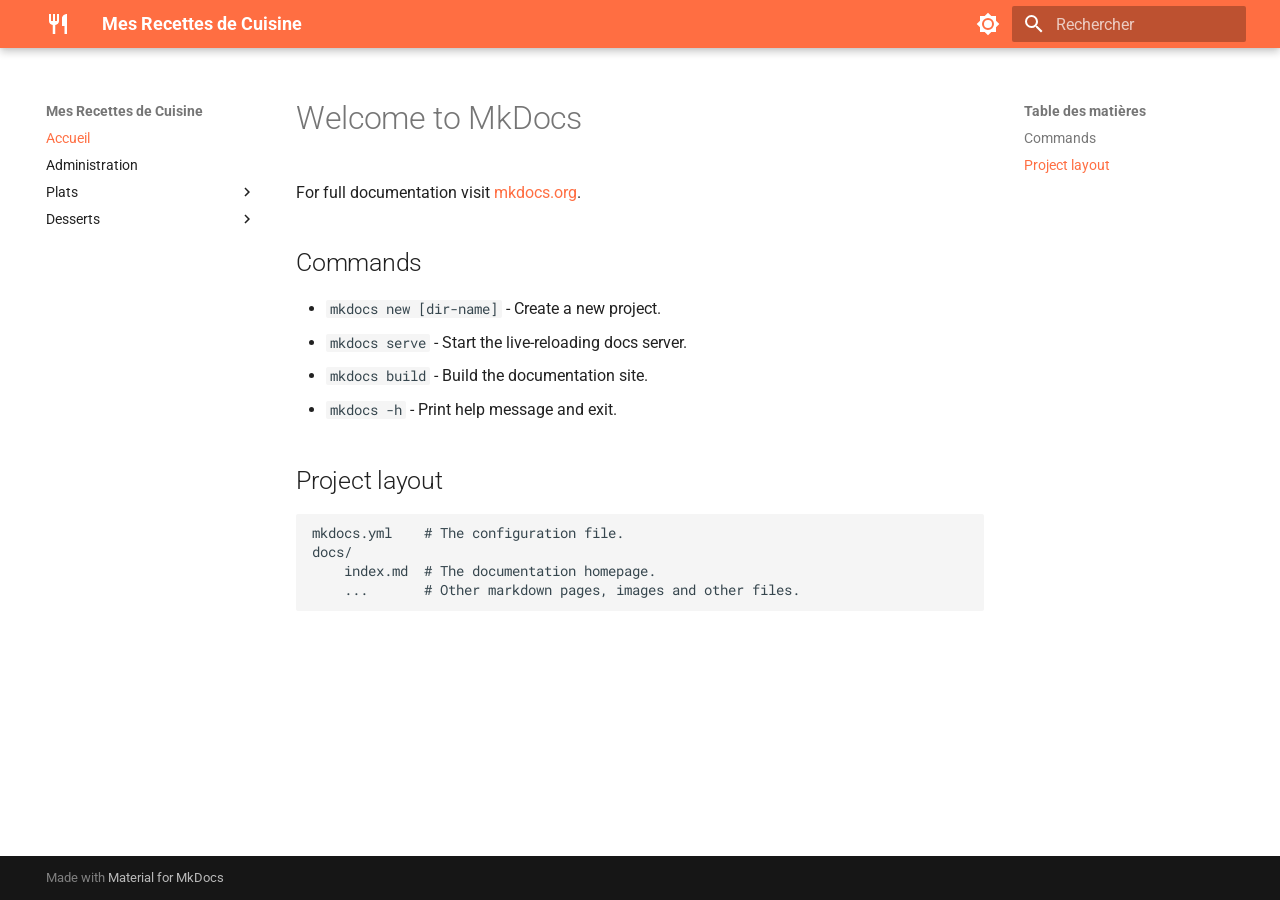
==== index.html @ 7e7dde34 "Deployed 4c33e9b with MkDocs version: 1.6.1" ====
<!doctype html>
<html lang="fr" class="no-js">
  <head>
    
      <meta charset="utf-8">
      <meta name="viewport" content="width=device-width,initial-scale=1">
      
      
      
      
      
        <link rel="next" href="plats/poulet-curry/">
      
      
        
      
      
      <link rel="icon" href="assets/images/nomega_logo_small.png">
      <meta name="generator" content="mkdocs-1.6.1, mkdocs-material-9.7.1">
    
    
      
        <title>Mes Recettes de Cuisine</title>
      
    
    
      <link rel="stylesheet" href="assets/stylesheets/main.484c7ddc.min.css">
      
        
        <link rel="stylesheet" href="assets/stylesheets/palette.ab4e12ef.min.css">
      
      


    
    
      
    
    
      
        
        
        <link rel="preconnect" href="https://fonts.gstatic.com" crossorigin>
        <link rel="stylesheet" href="https://fonts.googleapis.com/css?family=Roboto:300,300i,400,400i,700,700i%7CRoboto+Mono:400,400i,700,700i&display=fallback">
        <style>:root{--md-text-font:"Roboto";--md-code-font:"Roboto Mono"}</style>
      
    
    
    <script>__md_scope=new URL(".",location),__md_hash=e=>[...e].reduce(((e,_)=>(e<<5)-e+_.charCodeAt(0)),0),__md_get=(e,_=localStorage,t=__md_scope)=>JSON.parse(_.getItem(t.pathname+"."+e)),__md_set=(e,_,t=localStorage,a=__md_scope)=>{try{t.setItem(a.pathname+"."+e,JSON.stringify(_))}catch(e){}}</script>
    
      

    
    
  <link rel="apple-touch-icon" href="assets/images/nomega_logo_small.png">

  </head>
  
  
    
    
      
    
    
    
    
    <body dir="ltr" data-md-color-scheme="default" data-md-color-primary="deep-orange" data-md-color-accent="orange">
  
    
    <input class="md-toggle" data-md-toggle="drawer" type="checkbox" id="__drawer" autocomplete="off">
    <input class="md-toggle" data-md-toggle="search" type="checkbox" id="__search" autocomplete="off">
    <label class="md-overlay" for="__drawer"></label>
    <div data-md-component="skip">
      
        
        <a href="#welcome-to-mkdocs" class="md-skip">
          Aller au contenu
        </a>
      
    </div>
    <div data-md-component="announce">
      
    </div>
    
    
      

  

<header class="md-header md-header--shadow" data-md-component="header">
  <nav class="md-header__inner md-grid" aria-label="En-tête">
    <a href="." title="Mes Recettes de Cuisine" class="md-header__button md-logo" aria-label="Mes Recettes de Cuisine" data-md-component="logo">
      
  
  <svg xmlns="http://www.w3.org/2000/svg" viewBox="0 0 24 24"><path d="M11 9H9V2H7v7H5V2H3v7c0 2.12 1.66 3.84 3.75 3.97V22h2.5v-9.03C11.34 12.84 13 11.12 13 9V2h-2zm5-3v8h2.5v8H21V2c-2.76 0-5 2.24-5 4"/></svg>

    </a>
    <label class="md-header__button md-icon" for="__drawer">
      
      <svg xmlns="http://www.w3.org/2000/svg" viewBox="0 0 24 24"><path d="M3 6h18v2H3zm0 5h18v2H3zm0 5h18v2H3z"/></svg>
    </label>
    <div class="md-header__title" data-md-component="header-title">
      <div class="md-header__ellipsis">
        <div class="md-header__topic">
          <span class="md-ellipsis">
            Mes Recettes de Cuisine
          </span>
        </div>
        <div class="md-header__topic" data-md-component="header-topic">
          <span class="md-ellipsis">
            
              Accueil
            
          </span>
        </div>
      </div>
    </div>
    
      
        <form class="md-header__option" data-md-component="palette">
  
    
    
    
    <input class="md-option" data-md-color-media="(prefers-color-scheme: light)" data-md-color-scheme="default" data-md-color-primary="deep-orange" data-md-color-accent="orange"  aria-label="Passer au mode sombre"  type="radio" name="__palette" id="__palette_0">
    
      <label class="md-header__button md-icon" title="Passer au mode sombre" for="__palette_1" hidden>
        <svg xmlns="http://www.w3.org/2000/svg" viewBox="0 0 24 24"><path d="M12 8a4 4 0 0 0-4 4 4 4 0 0 0 4 4 4 4 0 0 0 4-4 4 4 0 0 0-4-4m0 10a6 6 0 0 1-6-6 6 6 0 0 1 6-6 6 6 0 0 1 6 6 6 6 0 0 1-6 6m8-9.31V4h-4.69L12 .69 8.69 4H4v4.69L.69 12 4 15.31V20h4.69L12 23.31 15.31 20H20v-4.69L23.31 12z"/></svg>
      </label>
    
  
    
    
    
    <input class="md-option" data-md-color-media="(prefers-color-scheme: dark)" data-md-color-scheme="slate" data-md-color-primary="deep-orange" data-md-color-accent="orange"  aria-label="Passer au mode clair"  type="radio" name="__palette" id="__palette_1">
    
      <label class="md-header__button md-icon" title="Passer au mode clair" for="__palette_0" hidden>
        <svg xmlns="http://www.w3.org/2000/svg" viewBox="0 0 24 24"><path d="M12 18c-.89 0-1.74-.2-2.5-.55C11.56 16.5 13 14.42 13 12s-1.44-4.5-3.5-5.45C10.26 6.2 11.11 6 12 6a6 6 0 0 1 6 6 6 6 0 0 1-6 6m8-9.31V4h-4.69L12 .69 8.69 4H4v4.69L.69 12 4 15.31V20h4.69L12 23.31 15.31 20H20v-4.69L23.31 12z"/></svg>
      </label>
    
  
</form>
      
    
    
      <script>var palette=__md_get("__palette");if(palette&&palette.color){if("(prefers-color-scheme)"===palette.color.media){var media=matchMedia("(prefers-color-scheme: light)"),input=document.querySelector(media.matches?"[data-md-color-media='(prefers-color-scheme: light)']":"[data-md-color-media='(prefers-color-scheme: dark)']");palette.color.media=input.getAttribute("data-md-color-media"),palette.color.scheme=input.getAttribute("data-md-color-scheme"),palette.color.primary=input.getAttribute("data-md-color-primary"),palette.color.accent=input.getAttribute("data-md-color-accent")}for(var[key,value]of Object.entries(palette.color))document.body.setAttribute("data-md-color-"+key,value)}</script>
    
    
    
      
      
        <label class="md-header__button md-icon" for="__search">
          
          <svg xmlns="http://www.w3.org/2000/svg" viewBox="0 0 24 24"><path d="M9.5 3A6.5 6.5 0 0 1 16 9.5c0 1.61-.59 3.09-1.56 4.23l.27.27h.79l5 5-1.5 1.5-5-5v-.79l-.27-.27A6.52 6.52 0 0 1 9.5 16 6.5 6.5 0 0 1 3 9.5 6.5 6.5 0 0 1 9.5 3m0 2C7 5 5 7 5 9.5S7 14 9.5 14 14 12 14 9.5 12 5 9.5 5"/></svg>
        </label>
        <div class="md-search" data-md-component="search" role="dialog">
  <label class="md-search__overlay" for="__search"></label>
  <div class="md-search__inner" role="search">
    <form class="md-search__form" name="search">
      <input type="text" class="md-search__input" name="query" aria-label="Rechercher" placeholder="Rechercher" autocapitalize="off" autocorrect="off" autocomplete="off" spellcheck="false" data-md-component="search-query" required>
      <label class="md-search__icon md-icon" for="__search">
        
        <svg xmlns="http://www.w3.org/2000/svg" viewBox="0 0 24 24"><path d="M9.5 3A6.5 6.5 0 0 1 16 9.5c0 1.61-.59 3.09-1.56 4.23l.27.27h.79l5 5-1.5 1.5-5-5v-.79l-.27-.27A6.52 6.52 0 0 1 9.5 16 6.5 6.5 0 0 1 3 9.5 6.5 6.5 0 0 1 9.5 3m0 2C7 5 5 7 5 9.5S7 14 9.5 14 14 12 14 9.5 12 5 9.5 5"/></svg>
        
        <svg xmlns="http://www.w3.org/2000/svg" viewBox="0 0 24 24"><path d="M20 11v2H8l5.5 5.5-1.42 1.42L4.16 12l7.92-7.92L13.5 5.5 8 11z"/></svg>
      </label>
      <nav class="md-search__options" aria-label="Recherche">
        
        <button type="reset" class="md-search__icon md-icon" title="Effacer" aria-label="Effacer" tabindex="-1">
          
          <svg xmlns="http://www.w3.org/2000/svg" viewBox="0 0 24 24"><path d="M19 6.41 17.59 5 12 10.59 6.41 5 5 6.41 10.59 12 5 17.59 6.41 19 12 13.41 17.59 19 19 17.59 13.41 12z"/></svg>
        </button>
      </nav>
      
    </form>
    <div class="md-search__output">
      <div class="md-search__scrollwrap" tabindex="0" data-md-scrollfix>
        <div class="md-search-result" data-md-component="search-result">
          <div class="md-search-result__meta">
            Initialisation de la recherche
          </div>
          <ol class="md-search-result__list" role="presentation"></ol>
        </div>
      </div>
    </div>
  </div>
</div>
      
    
    
  </nav>
  
</header>
    
    <div class="md-container" data-md-component="container">
      
      
        
          
        
      
      <main class="md-main" data-md-component="main">
        <div class="md-main__inner md-grid">
          
            
              
              <div class="md-sidebar md-sidebar--primary" data-md-component="sidebar" data-md-type="navigation" >
                <div class="md-sidebar__scrollwrap">
                  <div class="md-sidebar__inner">
                    



<nav class="md-nav md-nav--primary" aria-label="Navigation" data-md-level="0">
  <label class="md-nav__title" for="__drawer">
    <a href="." title="Mes Recettes de Cuisine" class="md-nav__button md-logo" aria-label="Mes Recettes de Cuisine" data-md-component="logo">
      
  
  <svg xmlns="http://www.w3.org/2000/svg" viewBox="0 0 24 24"><path d="M11 9H9V2H7v7H5V2H3v7c0 2.12 1.66 3.84 3.75 3.97V22h2.5v-9.03C11.34 12.84 13 11.12 13 9V2h-2zm5-3v8h2.5v8H21V2c-2.76 0-5 2.24-5 4"/></svg>

    </a>
    Mes Recettes de Cuisine
  </label>
  
  <ul class="md-nav__list" data-md-scrollfix>
    
      
      
  
  
    
  
  
  
    <li class="md-nav__item md-nav__item--active">
      
      <input class="md-nav__toggle md-toggle" type="checkbox" id="__toc">
      
      
        
      
      
        <label class="md-nav__link md-nav__link--active" for="__toc">
          
  
  
  <span class="md-ellipsis">
    
  
    Accueil
  

    
  </span>
  
  

          <span class="md-nav__icon md-icon"></span>
        </label>
      
      <a href="." class="md-nav__link md-nav__link--active">
        
  
  
  <span class="md-ellipsis">
    
  
    Accueil
  

    
  </span>
  
  

      </a>
      
        

<nav class="md-nav md-nav--secondary" aria-label="Table des matières">
  
  
  
    
  
  
    <label class="md-nav__title" for="__toc">
      <span class="md-nav__icon md-icon"></span>
      Table des matières
    </label>
    <ul class="md-nav__list" data-md-component="toc" data-md-scrollfix>
      
        <li class="md-nav__item">
  <a href="#commands" class="md-nav__link">
    <span class="md-ellipsis">
      
        Commands
      
    </span>
  </a>
  
</li>
      
        <li class="md-nav__item">
  <a href="#project-layout" class="md-nav__link">
    <span class="md-ellipsis">
      
        Project layout
      
    </span>
  </a>
  
</li>
      
    </ul>
  
</nav>
      
    </li>
  

    
      
      
  
  
  
  
    <li class="md-nav__item">
      <a href="assets/admin/index.html" class="md-nav__link">
        
  
  
  <span class="md-ellipsis">
    
  
    Administration
  

    
  </span>
  
  

      </a>
    </li>
  

    
      
      
  
  
  
  
    
    
    
    
    
    <li class="md-nav__item md-nav__item--nested">
      
        
        
        <input class="md-nav__toggle md-toggle " type="checkbox" id="__nav_3" >
        
          
          <label class="md-nav__link" for="__nav_3" id="__nav_3_label" tabindex="0">
            
  
  
  <span class="md-ellipsis">
    
  
    Plats
  

    
  </span>
  
  

            <span class="md-nav__icon md-icon"></span>
          </label>
        
        <nav class="md-nav" data-md-level="1" aria-labelledby="__nav_3_label" aria-expanded="false">
          <label class="md-nav__title" for="__nav_3">
            <span class="md-nav__icon md-icon"></span>
            
  
    Plats
  

          </label>
          <ul class="md-nav__list" data-md-scrollfix>
            
              
                
  
  
  
  
    <li class="md-nav__item">
      <a href="plats/poulet-curry/" class="md-nav__link">
        
  
  
  <span class="md-ellipsis">
    
  
    Poulet au curry
  

    
  </span>
  
  

      </a>
    </li>
  

              
            
          </ul>
        </nav>
      
    </li>
  

    
      
      
  
  
  
  
    
    
    
    
    
    <li class="md-nav__item md-nav__item--nested">
      
        
        
        <input class="md-nav__toggle md-toggle " type="checkbox" id="__nav_4" >
        
          
          <label class="md-nav__link" for="__nav_4" id="__nav_4_label" tabindex="0">
            
  
  
  <span class="md-ellipsis">
    
  
    Desserts
  

    
  </span>
  
  

            <span class="md-nav__icon md-icon"></span>
          </label>
        
        <nav class="md-nav" data-md-level="1" aria-labelledby="__nav_4_label" aria-expanded="false">
          <label class="md-nav__title" for="__nav_4">
            <span class="md-nav__icon md-icon"></span>
            
  
    Desserts
  

          </label>
          <ul class="md-nav__list" data-md-scrollfix>
            
              
                
  
  
  
  
    <li class="md-nav__item">
      <a href="desserts/fondant/" class="md-nav__link">
        
  
  
  <span class="md-ellipsis">
    
  
    Fondant au chocolat
  

    
  </span>
  
  

      </a>
    </li>
  

              
            
          </ul>
        </nav>
      
    </li>
  

    
  </ul>
</nav>
                  </div>
                </div>
              </div>
            
            
              
              <div class="md-sidebar md-sidebar--secondary" data-md-component="sidebar" data-md-type="toc" >
                <div class="md-sidebar__scrollwrap">
                  <div class="md-sidebar__inner">
                    

<nav class="md-nav md-nav--secondary" aria-label="Table des matières">
  
  
  
    
  
  
    <label class="md-nav__title" for="__toc">
      <span class="md-nav__icon md-icon"></span>
      Table des matières
    </label>
    <ul class="md-nav__list" data-md-component="toc" data-md-scrollfix>
      
        <li class="md-nav__item">
  <a href="#commands" class="md-nav__link">
    <span class="md-ellipsis">
      
        Commands
      
    </span>
  </a>
  
</li>
      
        <li class="md-nav__item">
  <a href="#project-layout" class="md-nav__link">
    <span class="md-ellipsis">
      
        Project layout
      
    </span>
  </a>
  
</li>
      
    </ul>
  
</nav>
                  </div>
                </div>
              </div>
            
          
          
            <div class="md-content" data-md-component="content">
              
              <article class="md-content__inner md-typeset">
                
                  



<script src="https://identity.netlify.com/v1/netlify-identity-widget.js"></script>

<h1 id="welcome-to-mkdocs">Welcome to MkDocs</h1>
<p>For full documentation visit <a href="https://www.mkdocs.org">mkdocs.org</a>.</p>
<h2 id="commands">Commands</h2>
<ul>
<li><code>mkdocs new [dir-name]</code> - Create a new project.</li>
<li><code>mkdocs serve</code> - Start the live-reloading docs server.</li>
<li><code>mkdocs build</code> - Build the documentation site.</li>
<li><code>mkdocs -h</code> - Print help message and exit.</li>
</ul>
<h2 id="project-layout">Project layout</h2>
<pre><code>mkdocs.yml    # The configuration file.
docs/
    index.md  # The documentation homepage.
    ...       # Other markdown pages, images and other files.
</code></pre>












                
              </article>
            </div>
          
          
<script>var target=document.getElementById(location.hash.slice(1));target&&target.name&&(target.checked=target.name.startsWith("__tabbed_"))</script>
        </div>
        
      </main>
      
        <footer class="md-footer">
  
  <div class="md-footer-meta md-typeset">
    <div class="md-footer-meta__inner md-grid">
      <div class="md-copyright">
  
  
    Made with
    <a href="https://squidfunk.github.io/mkdocs-material/" target="_blank" rel="noopener">
      Material for MkDocs
    </a>
  
</div>
      
    </div>
  </div>
</footer>
      
    </div>
    <div class="md-dialog" data-md-component="dialog">
      <div class="md-dialog__inner md-typeset"></div>
    </div>
    
    
    
      
      
      <script id="__config" type="application/json">{"annotate": null, "base": ".", "features": [], "search": "assets/javascripts/workers/search.2c215733.min.js", "tags": null, "translations": {"clipboard.copied": "Copi\u00e9 dans le presse-papier", "clipboard.copy": "Copier dans le presse-papier", "search.result.more.one": "1 de plus sur cette page", "search.result.more.other": "# de plus sur cette page", "search.result.none": "Aucun document trouv\u00e9", "search.result.one": "1 document trouv\u00e9", "search.result.other": "# documents trouv\u00e9s", "search.result.placeholder": "Taper pour d\u00e9marrer la recherche", "search.result.term.missing": "Non trouv\u00e9", "select.version": "S\u00e9lectionner la version"}, "version": null}</script>
    
    
      <script src="assets/javascripts/bundle.79ae519e.min.js"></script>
      
    
  </body>
</html>
---- assets/stylesheets/main.484c7ddc.min.css ----
@charset "UTF-8";html{-webkit-text-size-adjust:none;-moz-text-size-adjust:none;text-size-adjust:none;box-sizing:border-box}*,:after,:before{box-sizing:inherit}@media (prefers-reduced-motion){*,:after,:before{transition:none!important}}body{margin:0}a,button,input,label{-webkit-tap-highlight-color:transparent}a{color:inherit;text-decoration:none}hr{border:0;box-sizing:initial;display:block;height:.05rem;overflow:visible;padding:0}small{font-size:80%}sub,sup{line-height:1em}img{border-style:none}table{border-collapse:initial;border-spacing:0}td,th{font-weight:400;vertical-align:top}button{background:#0000;border:0;font-family:inherit;font-size:inherit;margin:0;padding:0}input{border:0;outline:none}:root{--md-primary-fg-color:#4051b5;--md-primary-fg-color--light:#5d6cc0;--md-primary-fg-color--dark:#303fa1;--md-primary-bg-color:#fff;--md-primary-bg-color--light:#ffffffb3;--md-accent-fg-color:#526cfe;--md-accent-fg-color--transparent:#526cfe1a;--md-accent-bg-color:#fff;--md-accent-bg-color--light:#ffffffb3}[data-md-color-scheme=default]{color-scheme:light}[data-md-color-scheme=default] img[src$="#gh-dark-mode-only"],[data-md-color-scheme=default] img[src$="#only-dark"]{display:none}:root,[data-md-color-scheme=default]{--md-hue:225deg;--md-default-fg-color:#000000de;--md-default-fg-color--light:#0000008a;--md-default-fg-color--lighter:#00000052;--md-default-fg-color--lightest:#00000012;--md-default-bg-color:#fff;--md-default-bg-color--light:#ffffffb3;--md-default-bg-color--lighter:#ffffff4d;--md-default-bg-color--lightest:#ffffff1f;--md-code-fg-color:#36464e;--md-code-bg-color:#f5f5f5;--md-code-bg-color--light:#f5f5f5b3;--md-code-bg-color--lighter:#f5f5f54d;--md-code-hl-color:#4287ff;--md-code-hl-color--light:#4287ff1a;--md-code-hl-number-color:#d52a2a;--md-code-hl-special-color:#db1457;--md-code-hl-function-color:#a846b9;--md-code-hl-constant-color:#6e59d9;--md-code-hl-keyword-color:#3f6ec6;--md-code-hl-string-color:#1c7d4d;--md-code-hl-name-color:var(--md-code-fg-color);--md-code-hl-operator-color:var(--md-default-fg-color--light);--md-code-hl-punctuation-color:var(--md-default-fg-color--light);--md-code-hl-comment-color:var(--md-default-fg-color--light);--md-code-hl-generic-color:var(--md-default-fg-color--light);--md-code-hl-variable-color:var(--md-default-fg-color--light);--md-typeset-color:var(--md-default-fg-color);--md-typeset-a-color:var(--md-primary-fg-color);--md-typeset-del-color:#f5503d26;--md-typeset-ins-color:#0bd57026;--md-typeset-kbd-color:#fafafa;--md-typeset-kbd-accent-color:#fff;--md-typeset-kbd-border-color:#b8b8b8;--md-typeset-mark-color:#ffff0080;--md-typeset-table-color:#0000001f;--md-typeset-table-color--light:rgba(0,0,0,.035);--md-admonition-fg-color:var(--md-default-fg-color);--md-admonition-bg-color:var(--md-default-bg-color);--md-warning-fg-color:#000000de;--md-warning-bg-color:#ff9;--md-footer-fg-color:#fff;--md-footer-fg-color--light:#ffffffb3;--md-footer-fg-color--lighter:#ffffff73;--md-footer-bg-color:#000000de;--md-footer-bg-color--dark:#00000052;--md-shadow-z1:0 0.2rem 0.5rem #0000000d,0 0 0.05rem #0000001a;--md-shadow-z2:0 0.2rem 0.5rem #0000001a,0 0 0.05rem #00000040;--md-shadow-z3:0 0.2rem 0.5rem #0003,0 0 0.05rem #00000059}.md-icon svg{fill:currentcolor;display:block;height:1.2rem;width:1.2rem}body{-webkit-font-smoothing:antialiased;-moz-osx-font-smoothing:grayscale;--md-text-font-family:var(--md-text-font,_),-apple-system,BlinkMacSystemFont,Helvetica,Arial,sans-serif;--md-code-font-family:var(--md-code-font,_),SFMono-Regular,Consolas,Menlo,monospace}aside,body,input{font-feature-settings:"kern","liga";color:var(--md-typeset-color);font-family:var(--md-text-font-family)}code,kbd,pre{font-feature-settings:"kern";font-family:var(--md-code-font-family)}:root{--md-typeset-table-sort-icon:url('data:image/svg+xml;charset=utf-8,<svg xmlns="http://www.w3.org/2000/svg" viewBox="0 0 24 24"><path d="m18 21-4-4h3V7h-3l4-4 4 4h-3v10h3M2 19v-2h10v2M2 13v-2h7v2M2 7V5h4v2z"/></svg>');--md-typeset-table-sort-icon--asc:url('data:image/svg+xml;charset=utf-8,<svg xmlns="http://www.w3.org/2000/svg" viewBox="0 0 24 24"><path d="M19 17h3l-4 4-4-4h3V3h2M2 17h10v2H2M6 5v2H2V5m0 6h7v2H2z"/></svg>');--md-typeset-table-sort-icon--desc:url('data:image/svg+xml;charset=utf-8,<svg xmlns="http://www.w3.org/2000/svg" viewBox="0 0 24 24"><path d="M19 7h3l-4-4-4 4h3v14h2M2 17h10v2H2M6 5v2H2V5m0 6h7v2H2z"/></svg>')}.md-typeset{-webkit-print-color-adjust:exact;color-adjust:exact;font-size:.8rem;line-height:1.6;overflow-wrap:break-word}@media print{.md-typeset{font-size:.68rem}}.md-typeset blockquote,.md-typeset dl,.md-typeset figure,.md-typeset ol,.md-typeset pre,.md-typeset ul{margin-bottom:1em;margin-top:1em}.md-typeset h1{color:var(--md-default-fg-color--light);font-size:2em;line-height:1.3;margin:0 0 1.25em}.md-typeset h1,.md-typeset h2{font-weight:300;letter-spacing:-.01em}.md-typeset h2{font-size:1.5625em;line-height:1.4;margin:1.6em 0 .64em}.md-typeset h3{font-size:1.25em;font-weight:400;letter-spacing:-.01em;line-height:1.5;margin:1.6em 0 .8em}.md-typeset h2+h3{margin-top:.8em}.md-typeset h4{font-weight:700;letter-spacing:-.01em;margin:1em 0}.md-typeset h5,.md-typeset h6{color:var(--md-default-fg-color--light);font-size:.8em;font-weight:700;letter-spacing:-.01em;margin:1.25em 0}.md-typeset h5{text-transform:uppercase}.md-typeset h5 code{text-transform:none}.md-typeset hr{border-bottom:.05rem solid var(--md-default-fg-color--lightest);display:flow-root;margin:1.5em 0}.md-typeset a{color:var(--md-typeset-a-color);word-break:break-word}.md-typeset a,.md-typeset a:before{transition:color 125ms}.md-typeset a:focus,.md-typeset a:hover{color:var(--md-accent-fg-color)}.md-typeset a:focus code,.md-typeset a:hover code{background-color:var(--md-accent-fg-color--transparent);color:var(--md-accent-fg-color)}.md-typeset a code{color:var(--md-typeset-a-color)}.md-typeset a.focus-visible{outline-color:var(--md-accent-fg-color);outline-offset:.2rem}.md-typeset code,.md-typeset kbd,.md-typeset pre{color:var(--md-code-fg-color);direction:ltr;font-variant-ligatures:none;transition:background-color 125ms}@media print{.md-typeset code,.md-typeset kbd,.md-typeset pre{white-space:pre-wrap}}.md-typeset code{background-color:var(--md-code-bg-color);border-radius:.1rem;-webkit-box-decoration-break:clone;box-decoration-break:clone;font-size:.85em;padding:0 .2941176471em;transition:color 125ms,background-color 125ms;word-break:break-word}.md-typeset code:not(.focus-visible){-webkit-tap-highlight-color:transparent;outline:none}.md-typeset pre{display:flow-root;line-height:1.4;position:relative}.md-typeset pre>code{-webkit-box-decoration-break:slice;box-decoration-break:slice;box-shadow:none;display:block;margin:0;outline-color:var(--md-accent-fg-color);overflow:auto;padding:.7720588235em 1.1764705882em;scrollbar-color:var(--md-default-fg-color--lighter) #0000;scrollbar-width:thin;touch-action:auto;word-break:normal}.md-typeset pre>code:hover{scrollbar-color:var(--md-accent-fg-color) #0000}.md-typeset pre>code::-webkit-scrollbar{height:.2rem;width:.2rem}.md-typeset pre>code::-webkit-scrollbar-thumb{background-color:var(--md-default-fg-color--lighter)}.md-typeset pre>code::-webkit-scrollbar-thumb:hover{background-color:var(--md-accent-fg-color)}.md-typeset kbd{background-color:var(--md-typeset-kbd-color);border-radius:.1rem;box-shadow:0 .1rem 0 .05rem var(--md-typeset-kbd-border-color),0 .1rem 0 var(--md-typeset-kbd-border-color),0 -.1rem .2rem var(--md-typeset-kbd-accent-color) inset;color:var(--md-default-fg-color);display:inline-block;font-size:.75em;padding:0 .6666666667em;vertical-align:text-top;word-break:break-word}.md-typeset mark{background-color:var(--md-typeset-mark-color);-webkit-box-decoration-break:clone;box-decoration-break:clone;color:inherit;word-break:break-word}.md-typeset abbr{cursor:help;text-decoration:none}.md-typeset [data-preview],.md-typeset abbr{border-bottom:.05rem dotted var(--md-default-fg-color--light)}.md-typeset small{opacity:.75}[dir=ltr] .md-typeset sub,[dir=ltr] .md-typeset sup{margin-left:.078125em}[dir=rtl] .md-typeset sub,[dir=rtl] .md-typeset sup{margin-right:.078125em}[dir=ltr] .md-typeset blockquote{padding-left:.6rem}[dir=rtl] .md-typeset blockquote{padding-right:.6rem}[dir=ltr] .md-typeset blockquote{border-left:.2rem solid var(--md-default-fg-color--lighter)}[dir=rtl] .md-typeset blockquote{border-right:.2rem solid var(--md-default-fg-color--lighter)}.md-typeset blockquote{color:var(--md-default-fg-color--light);margin-left:0;margin-right:0}.md-typeset ul{list-style-type:disc}.md-typeset ul[type]{list-style-type:revert-layer}[dir=ltr] .md-typeset ol,[dir=ltr] .md-typeset ul{margin-left:.625em}[dir=rtl] .md-typeset ol,[dir=rtl] .md-typeset ul{margin-right:.625em}.md-typeset ol,.md-typeset ul{padding:0}.md-typeset ol:not([hidden]),.md-typeset ul:not([hidden]){display:flow-root}.md-typeset ol ol,.md-typeset ul ol{list-style-type:lower-alpha}.md-typeset ol ol ol,.md-typeset ul ol ol{list-style-type:lower-roman}.md-typeset ol ol ol ol,.md-typeset ul ol ol ol{list-style-type:upper-alpha}.md-typeset ol ol ol ol ol,.md-typeset ul ol ol ol ol{list-style-type:upper-roman}.md-typeset ol[type],.md-typeset ul[type]{list-style-type:revert-layer}[dir=ltr] .md-typeset ol li,[dir=ltr] .md-typeset ul li{margin-left:1.25em}[dir=rtl] .md-typeset ol li,[dir=rtl] .md-typeset ul li{margin-right:1.25em}.md-typeset ol li,.md-typeset ul li{margin-bottom:.5em}.md-typeset ol li blockquote,.md-typeset ol li p,.md-typeset ul li blockquote,.md-typeset ul li p{margin:.5em 0}.md-typeset ol li:last-child,.md-typeset ul li:last-child{margin-bottom:0}[dir=ltr] .md-typeset ol li ol,[dir=ltr] .md-typeset ol li ul,[dir=ltr] .md-typeset ul li ol,[dir=ltr] .md-typeset ul li ul{margin-left:.625em}[dir=rtl] .md-typeset ol li ol,[dir=rtl] .md-typeset ol li ul,[dir=rtl] .md-typeset ul li ol,[dir=rtl] .md-typeset ul li ul{margin-right:.625em}.md-typeset ol li ol,.md-typeset ol li ul,.md-typeset ul li ol,.md-typeset ul li ul{margin-bottom:.5em;margin-top:.5em}[dir=ltr] .md-typeset dd{margin-left:1.875em}[dir=rtl] .md-typeset dd{margin-right:1.875em}.md-typeset dd{margin-bottom:1.5em;margin-top:1em}.md-typeset img,.md-typeset svg,.md-typeset video{height:auto;max-width:100%}.md-typeset img[align=left]{margin:1em 1em 1em 0}.md-typeset img[align=right]{margin:1em 0 1em 1em}.md-typeset img[align]:only-child{margin-top:0}.md-typeset figure{display:flow-root;margin:1em auto;max-width:100%;text-align:center;width:fit-content}.md-typeset figure img{display:block;margin:0 auto}.md-typeset figcaption{font-style:italic;margin:1em auto;max-width:24rem}.md-typeset iframe{max-width:100%}.md-typeset table:not([class]){background-color:var(--md-default-bg-color);border:.05rem solid var(--md-typeset-table-color);border-radius:.1rem;display:inline-block;font-size:.64rem;max-width:100%;overflow:auto;touch-action:auto}@media print{.md-typeset table:not([class]){display:table}}.md-typeset table:not([class])+*{margin-top:1.5em}.md-typeset table:not([class]) td>:first-child,.md-typeset table:not([class]) th>:first-child{margin-top:0}.md-typeset table:not([class]) td>:last-child,.md-typeset table:not([class]) th>:last-child{margin-bottom:0}.md-typeset table:not([class]) td:not([align]),.md-typeset table:not([class]) th:not([align]){text-align:left}[dir=rtl] .md-typeset table:not([class]) td:not([align]),[dir=rtl] .md-typeset table:not([class]) th:not([align]){text-align:right}.md-typeset table:not([class]) th{font-weight:700;min-width:5rem;padding:.9375em 1.25em;vertical-align:top}.md-typeset table:not([class]) td{border-top:.05rem solid var(--md-typeset-table-color);padding:.9375em 1.25em;vertical-align:top}.md-typeset table:not([class]) tbody tr{transition:background-color 125ms}.md-typeset table:not([class]) tbody tr:hover{background-color:var(--md-typeset-table-color--light);box-shadow:0 .05rem 0 var(--md-default-bg-color) inset}.md-typeset table:not([class]) a{word-break:normal}.md-typeset table th[role=columnheader]{cursor:pointer}[dir=ltr] .md-typeset table th[role=columnheader]:after{margin-left:.5em}[dir=rtl] .md-typeset table th[role=columnheader]:after{margin-right:.5em}.md-typeset table th[role=columnheader]:after{content:"";display:inline-block;height:1.2em;-webkit-mask-image:var(--md-typeset-table-sort-icon);mask-image:var(--md-typeset-table-sort-icon);-webkit-mask-repeat:no-repeat;mask-repeat:no-repeat;-webkit-mask-size:contain;mask-size:contain;transition:background-color 125ms;vertical-align:text-bottom;width:1.2em}.md-typeset table th[role=columnheader]:hover:after{background-color:var(--md-default-fg-color--lighter)}.md-typeset table th[role=columnheader][aria-sort=ascending]:after{background-color:var(--md-default-fg-color--light);-webkit-mask-image:var(--md-typeset-table-sort-icon--asc);mask-image:var(--md-typeset-table-sort-icon--asc)}.md-typeset table th[role=columnheader][aria-sort=descending]:after{background-color:var(--md-default-fg-color--light);-webkit-mask-image:var(--md-typeset-table-sort-icon--desc);mask-image:var(--md-typeset-table-sort-icon--desc)}.md-typeset__scrollwrap{margin:1em -.8rem;overflow-x:auto;touch-action:auto}.md-typeset__table{display:inline-block;margin-bottom:.5em;padding:0 .8rem}@media print{.md-typeset__table{display:block}}html .md-typeset__table table{display:table;margin:0;overflow:hidden;width:100%}@media screen and (max-width:44.984375em){.md-content__inner>pre{margin:1em -.8rem}.md-content__inner>pre code{border-radius:0}}.md-typeset .md-author{border-radius:100%;display:block;flex-shrink:0;height:1.6rem;overflow:hidden;position:relative;transition:color 125ms,transform 125ms;width:1.6rem}.md-typeset .md-author img{display:block}.md-typeset .md-author--more{background:var(--md-default-fg-color--lightest);color:var(--md-default-fg-color--lighter);font-size:.6rem;font-weight:700;line-height:1.6rem;text-align:center}.md-typeset .md-author--long{height:2.4rem;width:2.4rem}.md-typeset a.md-author{transform:scale(1)}.md-typeset a.md-author img{border-radius:100%;filter:grayscale(100%) opacity(75%);transition:filter 125ms}.md-typeset a.md-author:focus,.md-typeset a.md-author:hover{transform:scale(1.1);z-index:1}.md-typeset a.md-author:focus img,.md-typeset a.md-author:hover img{filter:grayscale(0)}.md-banner{background-color:var(--md-footer-bg-color);color:var(--md-footer-fg-color);overflow:auto}@media print{.md-banner{display:none}}.md-banner--warning{background-color:var(--md-warning-bg-color);color:var(--md-warning-fg-color)}.md-banner__inner{font-size:.7rem;margin:.6rem auto;padding:0 .8rem}[dir=ltr] .md-banner__button{float:right}[dir=rtl] .md-banner__button{float:left}.md-banner__button{color:inherit;cursor:pointer;transition:opacity .25s}.no-js .md-banner__button{display:none}.md-banner__button:hover{opacity:.7}html{font-size:125%;height:100%;overflow-x:hidden}@media screen and (min-width:100em){html{font-size:137.5%}}@media screen and (min-width:125em){html{font-size:150%}}body{background-color:var(--md-default-bg-color);display:flex;flex-direction:column;font-size:.5rem;min-height:100%;position:relative;width:100%}@media print{body{display:block}}@media screen and (max-width:59.984375em){body[data-md-scrolllock]{position:fixed}}.md-grid{margin-left:auto;margin-right:auto;max-width:61rem}.md-container{display:flex;flex-direction:column;flex-grow:1}@media print{.md-container{display:block}}.md-main{flex-grow:1}.md-main__inner{display:flex;height:100%;margin-top:1.5rem}.md-ellipsis{overflow:hidden;text-overflow:ellipsis}.md-toggle{display:none}.md-option{height:0;opacity:0;position:absolute;width:0}.md-option:checked+label:not([hidden]){display:block}.md-option.focus-visible+label{outline-color:var(--md-accent-fg-color);outline-style:auto}.md-skip{background-color:var(--md-default-fg-color);border-radius:.1rem;color:var(--md-default-bg-color);font-size:.64rem;margin:.5rem;opacity:0;outline-color:var(--md-accent-fg-color);padding:.3rem .5rem;position:fixed;transform:translateY(.4rem);z-index:-1}.md-skip:focus{opacity:1;transform:translateY(0);transition:transform .25s cubic-bezier(.4,0,.2,1),opacity 175ms 75ms;z-index:10}@page{margin:25mm}:root{--md-clipboard-icon:url('data:image/svg+xml;charset=utf-8,<svg xmlns="http://www.w3.org/2000/svg" viewBox="0 0 24 24"><path d="M19 21H8V7h11m0-2H8a2 2 0 0 0-2 2v14a2 2 0 0 0 2 2h11a2 2 0 0 0 2-2V7a2 2 0 0 0-2-2m-3-4H4a2 2 0 0 0-2 2v14h2V3h12z"/></svg>')}.md-clipboard{border-radius:.1rem;color:var(--md-default-fg-color--lightest);cursor:pointer;height:1.5em;outline-color:var(--md-accent-fg-color);outline-offset:.1rem;transition:color .25s;width:1.5em;z-index:1}@media print{.md-clipboard{display:none}}.md-clipboard:not(.focus-visible){-webkit-tap-highlight-color:transparent;outline:none}:hover>.md-clipboard{color:var(--md-default-fg-color--light)}.md-clipboard:focus,.md-clipboard:hover{color:var(--md-accent-fg-color)}.md-clipboard:after{background-color:currentcolor;content:"";display:block;height:1.125em;margin:0 auto;-webkit-mask-image:var(--md-clipboard-icon);mask-image:var(--md-clipboard-icon);-webkit-mask-position:center;mask-position:center;-webkit-mask-repeat:no-repeat;mask-repeat:no-repeat;-webkit-mask-size:contain;mask-size:contain;width:1.125em}.md-clipboard--inline{cursor:pointer}.md-clipboard--inline code{transition:color .25s,background-color .25s}.md-clipboard--inline:focus code,.md-clipboard--inline:hover code{background-color:var(--md-accent-fg-color--transparent);color:var(--md-accent-fg-color)}:root{--md-code-select-icon:url('data:image/svg+xml;charset=utf-8,<svg xmlns="http://www.w3.org/2000/svg" viewBox="0 0 24 24"><path d="M19 19h-4v2h4c1.1 0 2-.9 2-2v-4h-2m0-12h-4v2h4v4h2V5c0-1.1-.9-2-2-2M5 5h4V3H5c-1.1 0-2 .9-2 2v4h2m0 6H3v4c0 1.1.9 2 2 2h4v-2H5zm2-4h2v2H7zm4 0h2v2h-2zm4 0h2v2h-2zM7 7h2v2H7zm4 0h2v2h-2zm4 0h2v2h-2zm-8 8h2v2H7zm4 0h2v2h-2zm4 0h2v2h-2z"/></svg>');--md-code-copy-icon:url('data:image/svg+xml;charset=utf-8,<svg xmlns="http://www.w3.org/2000/svg" viewBox="0 0 24 24"><path d="M19 21H8V7h11m0-2H8a2 2 0 0 0-2 2v14a2 2 0 0 0 2 2h11a2 2 0 0 0 2-2V7a2 2 0 0 0-2-2m-3-4H4a2 2 0 0 0-2 2v14h2V3h12z"/></svg>')}.md-typeset .md-code__content{display:grid}.md-code__nav{background-color:var(--md-code-bg-color--lighter);border-radius:.1rem;display:flex;gap:.2rem;padding:.2rem;position:absolute;right:.25em;top:.25em;transition:background-color .25s;z-index:1}:hover>.md-code__nav{background-color:var(--md-code-bg-color--light)}.md-code__button{color:var(--md-default-fg-color--lightest);cursor:pointer;display:block;height:1.5em;outline-color:var(--md-accent-fg-color);outline-offset:.1rem;transition:color .25s;width:1.5em}:hover>*>.md-code__button{color:var(--md-default-fg-color--light)}.md-code__button.focus-visible,.md-code__button:hover{color:var(--md-accent-fg-color)}.md-code__button--active{color:var(--md-default-fg-color)!important}.md-code__button:after{background-color:currentcolor;content:"";display:block;height:1.125em;margin:0 auto;-webkit-mask-position:center;mask-position:center;-webkit-mask-repeat:no-repeat;mask-repeat:no-repeat;-webkit-mask-size:contain;mask-size:contain;width:1.125em}.md-code__button[data-md-type=select]:after{-webkit-mask-image:var(--md-code-select-icon);mask-image:var(--md-code-select-icon)}.md-code__button[data-md-type=copy]:after{-webkit-mask-image:var(--md-code-copy-icon);mask-image:var(--md-code-copy-icon)}@keyframes consent{0%{opacity:0;transform:translateY(100%)}to{opacity:1;transform:translateY(0)}}@keyframes overlay{0%{opacity:0}to{opacity:1}}.md-consent__overlay{animation:overlay .25s both;-webkit-backdrop-filter:blur(.1rem);backdrop-filter:blur(.1rem);background-color:#0000008a;height:100%;opacity:1;position:fixed;top:0;width:100%;z-index:5}.md-consent__inner{animation:consent .5s cubic-bezier(.1,.7,.1,1) both;background-color:var(--md-default-bg-color);border:0;border-radius:.1rem;bottom:0;box-shadow:0 0 .2rem #0000001a,0 .2rem .4rem #0003;max-height:100%;overflow:auto;padding:0;position:fixed;width:100%;z-index:5}.md-consent__form{padding:.8rem}.md-consent__settings{display:none;margin:1em 0}input:checked+.md-consent__settings{display:block}.md-consent__controls{margin-bottom:.8rem}.md-typeset .md-consent__controls .md-button{display:inline}@media screen and (max-width:44.984375em){.md-typeset .md-consent__controls .md-button{display:block;margin-top:.4rem;text-align:center;width:100%}}.md-consent label{cursor:pointer}.md-content{flex-grow:1;min-width:0}.md-content__inner{margin:0 .8rem 1.2rem;padding-top:.6rem}@media screen and (min-width:76.25em){[dir=ltr] .md-sidebar--primary:not([hidden])~.md-content>.md-content__inner{margin-left:1.2rem}[dir=ltr] .md-sidebar--secondary:not([hidden])~.md-content>.md-content__inner,[dir=rtl] .md-sidebar--primary:not([hidden])~.md-content>.md-content__inner{margin-right:1.2rem}[dir=rtl] .md-sidebar--secondary:not([hidden])~.md-content>.md-content__inner{margin-left:1.2rem}}.md-content__inner:before{content:"";display:block;height:.4rem}.md-content__inner>:last-child{margin-bottom:0}[dir=ltr] .md-content__button{float:right}[dir=rtl] .md-content__button{float:left}[dir=ltr] .md-content__button{margin-left:.4rem}[dir=rtl] .md-content__button{margin-right:.4rem}.md-content__button{margin:.4rem 0;padding:0}@media print{.md-content__button{display:none}}.md-typeset .md-content__button{color:var(--md-default-fg-color--lighter)}.md-content__button svg{display:inline;vertical-align:top}[dir=rtl] .md-content__button svg{transform:scaleX(-1)}[dir=ltr] .md-dialog{right:.8rem}[dir=rtl] .md-dialog{left:.8rem}.md-dialog{background-color:var(--md-default-fg-color);border-radius:.1rem;bottom:.8rem;box-shadow:var(--md-shadow-z3);min-width:11.1rem;opacity:0;padding:.4rem .6rem;pointer-events:none;position:fixed;transform:translateY(100%);transition:transform 0ms .4s,opacity .4s;z-index:4}@media print{.md-dialog{display:none}}.md-dialog--active{opacity:1;pointer-events:auto;transform:translateY(0);transition:transform .4s cubic-bezier(.075,.85,.175,1),opacity .4s}.md-dialog__inner{color:var(--md-default-bg-color);font-size:.7rem}.md-feedback{margin:2em 0 1em;text-align:center}.md-feedback fieldset{border:none;margin:0;padding:0}.md-feedback__title{font-weight:700;margin:1em auto}.md-feedback__inner{position:relative}.md-feedback__list{display:flex;flex-wrap:wrap;place-content:baseline center;position:relative}.md-feedback__list:hover .md-icon:not(:disabled){color:var(--md-default-fg-color--lighter)}:disabled .md-feedback__list{min-height:1.8rem}.md-feedback__icon{color:var(--md-default-fg-color--light);cursor:pointer;flex-shrink:0;margin:0 .1rem;transition:color 125ms}.md-feedback__icon:not(:disabled).md-icon:hover{color:var(--md-accent-fg-color)}.md-feedback__icon:disabled{color:var(--md-default-fg-color--lightest);pointer-events:none}.md-feedback__note{opacity:0;position:relative;transform:translateY(.4rem);transition:transform .4s cubic-bezier(.1,.7,.1,1),opacity .15s}.md-feedback__note>*{margin:0 auto;max-width:16rem}:disabled .md-feedback__note{opacity:1;transform:translateY(0)}@media print{.md-feedback{display:none}}.md-footer{background-color:var(--md-footer-bg-color);color:var(--md-footer-fg-color)}@media print{.md-footer{display:none}}.md-footer__inner{justify-content:space-between;overflow:auto;padding:.2rem}.md-footer__inner:not([hidden]){display:flex}.md-footer__link{align-items:end;display:flex;flex-grow:0.01;margin-bottom:.4rem;margin-top:1rem;max-width:100%;outline-color:var(--md-accent-fg-color);overflow:hidden;transition:opacity .25s}.md-footer__link:focus,.md-footer__link:hover{opacity:.7}[dir=rtl] .md-footer__link svg{transform:scaleX(-1)}@media screen and (max-width:44.984375em){.md-footer__link--prev{flex-shrink:0}.md-footer__link--prev .md-footer__title{display:none}}[dir=ltr] .md-footer__link--next{margin-left:auto}[dir=rtl] .md-footer__link--next{margin-right:auto}.md-footer__link--next{text-align:right}[dir=rtl] .md-footer__link--next{text-align:left}.md-footer__title{flex-grow:1;font-size:.9rem;margin-bottom:.7rem;max-width:calc(100% - 2.4rem);padding:0 1rem;white-space:nowrap}.md-footer__button{margin:.2rem;padding:.4rem}.md-footer__direction{font-size:.64rem;opacity:.7}.md-footer-meta{background-color:var(--md-footer-bg-color--dark)}.md-footer-meta__inner{display:flex;flex-wrap:wrap;justify-content:space-between;padding:.2rem}html .md-footer-meta.md-typeset a{color:var(--md-footer-fg-color--light)}html .md-footer-meta.md-typeset a:focus,html .md-footer-meta.md-typeset a:hover{color:var(--md-footer-fg-color)}.md-copyright{color:var(--md-footer-fg-color--lighter);font-size:.64rem;margin:auto .6rem;padding:.4rem 0;width:100%}@media screen and (min-width:45em){.md-copyright{width:auto}}.md-copyright__highlight{color:var(--md-footer-fg-color--light)}.md-social{display:inline-flex;gap:.2rem;margin:0 .4rem;padding:.2rem 0 .6rem}@media screen and (min-width:45em){.md-social{padding:.6rem 0}}.md-social__link{display:inline-block;height:1.6rem;text-align:center;width:1.6rem}.md-social__link:before{line-height:1.9}.md-social__link svg{fill:currentcolor;max-height:.8rem;vertical-align:-25%}.md-typeset .md-button{border:.1rem solid;border-radius:.1rem;color:var(--md-primary-fg-color);cursor:pointer;display:inline-block;font-weight:700;padding:.625em 2em;transition:color 125ms,background-color 125ms,border-color 125ms}.md-typeset .md-button--primary{background-color:var(--md-primary-fg-color);border-color:var(--md-primary-fg-color);color:var(--md-primary-bg-color)}.md-typeset .md-button:focus,.md-typeset .md-button:hover{background-color:var(--md-accent-fg-color);border-color:var(--md-accent-fg-color);color:var(--md-accent-bg-color)}[dir=ltr] .md-typeset .md-input{border-top-left-radius:.1rem}[dir=ltr] .md-typeset .md-input,[dir=rtl] .md-typeset .md-input{border-top-right-radius:.1rem}[dir=rtl] .md-typeset .md-input{border-top-left-radius:.1rem}.md-typeset .md-input{border-bottom:.1rem solid var(--md-default-fg-color--lighter);box-shadow:var(--md-shadow-z1);font-size:.8rem;height:1.8rem;padding:0 .6rem;transition:border .25s,box-shadow .25s}.md-typeset .md-input:focus,.md-typeset .md-input:hover{border-bottom-color:var(--md-accent-fg-color);box-shadow:var(--md-shadow-z2)}.md-typeset .md-input--stretch{width:100%}.md-header{background-color:var(--md-primary-fg-color);box-shadow:0 0 .2rem #0000,0 .2rem .4rem #0000;color:var(--md-primary-bg-color);display:block;left:0;position:sticky;right:0;top:0;z-index:4}@media print{.md-header{display:none}}.md-header[hidden]{transform:translateY(-100%);transition:transform .25s cubic-bezier(.8,0,.6,1),box-shadow .25s}.md-header--shadow{box-shadow:0 0 .2rem #0000001a,0 .2rem .4rem #0003;transition:transform .25s cubic-bezier(.1,.7,.1,1),box-shadow .25s}.md-header__inner{align-items:center;display:flex;padding:0 .2rem}.md-header__button{color:currentcolor;cursor:pointer;margin:.2rem;outline-color:var(--md-accent-fg-color);padding:.4rem;position:relative;transition:opacity .25s;vertical-align:middle;z-index:1}.md-header__button:hover{opacity:.7}.md-header__button:not([hidden]){display:inline-block}.md-header__button:not(.focus-visible){-webkit-tap-highlight-color:transparent;outline:none}.md-header__button.md-logo{margin:.2rem;padding:.4rem}@media screen and (max-width:76.234375em){.md-header__button.md-logo{display:none}}.md-header__button.md-logo img,.md-header__button.md-logo svg{fill:currentcolor;display:block;height:1.2rem;width:auto}@media screen and (min-width:60em){.md-header__button[for=__search]{display:none}}.no-js .md-header__button[for=__search]{display:none}[dir=rtl] .md-header__button[for=__search] svg{transform:scaleX(-1)}@media screen and (min-width:76.25em){.md-header__button[for=__drawer]{display:none}}.md-header__topic{display:flex;max-width:100%;position:absolute;transition:transform .4s cubic-bezier(.1,.7,.1,1),opacity .15s;white-space:nowrap}.md-header__topic+.md-header__topic{opacity:0;pointer-events:none;transform:translateX(1.25rem);transition:transform .4s cubic-bezier(1,.7,.1,.1),opacity .15s;z-index:-1}[dir=rtl] .md-header__topic+.md-header__topic{transform:translateX(-1.25rem)}.md-header__topic:first-child{font-weight:700}[dir=ltr] .md-header__title{margin-left:1rem;margin-right:.4rem}[dir=rtl] .md-header__title{margin-left:.4rem;margin-right:1rem}.md-header__title{flex-grow:1;font-size:.9rem;height:2.4rem;line-height:2.4rem}.md-header__title--active .md-header__topic{opacity:0;pointer-events:none;transform:translateX(-1.25rem);transition:transform .4s cubic-bezier(1,.7,.1,.1),opacity .15s;z-index:-1}[dir=rtl] .md-header__title--active .md-header__topic{transform:translateX(1.25rem)}.md-header__title--active .md-header__topic+.md-header__topic{opacity:1;pointer-events:auto;transform:translateX(0);transition:transform .4s cubic-bezier(.1,.7,.1,1),opacity .15s;z-index:0}.md-header__title>.md-header__ellipsis{height:100%;position:relative;width:100%}.md-header__option{display:flex;flex-shrink:0;max-width:100%;transition:max-width 0ms .25s,opacity .25s .25s;white-space:nowrap}[data-md-toggle=search]:checked~.md-header .md-header__option{max-width:0;opacity:0;transition:max-width 0ms,opacity 0ms}.md-header__option>input{bottom:0}.md-header__source{display:none}@media screen and (min-width:60em){[dir=ltr] .md-header__source{margin-left:1rem}[dir=rtl] .md-header__source{margin-right:1rem}.md-header__source{display:block;max-width:11.7rem;width:11.7rem}}@media screen and (min-width:76.25em){[dir=ltr] .md-header__source{margin-left:1.4rem}[dir=rtl] .md-header__source{margin-right:1.4rem}}.md-meta{color:var(--md-default-fg-color--light);font-size:.7rem;line-height:1.3}.md-meta__list{display:inline-flex;flex-wrap:wrap;list-style:none;margin:0;padding:0}.md-meta__item:not(:last-child):after{content:"·";margin-left:.2rem;margin-right:.2rem}.md-meta__link{color:var(--md-typeset-a-color)}.md-meta__link:focus,.md-meta__link:hover{color:var(--md-accent-fg-color)}.md-draft{background-color:#ff1744;border-radius:.125em;color:#fff;display:inline-block;font-weight:700;padding-left:.5714285714em;padding-right:.5714285714em}:root{--md-nav-icon--prev:url('data:image/svg+xml;charset=utf-8,<svg xmlns="http://www.w3.org/2000/svg" viewBox="0 0 24 24"><path d="M20 11v2H8l5.5 5.5-1.42 1.42L4.16 12l7.92-7.92L13.5 5.5 8 11z"/></svg>');--md-nav-icon--next:url('data:image/svg+xml;charset=utf-8,<svg xmlns="http://www.w3.org/2000/svg" viewBox="0 0 24 24"><path d="M8.59 16.58 13.17 12 8.59 7.41 10 6l6 6-6 6z"/></svg>');--md-toc-icon:url('data:image/svg+xml;charset=utf-8,<svg xmlns="http://www.w3.org/2000/svg" viewBox="0 0 24 24"><path d="M3 9h14V7H3zm0 4h14v-2H3zm0 4h14v-2H3zm16 0h2v-2h-2zm0-10v2h2V7zm0 6h2v-2h-2z"/></svg>')}.md-nav{font-size:.7rem;line-height:1.3}.md-nav__title{color:var(--md-default-fg-color--light);display:block;font-weight:700;overflow:hidden;padding:0 .6rem;text-overflow:ellipsis}.md-nav__title .md-nav__button{display:none}.md-nav__title .md-nav__button img{height:100%;width:auto}.md-nav__title .md-nav__button.md-logo img,.md-nav__title .md-nav__button.md-logo svg{fill:currentcolor;display:block;height:2.4rem;max-width:100%;object-fit:contain;width:auto}.md-nav__list{list-style:none;margin:0;padding:0}.md-nav__link{align-items:flex-start;display:flex;gap:.4rem;margin-top:.625em;scroll-snap-align:start;transition:color 125ms}.md-nav__link--passed,.md-nav__link--passed code{color:var(--md-default-fg-color--light)}.md-nav__item .md-nav__link--active,.md-nav__item .md-nav__link--active code{color:var(--md-typeset-a-color)}.md-nav__link .md-ellipsis{position:relative}.md-nav__link .md-ellipsis code{word-break:normal}[dir=ltr] .md-nav__link .md-icon:last-child{margin-left:auto}[dir=rtl] .md-nav__link .md-icon:last-child{margin-right:auto}.md-nav__link .md-typeset{font-size:.7rem;line-height:1.3}.md-nav__link svg{fill:currentcolor;flex-shrink:0;height:1.3em;position:relative}.md-nav__link[for]:focus,.md-nav__link[for]:hover,.md-nav__link[href]:focus,.md-nav__link[href]:hover{color:var(--md-accent-fg-color);cursor:pointer}.md-nav__link[for]:focus code,.md-nav__link[for]:hover code,.md-nav__link[href]:focus code,.md-nav__link[href]:hover code{background-color:var(--md-accent-fg-color--transparent);color:var(--md-accent-fg-color)}.md-nav__link.focus-visible{outline-color:var(--md-accent-fg-color);outline-offset:.2rem}.md-nav--primary .md-nav__link[for=__toc]{display:none}.md-nav--primary .md-nav__link[for=__toc] .md-icon:after{background-color:currentcolor;display:block;height:100%;-webkit-mask-image:var(--md-toc-icon);mask-image:var(--md-toc-icon);width:100%}.md-nav--primary .md-nav__link[for=__toc]~.md-nav{display:none}.md-nav__container>.md-nav__link{margin-top:0}.md-nav__container>.md-nav__link:first-child{flex-grow:1;min-width:0}.md-nav__icon{flex-shrink:0}.md-nav__source{display:none}@media screen and (max-width:76.234375em){.md-nav--primary,.md-nav--primary .md-nav{background-color:var(--md-default-bg-color);display:flex;flex-direction:column;height:100%;left:0;position:absolute;right:0;top:0;z-index:1}.md-nav--primary .md-nav__item,.md-nav--primary .md-nav__title{font-size:.8rem;line-height:1.5}.md-nav--primary .md-nav__title{background-color:var(--md-default-fg-color--lightest);color:var(--md-default-fg-color--light);cursor:pointer;height:5.6rem;line-height:2.4rem;padding:3rem .8rem .2rem;position:relative;white-space:nowrap}[dir=ltr] .md-nav--primary .md-nav__title .md-nav__icon{left:.4rem}[dir=rtl] .md-nav--primary .md-nav__title .md-nav__icon{right:.4rem}.md-nav--primary .md-nav__title .md-nav__icon{display:block;height:1.2rem;margin:.2rem;position:absolute;top:.4rem;width:1.2rem}.md-nav--primary .md-nav__title .md-nav__icon:after{background-color:currentcolor;content:"";display:block;height:100%;-webkit-mask-image:var(--md-nav-icon--prev);mask-image:var(--md-nav-icon--prev);-webkit-mask-position:center;mask-position:center;-webkit-mask-repeat:no-repeat;mask-repeat:no-repeat;-webkit-mask-size:contain;mask-size:contain;width:100%}.md-nav--primary .md-nav__title~.md-nav__list{background-color:var(--md-default-bg-color);box-shadow:0 .05rem 0 var(--md-default-fg-color--lightest) inset;overflow-y:auto;scroll-snap-type:y mandatory;touch-action:pan-y}.md-nav--primary .md-nav__title~.md-nav__list>:first-child{border-top:0}.md-nav--primary .md-nav__title[for=__drawer]{background-color:var(--md-primary-fg-color);color:var(--md-primary-bg-color);font-weight:700}.md-nav--primary .md-nav__title .md-logo{display:block;left:.2rem;margin:.2rem;padding:.4rem;position:absolute;right:.2rem;top:.2rem}.md-nav--primary .md-nav__list{flex:1}.md-nav--primary .md-nav__item{border-top:.05rem solid var(--md-default-fg-color--lightest)}.md-nav--primary .md-nav__item--active>.md-nav__link{color:var(--md-typeset-a-color)}.md-nav--primary .md-nav__item--active>.md-nav__link:focus,.md-nav--primary .md-nav__item--active>.md-nav__link:hover{color:var(--md-accent-fg-color)}.md-nav--primary .md-nav__link{margin-top:0;padding:.6rem .8rem}.md-nav--primary .md-nav__link svg{margin-top:.1em}.md-nav--primary .md-nav__link>.md-nav__link{padding:0}[dir=ltr] .md-nav--primary .md-nav__link .md-nav__icon{margin-right:-.2rem}[dir=rtl] .md-nav--primary .md-nav__link .md-nav__icon{margin-left:-.2rem}.md-nav--primary .md-nav__link .md-nav__icon{font-size:1.2rem;height:1.2rem;width:1.2rem}.md-nav--primary .md-nav__link .md-nav__icon:after{background-color:currentcolor;content:"";display:block;height:100%;-webkit-mask-image:var(--md-nav-icon--next);mask-image:var(--md-nav-icon--next);-webkit-mask-position:center;mask-position:center;-webkit-mask-repeat:no-repeat;mask-repeat:no-repeat;-webkit-mask-size:contain;mask-size:contain;width:100%}[dir=rtl] .md-nav--primary .md-nav__icon:after{transform:scale(-1)}.md-nav--primary .md-nav--secondary .md-nav{background-color:initial;position:static}[dir=ltr] .md-nav--primary .md-nav--secondary .md-nav .md-nav__link{padding-left:1.4rem}[dir=rtl] .md-nav--primary .md-nav--secondary .md-nav .md-nav__link{padding-right:1.4rem}[dir=ltr] .md-nav--primary .md-nav--secondary .md-nav .md-nav .md-nav__link{padding-left:2rem}[dir=rtl] .md-nav--primary .md-nav--secondary .md-nav .md-nav .md-nav__link{padding-right:2rem}[dir=ltr] .md-nav--primary .md-nav--secondary .md-nav .md-nav .md-nav .md-nav__link{padding-left:2.6rem}[dir=rtl] .md-nav--primary .md-nav--secondary .md-nav .md-nav .md-nav .md-nav__link{padding-right:2.6rem}[dir=ltr] .md-nav--primary .md-nav--secondary .md-nav .md-nav .md-nav .md-nav .md-nav__link{padding-left:3.2rem}[dir=rtl] .md-nav--primary .md-nav--secondary .md-nav .md-nav .md-nav .md-nav .md-nav__link{padding-right:3.2rem}.md-nav--secondary{background-color:initial}.md-nav__toggle~.md-nav{display:flex;opacity:0;transform:translateX(100%);transition:transform .25s cubic-bezier(.8,0,.6,1),opacity 125ms 50ms}[dir=rtl] .md-nav__toggle~.md-nav{transform:translateX(-100%)}.md-nav__toggle:checked~.md-nav{opacity:1;transform:translateX(0);transition:transform .25s cubic-bezier(.4,0,.2,1),opacity 125ms 125ms}.md-nav__toggle:checked~.md-nav>.md-nav__list{backface-visibility:hidden}}@media screen and (max-width:59.984375em){.md-nav--primary .md-nav__link[for=__toc]{display:flex}.md-nav--primary .md-nav__link[for=__toc] .md-icon:after{content:""}.md-nav--primary .md-nav__link[for=__toc]+.md-nav__link{display:none}.md-nav--primary .md-nav__link[for=__toc]~.md-nav{display:flex}.md-nav__source{background-color:var(--md-primary-fg-color--dark);color:var(--md-primary-bg-color);display:block;padding:0 .2rem}}@media screen and (min-width:60em) and (max-width:76.234375em){.md-nav--integrated .md-nav__link[for=__toc]{display:flex}.md-nav--integrated .md-nav__link[for=__toc] .md-icon:after{content:""}.md-nav--integrated .md-nav__link[for=__toc]+.md-nav__link{display:none}.md-nav--integrated .md-nav__link[for=__toc]~.md-nav{display:flex}}@media screen and (min-width:60em){.md-nav{margin-bottom:-.4rem}.md-nav--secondary .md-nav__title{background:var(--md-default-bg-color);box-shadow:0 0 .4rem .4rem var(--md-default-bg-color);position:sticky;top:0;z-index:1}.md-nav--secondary .md-nav__title[for=__toc]{scroll-snap-align:start}.md-nav--secondary .md-nav__title .md-nav__icon{display:none}[dir=ltr] .md-nav--secondary .md-nav__list{padding-left:.6rem}[dir=rtl] .md-nav--secondary .md-nav__list{padding-right:.6rem}.md-nav--secondary .md-nav__list{padding-bottom:.4rem}[dir=ltr] .md-nav--secondary .md-nav__item>.md-nav__link{margin-right:.4rem}[dir=rtl] .md-nav--secondary .md-nav__item>.md-nav__link{margin-left:.4rem}}@media screen and (min-width:76.25em){.md-nav{margin-bottom:-.4rem;transition:max-height .25s cubic-bezier(.86,0,.07,1)}.md-nav--primary .md-nav__title{background:var(--md-default-bg-color);box-shadow:0 0 .4rem .4rem var(--md-default-bg-color);position:sticky;top:0;z-index:1}.md-nav--primary .md-nav__title[for=__drawer]{scroll-snap-align:start}.md-nav--primary .md-nav__title .md-nav__icon{display:none}[dir=ltr] .md-nav--primary .md-nav__list{padding-left:.6rem}[dir=rtl] .md-nav--primary .md-nav__list{padding-right:.6rem}.md-nav--primary .md-nav__list{padding-bottom:.4rem}[dir=ltr] .md-nav--primary .md-nav__item>.md-nav__link{margin-right:.4rem}[dir=rtl] .md-nav--primary .md-nav__item>.md-nav__link{margin-left:.4rem}.md-nav__toggle~.md-nav{display:grid;grid-template-rows:minmax(.4rem,0fr);opacity:0;transition:grid-template-rows .25s cubic-bezier(.86,0,.07,1),opacity .25s,visibility 0ms .25s;visibility:collapse}.md-nav__toggle~.md-nav>.md-nav__list{overflow:hidden}.md-nav__toggle.md-toggle--indeterminate~.md-nav,.md-nav__toggle:checked~.md-nav{grid-template-rows:minmax(.4rem,1fr);opacity:1;transition:grid-template-rows .25s cubic-bezier(.86,0,.07,1),opacity .15s .1s,visibility 0ms;visibility:visible}.md-nav__toggle.md-toggle--indeterminate~.md-nav{transition:none}.md-nav__item--nested>.md-nav>.md-nav__title{display:none}.md-nav__item--section{display:block;margin:1.25em 0}.md-nav__item--section:last-child{margin-bottom:0}.md-nav__item--section>.md-nav__link{font-weight:700}.md-nav__item--section>.md-nav__link[for]{color:var(--md-default-fg-color--light)}.md-nav__item--section>.md-nav__link:not(.md-nav__container){pointer-events:none}.md-nav__item--section>.md-nav__link .md-icon,.md-nav__item--section>.md-nav__link>[for]{display:none}[dir=ltr] .md-nav__item--section>.md-nav{margin-left:-.6rem}[dir=rtl] .md-nav__item--section>.md-nav{margin-right:-.6rem}.md-nav__item--section>.md-nav{display:block;opacity:1;visibility:visible}.md-nav__item--section>.md-nav>.md-nav__list>.md-nav__item{padding:0}.md-nav__icon{border-radius:100%;height:.9rem;transition:background-color .25s;width:.9rem}.md-nav__icon:hover{background-color:var(--md-accent-fg-color--transparent)}.md-nav__icon:after{background-color:currentcolor;border-radius:100%;content:"";display:inline-block;height:100%;-webkit-mask-image:var(--md-nav-icon--next);mask-image:var(--md-nav-icon--next);-webkit-mask-position:center;mask-position:center;-webkit-mask-repeat:no-repeat;mask-repeat:no-repeat;-webkit-mask-size:contain;mask-size:contain;transition:transform .25s;vertical-align:-.1rem;width:100%}[dir=rtl] .md-nav__icon:after{transform:rotate(180deg)}.md-nav__item--nested .md-nav__toggle:checked~.md-nav__link .md-nav__icon:after,.md-nav__item--nested .md-toggle--indeterminate~.md-nav__link .md-nav__icon:after{transform:rotate(90deg)}.md-nav--lifted>.md-nav__list>.md-nav__item,.md-nav--lifted>.md-nav__title{display:none}.md-nav--lifted>.md-nav__list>.md-nav__item--active{display:block}.md-nav--lifted>.md-nav__list>.md-nav__item--active>.md-nav__link{background:var(--md-default-bg-color);box-shadow:0 0 .4rem .4rem var(--md-default-bg-color);margin-top:0;position:sticky;top:0;z-index:1}.md-nav--lifted>.md-nav__list>.md-nav__item--active>.md-nav__link:not(.md-nav__container){pointer-events:none}.md-nav--lifted>.md-nav__list>.md-nav__item--active.md-nav__item--section{margin:0}[dir=ltr] .md-nav--lifted>.md-nav__list>.md-nav__item>.md-nav:not(.md-nav--secondary){margin-left:-.6rem}[dir=rtl] .md-nav--lifted>.md-nav__list>.md-nav__item>.md-nav:not(.md-nav--secondary){margin-right:-.6rem}.md-nav--lifted>.md-nav__list>.md-nav__item>[for]{color:var(--md-default-fg-color--light)}.md-nav--lifted .md-nav[data-md-level="1"]{grid-template-rows:minmax(.4rem,1fr);opacity:1;visibility:visible}[dir=ltr] .md-nav--integrated>.md-nav__list>.md-nav__item--active .md-nav--secondary{border-left:.05rem solid var(--md-primary-fg-color)}[dir=rtl] .md-nav--integrated>.md-nav__list>.md-nav__item--active .md-nav--secondary{border-right:.05rem solid var(--md-primary-fg-color)}.md-nav--integrated>.md-nav__list>.md-nav__item--active .md-nav--secondary{display:block;margin-bottom:1.25em;opacity:1;visibility:visible}.md-nav--integrated>.md-nav__list>.md-nav__item--active .md-nav--secondary>.md-nav__list{overflow:visible;padding-bottom:0}.md-nav--integrated>.md-nav__list>.md-nav__item--active .md-nav--secondary>.md-nav__title{display:none}}.md-pagination{font-size:.8rem;font-weight:700;gap:.4rem}.md-pagination,.md-pagination>*{align-items:center;display:flex;justify-content:center}.md-pagination>*{border-radius:.2rem;height:1.8rem;min-width:1.8rem;text-align:center}.md-pagination__current{background-color:var(--md-default-fg-color--lightest);color:var(--md-default-fg-color--light)}.md-pagination__link{transition:color 125ms,background-color 125ms}.md-pagination__link:focus,.md-pagination__link:hover{background-color:var(--md-accent-fg-color--transparent);color:var(--md-accent-fg-color)}.md-pagination__link:focus svg,.md-pagination__link:hover svg{color:var(--md-accent-fg-color)}.md-pagination__link.focus-visible{outline-color:var(--md-accent-fg-color);outline-offset:.2rem}.md-pagination__link svg{fill:currentcolor;color:var(--md-default-fg-color--lighter);display:block;max-height:100%;width:1.2rem}:root{--md-path-icon:url('data:image/svg+xml;charset=utf-8,<svg xmlns="http://www.w3.org/2000/svg" viewBox="0 0 24 24"><path d="M8.59 16.58 13.17 12 8.59 7.41 10 6l6 6-6 6z"/></svg>')}.md-path{font-size:.7rem;margin:0 .8rem;overflow:auto;padding-top:1.2rem}.md-path:not([hidden]){display:block}@media screen and (min-width:76.25em){.md-path{margin:0 1.2rem}}.md-path__list{align-items:center;display:flex;gap:.2rem;list-style:none;margin:0;padding:0}.md-path__item:not(:first-child){display:inline-flex;gap:.2rem;white-space:nowrap}.md-path__item:not(:first-child):before{background-color:var(--md-default-fg-color--lighter);content:"";display:inline;height:.8rem;-webkit-mask-image:var(--md-path-icon);mask-image:var(--md-path-icon);width:.8rem}.md-path__link{align-items:center;color:var(--md-default-fg-color--light);display:flex}.md-path__link:focus,.md-path__link:hover{color:var(--md-accent-fg-color)}:root{--md-post-pin-icon:url('data:image/svg+xml;charset=utf-8,<svg xmlns="http://www.w3.org/2000/svg" viewBox="0 0 24 24"><path d="M16 12V4h1V2H7v2h1v8l-2 2v2h5.2v6h1.6v-6H18v-2z"/></svg>')}.md-post__back{border-bottom:.05rem solid var(--md-default-fg-color--lightest);margin-bottom:1.2rem;padding-bottom:1.2rem}@media screen and (max-width:76.234375em){.md-post__back{display:none}}[dir=rtl] .md-post__back svg{transform:scaleX(-1)}.md-post__authors{display:flex;flex-direction:column;gap:.6rem;margin:0 .6rem 1.2rem}.md-post .md-post__meta a{transition:color 125ms}.md-post .md-post__meta a:focus,.md-post .md-post__meta a:hover{color:var(--md-accent-fg-color)}.md-post__title{color:var(--md-default-fg-color--light);font-weight:700}.md-post--excerpt{margin-bottom:3.2rem}.md-post--excerpt .md-post__header{align-items:center;display:flex;gap:.6rem;min-height:1.6rem}.md-post--excerpt .md-post__authors{align-items:center;display:inline-flex;flex-direction:row;gap:.2rem;margin:0;min-height:2.4rem}[dir=ltr] .md-post--excerpt .md-post__meta .md-meta__list{margin-right:.4rem}[dir=rtl] .md-post--excerpt .md-post__meta .md-meta__list{margin-left:.4rem}.md-post--excerpt .md-post__content>:first-child{--md-scroll-margin:6rem;margin-top:0}.md-post>.md-nav--secondary{margin:1em 0}.md-pin{background:var(--md-default-fg-color--lightest);border-radius:1rem;margin-top:-.05rem;padding:.2rem}.md-pin:after{background-color:currentcolor;content:"";display:block;height:.6rem;margin:0 auto;-webkit-mask-image:var(--md-post-pin-icon);mask-image:var(--md-post-pin-icon);-webkit-mask-position:center;mask-position:center;-webkit-mask-repeat:no-repeat;mask-repeat:no-repeat;-webkit-mask-size:contain;mask-size:contain;width:.6rem}.md-profile{align-items:center;display:flex;font-size:.7rem;gap:.6rem;line-height:1.4;width:100%}.md-profile__description{flex-grow:1}.md-content--post{display:flex}@media screen and (max-width:76.234375em){.md-content--post{flex-flow:column-reverse}}.md-content--post>.md-content__inner{flex-grow:1;min-width:0}@media screen and (min-width:76.25em){[dir=ltr] .md-content--post>.md-content__inner{margin-left:1.2rem}[dir=rtl] .md-content--post>.md-content__inner{margin-right:1.2rem}}@media screen and (max-width:76.234375em){.md-sidebar.md-sidebar--post{padding:0;position:static;width:100%}.md-sidebar.md-sidebar--post .md-sidebar__scrollwrap{overflow:visible}.md-sidebar.md-sidebar--post .md-sidebar__inner{padding:0}.md-sidebar.md-sidebar--post .md-post__meta{margin-left:.6rem;margin-right:.6rem}.md-sidebar.md-sidebar--post .md-nav__item{border:none;display:inline}.md-sidebar.md-sidebar--post .md-nav__list{display:inline-flex;flex-wrap:wrap;gap:.6rem;padding-bottom:.6rem;padding-top:.6rem}.md-sidebar.md-sidebar--post .md-nav__link{padding:0}.md-sidebar.md-sidebar--post .md-nav{height:auto;margin-bottom:0;position:static}}:root{--md-progress-value:0;--md-progress-delay:400ms}.md-progress{background:var(--md-primary-bg-color);height:.075rem;opacity:min(clamp(0,var(--md-progress-value),1),clamp(0,100 - var(--md-progress-value),1));position:fixed;top:0;transform:scaleX(calc(var(--md-progress-value)*1%));transform-origin:left;transition:transform .5s cubic-bezier(.19,1,.22,1),opacity .25s var(--md-progress-delay);width:100%;z-index:4}:root{--md-search-result-icon:url('data:image/svg+xml;charset=utf-8,<svg xmlns="http://www.w3.org/2000/svg" viewBox="0 0 24 24"><path d="M14 2H6a2 2 0 0 0-2 2v16a2 2 0 0 0 2 2h7c-.41-.25-.8-.56-1.14-.9-.33-.33-.61-.7-.86-1.1H6V4h7v5h5v1.18c.71.16 1.39.43 2 .82V8zm6.31 16.9c1.33-2.11.69-4.9-1.4-6.22-2.11-1.33-4.91-.68-6.22 1.4-1.34 2.11-.69 4.89 1.4 6.22 1.46.93 3.32.93 4.79.02L22 23.39 23.39 22zm-3.81.1a2.5 2.5 0 0 1-2.5-2.5 2.5 2.5 0 0 1 2.5-2.5 2.5 2.5 0 0 1 2.5 2.5 2.5 2.5 0 0 1-2.5 2.5"/></svg>')}.md-search{position:relative}@media screen and (min-width:60em){.md-search{padding:.2rem 0}}.no-js .md-search{display:none}.md-search__overlay{opacity:0;z-index:1}@media screen and (max-width:59.984375em){[dir=ltr] .md-search__overlay{left:-2.2rem}[dir=rtl] .md-search__overlay{right:-2.2rem}.md-search__overlay{background-color:var(--md-default-bg-color);border-radius:1rem;height:2rem;overflow:hidden;pointer-events:none;position:absolute;top:-1rem;transform-origin:center;transition:transform .3s .1s,opacity .2s .2s;width:2rem}[data-md-toggle=search]:checked~.md-header .md-search__overlay{opacity:1;transition:transform .4s,opacity .1s}}@media screen and (min-width:60em){[dir=ltr] .md-search__overlay{left:0}[dir=rtl] .md-search__overlay{right:0}.md-search__overlay{background-color:#0000008a;cursor:pointer;height:0;position:fixed;top:0;transition:width 0ms .25s,height 0ms .25s,opacity .25s;width:0}[data-md-toggle=search]:checked~.md-header .md-search__overlay{height:200vh;opacity:1;transition:width 0ms,height 0ms,opacity .25s;width:100%}}@media screen and (max-width:29.984375em){[data-md-toggle=search]:checked~.md-header .md-search__overlay{transform:scale(45)}}@media screen and (min-width:30em) and (max-width:44.984375em){[data-md-toggle=search]:checked~.md-header .md-search__overlay{transform:scale(60)}}@media screen and (min-width:45em) and (max-width:59.984375em){[data-md-toggle=search]:checked~.md-header .md-search__overlay{transform:scale(75)}}.md-search__inner{backface-visibility:hidden}@media screen and (max-width:59.984375em){[dir=ltr] .md-search__inner{left:0}[dir=rtl] .md-search__inner{right:0}.md-search__inner{height:0;opacity:0;overflow:hidden;position:fixed;top:0;transform:translateX(5%);transition:width 0ms .3s,height 0ms .3s,transform .15s cubic-bezier(.4,0,.2,1) .15s,opacity .15s .15s;width:0;z-index:2}[dir=rtl] .md-search__inner{transform:translateX(-5%)}[data-md-toggle=search]:checked~.md-header .md-search__inner{height:100%;opacity:1;transform:translateX(0);transition:width 0ms 0ms,height 0ms 0ms,transform .15s cubic-bezier(.1,.7,.1,1) .15s,opacity .15s .15s;width:100%}}@media screen and (min-width:60em){[dir=ltr] .md-search__inner{float:right}[dir=rtl] .md-search__inner{float:left}.md-search__inner{padding:.1rem 0;position:relative;transition:width .25s cubic-bezier(.1,.7,.1,1);width:11.7rem}}@media screen and (min-width:60em) and (max-width:76.234375em){[data-md-toggle=search]:checked~.md-header .md-search__inner{width:23.4rem}}@media screen and (min-width:76.25em){[data-md-toggle=search]:checked~.md-header .md-search__inner{width:34.4rem}}.md-search__form{background-color:var(--md-default-bg-color);box-shadow:0 0 .6rem #0000;height:2.4rem;position:relative;transition:color .25s,background-color .25s;z-index:2}@media screen and (min-width:60em){.md-search__form{background-color:#00000042;border-radius:.1rem;height:1.8rem}.md-search__form:hover{background-color:#ffffff1f}}[data-md-toggle=search]:checked~.md-header .md-search__form{background-color:var(--md-default-bg-color);border-radius:.1rem .1rem 0 0;box-shadow:0 0 .6rem #00000012;color:var(--md-default-fg-color)}[dir=ltr] .md-search__input{padding-left:3.6rem;padding-right:2.2rem}[dir=rtl] .md-search__input{padding-left:2.2rem;padding-right:3.6rem}.md-search__input{background:#0000;font-size:.9rem;height:100%;position:relative;text-overflow:ellipsis;width:100%;z-index:2}.md-search__input::placeholder{transition:color .25s}.md-search__input::placeholder,.md-search__input~.md-search__icon{color:var(--md-default-fg-color--light)}.md-search__input::-ms-clear{display:none}@media screen and (max-width:59.984375em){.md-search__input{font-size:.9rem;height:2.4rem;width:100%}}@media screen and (min-width:60em){[dir=ltr] .md-search__input{padding-left:2.2rem}[dir=rtl] .md-search__input{padding-right:2.2rem}.md-search__input{color:inherit;font-size:.8rem}.md-search__input::placeholder{color:var(--md-primary-bg-color--light)}.md-search__input+.md-search__icon{color:var(--md-primary-bg-color)}[data-md-toggle=search]:checked~.md-header .md-search__input{text-overflow:clip}[data-md-toggle=search]:checked~.md-header .md-search__input+.md-search__icon{color:var(--md-default-fg-color--light)}[data-md-toggle=search]:checked~.md-header .md-search__input::placeholder{color:#0000}}.md-search__icon{cursor:pointer;display:inline-block;height:1.2rem;transition:color .25s,opacity .25s;width:1.2rem}.md-search__icon:hover{opacity:.7}[dir=ltr] .md-search__icon[for=__search]{left:.5rem}[dir=rtl] .md-search__icon[for=__search]{right:.5rem}.md-search__icon[for=__search]{position:absolute;top:.3rem;z-index:2}[dir=rtl] .md-search__icon[for=__search] svg{transform:scaleX(-1)}@media screen and (max-width:59.984375em){[dir=ltr] .md-search__icon[for=__search]{left:.8rem}[dir=rtl] .md-search__icon[for=__search]{right:.8rem}.md-search__icon[for=__search]{top:.6rem}.md-search__icon[for=__search] svg:first-child{display:none}}@media screen and (min-width:60em){.md-search__icon[for=__search]{pointer-events:none}.md-search__icon[for=__search] svg:last-child{display:none}}[dir=ltr] .md-search__options{right:.5rem}[dir=rtl] .md-search__options{left:.5rem}.md-search__options{pointer-events:none;position:absolute;top:.3rem;z-index:2}@media screen and (max-width:59.984375em){[dir=ltr] .md-search__options{right:.8rem}[dir=rtl] .md-search__options{left:.8rem}.md-search__options{top:.6rem}}[dir=ltr] .md-search__options>.md-icon{margin-left:.2rem}[dir=rtl] .md-search__options>.md-icon{margin-right:.2rem}.md-search__options>.md-icon{color:var(--md-default-fg-color--light);opacity:0;transform:scale(.75);transition:transform .15s cubic-bezier(.1,.7,.1,1),opacity .15s}.md-search__options>.md-icon:not(.focus-visible){-webkit-tap-highlight-color:transparent;outline:none}[data-md-toggle=search]:checked~.md-header .md-search__input:valid~.md-search__options>.md-icon{opacity:1;pointer-events:auto;transform:scale(1)}[data-md-toggle=search]:checked~.md-header .md-search__input:valid~.md-search__options>.md-icon:hover{opacity:.7}[dir=ltr] .md-search__suggest{padding-left:3.6rem;padding-right:2.2rem}[dir=rtl] .md-search__suggest{padding-left:2.2rem;padding-right:3.6rem}.md-search__suggest{align-items:center;color:var(--md-default-fg-color--lighter);display:flex;font-size:.9rem;height:100%;opacity:0;position:absolute;top:0;transition:opacity 50ms;white-space:nowrap;width:100%}@media screen and (min-width:60em){[dir=ltr] .md-search__suggest{padding-left:2.2rem}[dir=rtl] .md-search__suggest{padding-right:2.2rem}.md-search__suggest{font-size:.8rem}}[data-md-toggle=search]:checked~.md-header .md-search__suggest{opacity:1;transition:opacity .3s .1s}[dir=ltr] .md-search__output{border-bottom-left-radius:.1rem}[dir=ltr] .md-search__output,[dir=rtl] .md-search__output{border-bottom-right-radius:.1rem}[dir=rtl] .md-search__output{border-bottom-left-radius:.1rem}.md-search__output{overflow:hidden;position:absolute;width:100%;z-index:1}@media screen and (max-width:59.984375em){.md-search__output{bottom:0;top:2.4rem}}@media screen and (min-width:60em){.md-search__output{opacity:0;top:1.9rem;transition:opacity .4s}[data-md-toggle=search]:checked~.md-header .md-search__output{box-shadow:var(--md-shadow-z3);opacity:1}}.md-search__scrollwrap{backface-visibility:hidden;background-color:var(--md-default-bg-color);height:100%;overflow-y:auto;touch-action:pan-y}@media (-webkit-max-device-pixel-ratio:1),(max-resolution:1dppx){.md-search__scrollwrap{transform:translateZ(0)}}@media screen and (min-width:60em) and (max-width:76.234375em){.md-search__scrollwrap{width:23.4rem}}@media screen and (min-width:76.25em){.md-search__scrollwrap{width:34.4rem}}@media screen and (min-width:60em){.md-search__scrollwrap{max-height:0;scrollbar-color:var(--md-default-fg-color--lighter) #0000;scrollbar-width:thin}[data-md-toggle=search]:checked~.md-header .md-search__scrollwrap{max-height:75vh}.md-search__scrollwrap:hover{scrollbar-color:var(--md-accent-fg-color) #0000}.md-search__scrollwrap::-webkit-scrollbar{height:.2rem;width:.2rem}.md-search__scrollwrap::-webkit-scrollbar-thumb{background-color:var(--md-default-fg-color--lighter)}.md-search__scrollwrap::-webkit-scrollbar-thumb:hover{background-color:var(--md-accent-fg-color)}}.md-search-result{color:var(--md-default-fg-color);word-break:break-word}.md-search-result__meta{background-color:var(--md-default-fg-color--lightest);color:var(--md-default-fg-color--light);font-size:.64rem;line-height:1.8rem;padding:0 .8rem;scroll-snap-align:start}@media screen and (min-width:60em){[dir=ltr] .md-search-result__meta{padding-left:2.2rem}[dir=rtl] .md-search-result__meta{padding-right:2.2rem}}.md-search-result__list{list-style:none;margin:0;padding:0;-webkit-user-select:none;user-select:none}.md-search-result__item{box-shadow:0 -.05rem var(--md-default-fg-color--lightest)}.md-search-result__item:first-child{box-shadow:none}.md-search-result__link{display:block;outline:none;scroll-snap-align:start;transition:background-color .25s}.md-search-result__link:focus,.md-search-result__link:hover{background-color:var(--md-accent-fg-color--transparent)}.md-search-result__link:last-child p:last-child{margin-bottom:.6rem}.md-search-result__more>summary{cursor:pointer;display:block;outline:none;position:sticky;scroll-snap-align:start;top:0;z-index:1}.md-search-result__more>summary::marker{display:none}.md-search-result__more>summary::-webkit-details-marker{display:none}.md-search-result__more>summary>div{color:var(--md-typeset-a-color);font-size:.64rem;padding:.75em .8rem;transition:color .25s,background-color .25s}@media screen and (min-width:60em){[dir=ltr] .md-search-result__more>summary>div{padding-left:2.2rem}[dir=rtl] .md-search-result__more>summary>div{padding-right:2.2rem}}.md-search-result__more>summary:focus>div,.md-search-result__more>summary:hover>div{background-color:var(--md-accent-fg-color--transparent);color:var(--md-accent-fg-color)}.md-search-result__more[open]>summary{background-color:var(--md-default-bg-color)}.md-search-result__article{overflow:hidden;padding:0 .8rem;position:relative}@media screen and (min-width:60em){[dir=ltr] .md-search-result__article{padding-left:2.2rem}[dir=rtl] .md-search-result__article{padding-right:2.2rem}}[dir=ltr] .md-search-result__icon{left:0}[dir=rtl] .md-search-result__icon{right:0}.md-search-result__icon{color:var(--md-default-fg-color--light);height:1.2rem;margin:.5rem;position:absolute;width:1.2rem}@media screen and (max-width:59.984375em){.md-search-result__icon{display:none}}.md-search-result__icon:after{background-color:currentcolor;content:"";display:inline-block;height:100%;-webkit-mask-image:var(--md-search-result-icon);mask-image:var(--md-search-result-icon);-webkit-mask-position:center;mask-position:center;-webkit-mask-repeat:no-repeat;mask-repeat:no-repeat;-webkit-mask-size:contain;mask-size:contain;width:100%}[dir=rtl] .md-search-result__icon:after{transform:scaleX(-1)}.md-search-result .md-typeset{color:var(--md-default-fg-color--light);font-size:.64rem;line-height:1.6}.md-search-result .md-typeset h1{color:var(--md-default-fg-color);font-size:.8rem;font-weight:400;line-height:1.4;margin:.55rem 0}.md-search-result .md-typeset h1 mark{text-decoration:none}.md-search-result .md-typeset h2{color:var(--md-default-fg-color);font-size:.64rem;font-weight:700;line-height:1.6;margin:.5em 0}.md-search-result .md-typeset h2 mark{text-decoration:none}.md-search-result__terms{color:var(--md-default-fg-color);display:block;font-size:.64rem;font-style:italic;margin:.5em 0}.md-search-result mark{background-color:initial;color:var(--md-accent-fg-color);text-decoration:underline}.md-select{position:relative;z-index:1}.md-select__inner{background-color:var(--md-default-bg-color);border-radius:.1rem;box-shadow:var(--md-shadow-z2);color:var(--md-default-fg-color);left:50%;margin-top:.2rem;max-height:0;opacity:0;position:absolute;top:calc(100% - .2rem);transform:translate3d(-50%,.3rem,0);transition:transform .25s 375ms,opacity .25s .25s,max-height 0ms .5s}.md-select:focus-within .md-select__inner,.md-select:hover .md-select__inner{max-height:10rem;opacity:1;transform:translate3d(-50%,0,0);transition:transform .25s cubic-bezier(.1,.7,.1,1),opacity .25s,max-height 0ms}.md-select__inner:after{border-bottom:.2rem solid #0000;border-bottom-color:var(--md-default-bg-color);border-left:.2rem solid #0000;border-right:.2rem solid #0000;border-top:0;content:"";height:0;left:50%;margin-left:-.2rem;margin-top:-.2rem;position:absolute;top:0;width:0}.md-select__list{border-radius:.1rem;font-size:.8rem;list-style-type:none;margin:0;max-height:inherit;overflow:auto;padding:0}.md-select__item{line-height:1.8rem}[dir=ltr] .md-select__link{padding-left:.6rem;padding-right:1.2rem}[dir=rtl] .md-select__link{padding-left:1.2rem;padding-right:.6rem}.md-select__link{cursor:pointer;display:block;outline:none;scroll-snap-align:start;transition:background-color .25s,color .25s;width:100%}.md-select__link:focus,.md-select__link:hover{color:var(--md-accent-fg-color)}.md-select__link:focus{background-color:var(--md-default-fg-color--lightest)}.md-sidebar{align-self:flex-start;flex-shrink:0;padding:1.2rem 0;position:sticky;top:2.4rem;width:12.1rem}@media print{.md-sidebar{display:none}}@media screen and (max-width:76.234375em){[dir=ltr] .md-sidebar--primary{left:-12.1rem}[dir=rtl] .md-sidebar--primary{right:-12.1rem}.md-sidebar--primary{background-color:var(--md-default-bg-color);display:block;height:100%;position:fixed;top:0;transform:translateX(0);transition:transform .25s cubic-bezier(.4,0,.2,1),box-shadow .25s;width:12.1rem;z-index:5}[data-md-toggle=drawer]:checked~.md-container .md-sidebar--primary{box-shadow:var(--md-shadow-z3);transform:translateX(12.1rem)}[dir=rtl] [data-md-toggle=drawer]:checked~.md-container .md-sidebar--primary{transform:translateX(-12.1rem)}.md-sidebar--primary .md-sidebar__scrollwrap{bottom:0;left:0;margin:0;overflow:hidden;position:absolute;right:0;scroll-snap-type:none;top:0}}@media screen and (min-width:76.25em){.md-sidebar{height:0}.no-js .md-sidebar{height:auto}.md-header--lifted~.md-container .md-sidebar{top:4.8rem}}.md-sidebar--secondary{display:none;order:2}@media screen and (min-width:60em){.md-sidebar--secondary{height:0}.no-js .md-sidebar--secondary{height:auto}.md-sidebar--secondary:not([hidden]){display:block}.md-sidebar--secondary .md-sidebar__scrollwrap{touch-action:pan-y}}.md-sidebar__scrollwrap{backface-visibility:hidden;margin:0 .2rem;overflow-y:auto;scrollbar-color:var(--md-default-fg-color--lighter) #0000}@media screen and (min-width:60em){.md-sidebar__scrollwrap{scrollbar-gutter:stable;scrollbar-width:thin}}.md-sidebar__scrollwrap::-webkit-scrollbar{height:.2rem;width:.2rem}.md-sidebar__scrollwrap:focus-within,.md-sidebar__scrollwrap:hover{scrollbar-color:var(--md-accent-fg-color) #0000}.md-sidebar__scrollwrap:focus-within::-webkit-scrollbar-thumb,.md-sidebar__scrollwrap:hover::-webkit-scrollbar-thumb{background-color:var(--md-default-fg-color--lighter)}.md-sidebar__scrollwrap:focus-within::-webkit-scrollbar-thumb:hover,.md-sidebar__scrollwrap:hover::-webkit-scrollbar-thumb:hover{background-color:var(--md-accent-fg-color)}@supports selector(::-webkit-scrollbar){.md-sidebar__scrollwrap{scrollbar-gutter:auto}[dir=ltr] .md-sidebar__inner{padding-right:calc(100% - 11.5rem)}[dir=rtl] .md-sidebar__inner{padding-left:calc(100% - 11.5rem)}}@media screen and (max-width:76.234375em){.md-overlay{background-color:#0000008a;height:0;opacity:0;position:fixed;top:0;transition:width 0ms .25s,height 0ms .25s,opacity .25s;width:0;z-index:5}[data-md-toggle=drawer]:checked~.md-overlay{height:100%;opacity:1;transition:width 0ms,height 0ms,opacity .25s;width:100%}}@keyframes facts{0%{height:0}to{height:.65rem}}@keyframes fact{0%{opacity:0;transform:translateY(100%)}50%{opacity:0}to{opacity:1;transform:translateY(0)}}:root{--md-source-forks-icon:url('data:image/svg+xml;charset=utf-8,<svg xmlns="http://www.w3.org/2000/svg" viewBox="0 0 16 16"><path d="M5 5.372v.878c0 .414.336.75.75.75h4.5a.75.75 0 0 0 .75-.75v-.878a2.25 2.25 0 1 1 1.5 0v.878a2.25 2.25 0 0 1-2.25 2.25h-1.5v2.128a2.251 2.251 0 1 1-1.5 0V8.5h-1.5A2.25 2.25 0 0 1 3.5 6.25v-.878a2.25 2.25 0 1 1 1.5 0M5 3.25a.75.75 0 1 0-1.5 0 .75.75 0 0 0 1.5 0m6.75.75a.75.75 0 1 0 0-1.5.75.75 0 0 0 0 1.5m-3 8.75a.75.75 0 1 0-1.5 0 .75.75 0 0 0 1.5 0"/></svg>');--md-source-repositories-icon:url('data:image/svg+xml;charset=utf-8,<svg xmlns="http://www.w3.org/2000/svg" viewBox="0 0 16 16"><path d="M2 2.5A2.5 2.5 0 0 1 4.5 0h8.75a.75.75 0 0 1 .75.75v12.5a.75.75 0 0 1-.75.75h-2.5a.75.75 0 0 1 0-1.5h1.75v-2h-8a1 1 0 0 0-.714 1.7.75.75 0 1 1-1.072 1.05A2.5 2.5 0 0 1 2 11.5Zm10.5-1h-8a1 1 0 0 0-1 1v6.708A2.5 2.5 0 0 1 4.5 9h8ZM5 12.25a.25.25 0 0 1 .25-.25h3.5a.25.25 0 0 1 .25.25v3.25a.25.25 0 0 1-.4.2l-1.45-1.087a.25.25 0 0 0-.3 0L5.4 15.7a.25.25 0 0 1-.4-.2Z"/></svg>');--md-source-stars-icon:url('data:image/svg+xml;charset=utf-8,<svg xmlns="http://www.w3.org/2000/svg" viewBox="0 0 16 16"><path d="M8 .25a.75.75 0 0 1 .673.418l1.882 3.815 4.21.612a.75.75 0 0 1 .416 1.279l-3.046 2.97.719 4.192a.751.751 0 0 1-1.088.791L8 12.347l-3.766 1.98a.75.75 0 0 1-1.088-.79l.72-4.194L.818 6.374a.75.75 0 0 1 .416-1.28l4.21-.611L7.327.668A.75.75 0 0 1 8 .25m0 2.445L6.615 5.5a.75.75 0 0 1-.564.41l-3.097.45 2.24 2.184a.75.75 0 0 1 .216.664l-.528 3.084 2.769-1.456a.75.75 0 0 1 .698 0l2.77 1.456-.53-3.084a.75.75 0 0 1 .216-.664l2.24-2.183-3.096-.45a.75.75 0 0 1-.564-.41z"/></svg>');--md-source-version-icon:url('data:image/svg+xml;charset=utf-8,<svg xmlns="http://www.w3.org/2000/svg" viewBox="0 0 16 16"><path d="M1 7.775V2.75C1 1.784 1.784 1 2.75 1h5.025c.464 0 .91.184 1.238.513l6.25 6.25a1.75 1.75 0 0 1 0 2.474l-5.026 5.026a1.75 1.75 0 0 1-2.474 0l-6.25-6.25A1.75 1.75 0 0 1 1 7.775m1.5 0c0 .066.026.13.073.177l6.25 6.25a.25.25 0 0 0 .354 0l5.025-5.025a.25.25 0 0 0 0-.354l-6.25-6.25a.25.25 0 0 0-.177-.073H2.75a.25.25 0 0 0-.25.25ZM6 5a1 1 0 1 1 0 2 1 1 0 0 1 0-2"/></svg>')}.md-source{backface-visibility:hidden;display:block;font-size:.65rem;line-height:1.2;outline-color:var(--md-accent-fg-color);transition:opacity .25s;white-space:nowrap}.md-source:hover{opacity:.7}.md-source__icon{display:inline-block;height:2.4rem;vertical-align:middle;width:2rem}[dir=ltr] .md-source__icon svg{margin-left:.6rem}[dir=rtl] .md-source__icon svg{margin-right:.6rem}.md-source__icon svg{margin-top:.6rem}[dir=ltr] .md-source__icon+.md-source__repository{padding-left:2rem}[dir=rtl] .md-source__icon+.md-source__repository{padding-right:2rem}[dir=ltr] .md-source__icon+.md-source__repository{margin-left:-2rem}[dir=rtl] .md-source__icon+.md-source__repository{margin-right:-2rem}[dir=ltr] .md-source__repository{margin-left:.6rem}[dir=rtl] .md-source__repository{margin-right:.6rem}.md-source__repository{display:inline-block;max-width:calc(100% - 1.2rem);overflow:hidden;text-overflow:ellipsis;vertical-align:middle}.md-source__facts{display:flex;font-size:.55rem;gap:.4rem;list-style-type:none;margin:.1rem 0 0;opacity:.75;overflow:hidden;padding:0;width:100%}.md-source__repository--active .md-source__facts{animation:facts .25s ease-in}.md-source__fact{overflow:hidden;text-overflow:ellipsis}.md-source__repository--active .md-source__fact{animation:fact .4s ease-out}[dir=ltr] .md-source__fact:before{margin-right:.1rem}[dir=rtl] .md-source__fact:before{margin-left:.1rem}.md-source__fact:before{background-color:currentcolor;content:"";display:inline-block;height:.6rem;-webkit-mask-position:center;mask-position:center;-webkit-mask-repeat:no-repeat;mask-repeat:no-repeat;-webkit-mask-size:contain;mask-size:contain;vertical-align:text-top;width:.6rem}.md-source__fact:nth-child(1n+2){flex-shrink:0}.md-source__fact--version:before{-webkit-mask-image:var(--md-source-version-icon);mask-image:var(--md-source-version-icon)}.md-source__fact--stars:before{-webkit-mask-image:var(--md-source-stars-icon);mask-image:var(--md-source-stars-icon)}.md-source__fact--forks:before{-webkit-mask-image:var(--md-source-forks-icon);mask-image:var(--md-source-forks-icon)}.md-source__fact--repositories:before{-webkit-mask-image:var(--md-source-repositories-icon);mask-image:var(--md-source-repositories-icon)}.md-source-file{margin:1em 0}[dir=ltr] .md-source-file__fact{margin-right:.6rem}[dir=rtl] .md-source-file__fact{margin-left:.6rem}.md-source-file__fact{align-items:center;color:var(--md-default-fg-color--light);display:inline-flex;font-size:.68rem;gap:.3rem}.md-source-file__fact .md-icon{flex-shrink:0;margin-bottom:.05rem}[dir=ltr] .md-source-file__fact .md-author{float:left}[dir=rtl] .md-source-file__fact .md-author{float:right}.md-source-file__fact .md-author{margin-right:.2rem}.md-source-file__fact svg{width:.9rem}:root{--md-status:url('data:image/svg+xml;charset=utf-8,<svg xmlns="http://www.w3.org/2000/svg" viewBox="0 0 24 24"><path d="M11 9h2V7h-2m1 13c-4.41 0-8-3.59-8-8s3.59-8 8-8 8 3.59 8 8-3.59 8-8 8m0-18A10 10 0 0 0 2 12a10 10 0 0 0 10 10 10 10 0 0 0 10-10A10 10 0 0 0 12 2m-1 15h2v-6h-2z"/></svg>');--md-status--new:url('data:image/svg+xml;charset=utf-8,<svg xmlns="http://www.w3.org/2000/svg" viewBox="0 0 24 24"><path d="m23 12-2.44-2.78.34-3.68-3.61-.82-1.89-3.18L12 3 8.6 1.54 6.71 4.72l-3.61.81.34 3.68L1 12l2.44 2.78-.34 3.69 3.61.82 1.89 3.18L12 21l3.4 1.46 1.89-3.18 3.61-.82-.34-3.68zm-10 5h-2v-2h2zm0-4h-2V7h2z"/></svg>');--md-status--deprecated:url('data:image/svg+xml;charset=utf-8,<svg xmlns="http://www.w3.org/2000/svg" viewBox="0 0 24 24"><path d="M9 3v1H4v2h1v13a2 2 0 0 0 2 2h10a2 2 0 0 0 2-2V6h1V4h-5V3zm0 5h2v9H9zm4 0h2v9h-2z"/></svg>');--md-status--encrypted:url('data:image/svg+xml;charset=utf-8,<svg xmlns="http://www.w3.org/2000/svg" viewBox="0 0 24 24"><path d="M12 1 3 5v6c0 5.55 3.84 10.74 9 12 5.16-1.26 9-6.45 9-12V5zm0 6c1.4 0 2.8 1.1 2.8 2.5V11c.6 0 1.2.6 1.2 1.3v3.5c0 .6-.6 1.2-1.3 1.2H9.2c-.6 0-1.2-.6-1.2-1.3v-3.5c0-.6.6-1.2 1.2-1.2V9.5C9.2 8.1 10.6 7 12 7m0 1.2c-.8 0-1.5.5-1.5 1.3V11h3V9.5c0-.8-.7-1.3-1.5-1.3"/></svg>')}.md-status:after{background-color:var(--md-default-fg-color--light);content:"";display:inline-block;height:1.125em;-webkit-mask-image:var(--md-status);mask-image:var(--md-status);-webkit-mask-position:center;mask-position:center;-webkit-mask-repeat:no-repeat;mask-repeat:no-repeat;-webkit-mask-size:contain;mask-size:contain;vertical-align:text-bottom;width:1.125em}.md-status:hover:after{background-color:currentcolor}.md-status--new:after{-webkit-mask-image:var(--md-status--new);mask-image:var(--md-status--new)}.md-status--deprecated:after{-webkit-mask-image:var(--md-status--deprecated);mask-image:var(--md-status--deprecated)}.md-status--encrypted:after{-webkit-mask-image:var(--md-status--encrypted);mask-image:var(--md-status--encrypted)}.md-tabs{background-color:var(--md-primary-fg-color);color:var(--md-primary-bg-color);display:block;line-height:1.3;overflow:auto;width:100%;z-index:3}@media print{.md-tabs{display:none}}@media screen and (max-width:76.234375em){.md-tabs{display:none}}.md-tabs[hidden]{pointer-events:none}[dir=ltr] .md-tabs__list{margin-left:.2rem}[dir=rtl] .md-tabs__list{margin-right:.2rem}.md-tabs__list{contain:content;display:flex;list-style:none;margin:0;overflow:auto;padding:0;scrollbar-width:none;white-space:nowrap}.md-tabs__list::-webkit-scrollbar{display:none}.md-tabs__item{height:2.4rem;padding-left:.6rem;padding-right:.6rem}.md-tabs__item--active .md-tabs__link{color:inherit;opacity:1}.md-tabs__link{backface-visibility:hidden;display:flex;font-size:.7rem;margin-top:.8rem;opacity:.7;outline-color:var(--md-accent-fg-color);outline-offset:.2rem;transition:transform .4s cubic-bezier(.1,.7,.1,1),opacity .25s}.md-tabs__link:focus,.md-tabs__link:hover{color:inherit;opacity:1}[dir=ltr] .md-tabs__link svg{margin-right:.4rem}[dir=rtl] .md-tabs__link svg{margin-left:.4rem}.md-tabs__link svg{fill:currentcolor;height:1.3em}.md-tabs__item:nth-child(2) .md-tabs__link{transition-delay:20ms}.md-tabs__item:nth-child(3) .md-tabs__link{transition-delay:40ms}.md-tabs__item:nth-child(4) .md-tabs__link{transition-delay:60ms}.md-tabs__item:nth-child(5) .md-tabs__link{transition-delay:80ms}.md-tabs__item:nth-child(6) .md-tabs__link{transition-delay:.1s}.md-tabs__item:nth-child(7) .md-tabs__link{transition-delay:.12s}.md-tabs__item:nth-child(8) .md-tabs__link{transition-delay:.14s}.md-tabs__item:nth-child(9) .md-tabs__link{transition-delay:.16s}.md-tabs__item:nth-child(10) .md-tabs__link{transition-delay:.18s}.md-tabs__item:nth-child(11) .md-tabs__link{transition-delay:.2s}.md-tabs__item:nth-child(12) .md-tabs__link{transition-delay:.22s}.md-tabs__item:nth-child(13) .md-tabs__link{transition-delay:.24s}.md-tabs__item:nth-child(14) .md-tabs__link{transition-delay:.26s}.md-tabs__item:nth-child(15) .md-tabs__link{transition-delay:.28s}.md-tabs__item:nth-child(16) .md-tabs__link{transition-delay:.3s}.md-tabs[hidden] .md-tabs__link{opacity:0;transform:translateY(50%);transition:transform 0ms .1s,opacity .1s}:root{--md-tag-icon:url('data:image/svg+xml;charset=utf-8,<svg xmlns="http://www.w3.org/2000/svg" viewBox="0 0 24 24"><path d="m5.41 21 .71-4h-4l.35-2h4l1.06-6h-4l.35-2h4l.71-4h2l-.71 4h6l.71-4h2l-.71 4h4l-.35 2h-4l-1.06 6h4l-.35 2h-4l-.71 4h-2l.71-4h-6l-.71 4zM9.53 9l-1.06 6h6l1.06-6z"/></svg>')}.md-typeset .md-tags:not([hidden]){display:inline-flex;flex-wrap:wrap;gap:.5em;margin-bottom:.75em;margin-top:-.125em}.md-typeset .md-tag{align-items:center;background:var(--md-default-fg-color--lightest);border-radius:2.4rem;display:inline-flex;font-size:.64rem;font-size:min(.8em,.64rem);font-weight:700;gap:.5em;letter-spacing:normal;line-height:1.6;padding:.3125em .78125em}.md-typeset .md-tag[href]{-webkit-tap-highlight-color:transparent;color:inherit;outline:none;transition:color 125ms,background-color 125ms}.md-typeset .md-tag[href]:focus,.md-typeset .md-tag[href]:hover{background-color:var(--md-accent-fg-color);color:var(--md-accent-bg-color)}[id]>.md-typeset .md-tag{vertical-align:text-top}.md-typeset .md-tag-shadow{opacity:.5}.md-typeset .md-tag-icon:before{background-color:var(--md-default-fg-color--lighter);content:"";display:inline-block;height:1.2em;-webkit-mask-image:var(--md-tag-icon);mask-image:var(--md-tag-icon);-webkit-mask-position:center;mask-position:center;-webkit-mask-repeat:no-repeat;mask-repeat:no-repeat;-webkit-mask-size:contain;mask-size:contain;transition:background-color 125ms;vertical-align:text-bottom;width:1.2em}.md-typeset .md-tag-icon[href]:focus:before,.md-typeset .md-tag-icon[href]:hover:before{background-color:var(--md-accent-bg-color)}@keyframes pulse{0%{transform:scale(.95)}75%{transform:scale(1)}to{transform:scale(.95)}}:root{--md-annotation-bg-icon:url('data:image/svg+xml;charset=utf-8,<svg xmlns="http://www.w3.org/2000/svg" viewBox="0 0 24 24"><path d="M12 2A10 10 0 0 0 2 12a10 10 0 0 0 10 10 10 10 0 0 0 10-10A10 10 0 0 0 12 2"/></svg>');--md-annotation-icon:url('data:image/svg+xml;charset=utf-8,<svg xmlns="http://www.w3.org/2000/svg" viewBox="0 0 24 24"><path d="M17 13h-4v4h-2v-4H7v-2h4V7h2v4h4m-5-9A10 10 0 0 0 2 12a10 10 0 0 0 10 10 10 10 0 0 0 10-10A10 10 0 0 0 12 2"/></svg>')}.md-tooltip{backface-visibility:hidden;background-color:var(--md-default-bg-color);border-radius:.1rem;box-shadow:var(--md-shadow-z2);color:var(--md-default-fg-color);font-family:var(--md-text-font-family);left:clamp(var(--md-tooltip-0,0rem) + .8rem,var(--md-tooltip-x),100vw + var(--md-tooltip-0,0rem) + .8rem - var(--md-tooltip-width) - 2 * .8rem);max-width:calc(100vw - 1.6rem);opacity:0;position:absolute;top:var(--md-tooltip-y);transform:translateY(-.4rem);transition:transform 0ms .25s,opacity .25s,z-index .25s;width:var(--md-tooltip-width);z-index:0}.md-tooltip--active{opacity:1;transform:translateY(0);transition:transform .25s cubic-bezier(.1,.7,.1,1),opacity .25s,z-index 0ms;z-index:2}.md-tooltip--inline{font-weight:700;-webkit-user-select:none;user-select:none;width:auto}.md-tooltip--inline:not(.md-tooltip--active){transform:translateY(.2rem) scale(.9)}.md-tooltip--inline .md-tooltip__inner{font-size:.5rem;padding:.2rem .4rem}[hidden]+.md-tooltip--inline{display:none}.focus-visible>.md-tooltip,.md-tooltip:target{outline:var(--md-accent-fg-color) auto}.md-tooltip__inner{font-size:.64rem;padding:.8rem}.md-tooltip__inner.md-typeset>:first-child{margin-top:0}.md-tooltip__inner.md-typeset>:last-child{margin-bottom:0}.md-annotation{font-style:normal;font-weight:400;outline:none;text-align:initial;vertical-align:text-bottom;white-space:normal}[dir=rtl] .md-annotation{direction:rtl}code .md-annotation{font-family:var(--md-code-font-family);font-size:inherit}.md-annotation:not([hidden]){display:inline-block;line-height:1.25}.md-annotation__index{border-radius:.01px;cursor:pointer;display:inline-block;margin-left:.4ch;margin-right:.4ch;outline:none;overflow:hidden;position:relative;-webkit-user-select:none;user-select:none;vertical-align:text-top;z-index:0}.md-annotation .md-annotation__index{transition:z-index .25s}@media screen{.md-annotation__index{width:2.2ch}[data-md-visible]>.md-annotation__index{animation:pulse 2s infinite}.md-annotation__index:before{background:var(--md-default-bg-color);-webkit-mask-image:var(--md-annotation-bg-icon);mask-image:var(--md-annotation-bg-icon)}.md-annotation__index:after,.md-annotation__index:before{content:"";height:2.2ch;-webkit-mask-position:center;mask-position:center;-webkit-mask-repeat:no-repeat;mask-repeat:no-repeat;-webkit-mask-size:contain;mask-size:contain;position:absolute;top:-.1ch;width:2.2ch;z-index:-1}.md-annotation__index:after{background-color:var(--md-default-fg-color--lighter);-webkit-mask-image:var(--md-annotation-icon);mask-image:var(--md-annotation-icon);transform:scale(1.0001);transition:background-color .25s,transform .25s}.md-tooltip--active+.md-annotation__index:after{transform:rotate(45deg)}.md-tooltip--active+.md-annotation__index:after,:hover>.md-annotation__index:after{background-color:var(--md-accent-fg-color)}}.md-tooltip--active+.md-annotation__index{animation-play-state:paused;transition-duration:0ms;z-index:2}.md-annotation__index [data-md-annotation-id]{display:inline-block}@media print{.md-annotation__index [data-md-annotation-id]{background:var(--md-default-fg-color--lighter);border-radius:2ch;color:var(--md-default-bg-color);font-weight:700;padding:0 .6ch;white-space:nowrap}.md-annotation__index [data-md-annotation-id]:after{content:attr(data-md-annotation-id)}}.md-typeset .md-annotation-list{counter-reset:annotation;list-style:none!important}.md-typeset .md-annotation-list li{position:relative}[dir=ltr] .md-typeset .md-annotation-list li:before{left:-2.125em}[dir=rtl] .md-typeset .md-annotation-list li:before{right:-2.125em}.md-typeset .md-annotation-list li:before{background:var(--md-default-fg-color--lighter);border-radius:2ch;color:var(--md-default-bg-color);content:counter(annotation);counter-increment:annotation;font-size:.8875em;font-weight:700;height:2ch;line-height:1.25;min-width:2ch;padding:0 .6ch;position:absolute;text-align:center;top:.25em}:root{--md-tooltip-width:20rem;--md-tooltip-tail:0.3rem}.md-tooltip2{backface-visibility:hidden;color:var(--md-default-fg-color);font-family:var(--md-text-font-family);opacity:0;pointer-events:none;position:absolute;top:calc(var(--md-tooltip-host-y) + var(--md-tooltip-y));transform:translateY(-.4rem);transform-origin:calc(var(--md-tooltip-host-x) + var(--md-tooltip-x)) 0;transition:transform 0ms .25s,opacity .25s,z-index .25s;width:100%;z-index:0}.md-tooltip2:before{border-left:var(--md-tooltip-tail) solid #0000;border-right:var(--md-tooltip-tail) solid #0000;content:"";display:block;left:clamp(1.5 * .8rem,var(--md-tooltip-host-x) + var(--md-tooltip-x) - var(--md-tooltip-tail),100vw - 2 * var(--md-tooltip-tail) - 1.5 * .8rem);position:absolute;z-index:1}.md-tooltip2--top:before{border-top:var(--md-tooltip-tail) solid var(--md-default-bg-color);bottom:calc(var(--md-tooltip-tail)*-1 + .025rem);filter:drop-shadow(0 1px 0 hsla(0,0%,0%,.05))}.md-tooltip2--bottom:before{border-bottom:var(--md-tooltip-tail) solid var(--md-default-bg-color);filter:drop-shadow(0 -1px 0 hsla(0,0%,0%,.05));top:calc(var(--md-tooltip-tail)*-1 + .025rem)}.md-tooltip2--active{opacity:1;transform:translateY(0);transition:transform .4s cubic-bezier(0,1,.5,1),opacity .25s,z-index 0ms;z-index:2}.md-tooltip2__inner{scrollbar-gutter:stable;background-color:var(--md-default-bg-color);border-radius:.1rem;box-shadow:var(--md-shadow-z2);left:clamp(.8rem,var(--md-tooltip-host-x) - .8rem,100vw - var(--md-tooltip-width) - .8rem);max-height:40vh;max-width:calc(100vw - 1.6rem);position:relative;scrollbar-width:thin}.md-tooltip2__inner::-webkit-scrollbar{height:.2rem;width:.2rem}.md-tooltip2__inner::-webkit-scrollbar-thumb{background-color:var(--md-default-fg-color--lighter)}.md-tooltip2__inner::-webkit-scrollbar-thumb:hover{background-color:var(--md-accent-fg-color)}[role=dialog]>.md-tooltip2__inner{font-size:.64rem;overflow:auto;padding:0 .8rem;pointer-events:auto;width:var(--md-tooltip-width)}[role=dialog]>.md-tooltip2__inner:after,[role=dialog]>.md-tooltip2__inner:before{content:"";display:block;height:.8rem;position:sticky;width:100%;z-index:10}[role=dialog]>.md-tooltip2__inner:before{background:linear-gradient(var(--md-default-bg-color),#0000 75%);top:0}[role=dialog]>.md-tooltip2__inner:after{background:linear-gradient(#0000,var(--md-default-bg-color) 75%);bottom:0}[role=tooltip]>.md-tooltip2__inner{font-size:.5rem;font-weight:700;left:clamp(.8rem,var(--md-tooltip-host-x) + var(--md-tooltip-x) - var(--md-tooltip-width)/2,100vw - var(--md-tooltip-width) - .8rem);max-width:min(100vw - 2 * .8rem,400px);padding:.2rem .4rem;-webkit-user-select:none;user-select:none;width:fit-content}.md-tooltip2__inner.md-typeset>:first-child{margin-top:0}.md-tooltip2__inner.md-typeset>:last-child{margin-bottom:0}[dir=ltr] .md-top{margin-left:50%}[dir=rtl] .md-top{margin-right:50%}.md-top{background-color:var(--md-default-bg-color);border-radius:1.6rem;box-shadow:var(--md-shadow-z2);color:var(--md-default-fg-color--light);cursor:pointer;display:block;font-size:.7rem;outline:none;padding:.4rem .8rem;position:fixed;top:3.2rem;transform:translate(-50%);transition:color 125ms,background-color 125ms,transform 125ms cubic-bezier(.4,0,.2,1),opacity 125ms;z-index:2}@media print{.md-top{display:none}}[dir=rtl] .md-top{transform:translate(50%)}.md-top[hidden]{opacity:0;pointer-events:none;transform:translate(-50%,.2rem);transition-duration:0ms}[dir=rtl] .md-top[hidden]{transform:translate(50%,.2rem)}.md-top:focus,.md-top:hover{background-color:var(--md-accent-fg-color);color:var(--md-accent-bg-color)}.md-top svg{display:inline-block;vertical-align:-.5em}@keyframes hoverfix{0%{pointer-events:none}}:root{--md-version-icon:url('data:image/svg+xml;charset=utf-8,<svg xmlns="http://www.w3.org/2000/svg" viewBox="0 0 320 512"><!--! Font Awesome Free 7.1.0 by @fontawesome - https://fontawesome.com License - https://fontawesome.com/license/free (Icons: CC BY 4.0, Fonts: SIL OFL 1.1, Code: MIT License) Copyright 2025 Fonticons, Inc.--><path d="M140.3 376.8c12.6 10.2 31.1 9.5 42.8-2.2l128-128c9.2-9.2 11.9-22.9 6.9-34.9S301.4 192 288.5 192h-256c-12.9 0-24.6 7.8-29.6 19.8s-2.2 25.7 7 34.8l128 128z"/></svg>')}.md-version{flex-shrink:0;font-size:.8rem;height:2.4rem}[dir=ltr] .md-version__current{margin-left:1.4rem;margin-right:.4rem}[dir=rtl] .md-version__current{margin-left:.4rem;margin-right:1.4rem}.md-version__current{color:inherit;cursor:pointer;outline:none;position:relative;top:.05rem}[dir=ltr] .md-version__current:after{margin-left:.4rem}[dir=rtl] .md-version__current:after{margin-right:.4rem}.md-version__current:after{background-color:currentcolor;content:"";display:inline-block;height:.6rem;-webkit-mask-image:var(--md-version-icon);mask-image:var(--md-version-icon);-webkit-mask-position:center;mask-position:center;-webkit-mask-repeat:no-repeat;mask-repeat:no-repeat;-webkit-mask-size:contain;mask-size:contain;width:.4rem}.md-version__alias{margin-left:.3rem;opacity:.7}.md-version__list{background-color:var(--md-default-bg-color);border-radius:.1rem;box-shadow:var(--md-shadow-z2);color:var(--md-default-fg-color);list-style-type:none;margin:.2rem .8rem;max-height:0;opacity:0;overflow:auto;padding:0;position:absolute;scroll-snap-type:y mandatory;top:.15rem;transition:max-height 0ms .5s,opacity .25s .25s;z-index:3}.md-version:focus-within .md-version__list,.md-version:hover .md-version__list{max-height:10rem;opacity:1;transition:max-height 0ms,opacity .25s}@media (hover:none),(pointer:coarse){.md-version:hover .md-version__list{animation:hoverfix .25s forwards}.md-version:focus-within .md-version__list{animation:none}}.md-version__item{line-height:1.8rem}[dir=ltr] .md-version__link{padding-left:.6rem;padding-right:1.2rem}[dir=rtl] .md-version__link{padding-left:1.2rem;padding-right:.6rem}.md-version__link{cursor:pointer;display:block;outline:none;scroll-snap-align:start;transition:color .25s,background-color .25s;white-space:nowrap;width:100%}.md-version__link:focus,.md-version__link:hover{color:var(--md-accent-fg-color)}.md-version__link:focus{background-color:var(--md-default-fg-color--lightest)}:root{--md-admonition-icon--note:url('data:image/svg+xml;charset=utf-8,<svg xmlns="http://www.w3.org/2000/svg" viewBox="0 0 24 24"><path d="M12 2C6.47 2 2 6.47 2 12s4.47 10 10 10 10-4.47 10-10S17.53 2 12 2m3.1 5.07c.14 0 .28.05.4.16l1.27 1.27c.23.22.23.57 0 .78l-1 1-2.05-2.05 1-1c.1-.11.24-.16.38-.16m-1.97 1.74 2.06 2.06-6.06 6.06H7.07v-2.06z"/></svg>');--md-admonition-icon--abstract:url('data:image/svg+xml;charset=utf-8,<svg xmlns="http://www.w3.org/2000/svg" viewBox="0 0 24 24"><path d="M17 9H7V7h10m0 6H7v-2h10m-3 6H7v-2h7M12 3a1 1 0 0 1 1 1 1 1 0 0 1-1 1 1 1 0 0 1-1-1 1 1 0 0 1 1-1m7 0h-4.18C14.4 1.84 13.3 1 12 1s-2.4.84-2.82 2H5a2 2 0 0 0-2 2v14a2 2 0 0 0 2 2h14a2 2 0 0 0 2-2V5a2 2 0 0 0-2-2"/></svg>');--md-admonition-icon--info:url('data:image/svg+xml;charset=utf-8,<svg xmlns="http://www.w3.org/2000/svg" viewBox="0 0 24 24"><path d="M13 9h-2V7h2m0 10h-2v-6h2m-1-9A10 10 0 0 0 2 12a10 10 0 0 0 10 10 10 10 0 0 0 10-10A10 10 0 0 0 12 2"/></svg>');--md-admonition-icon--tip:url('data:image/svg+xml;charset=utf-8,<svg xmlns="http://www.w3.org/2000/svg" viewBox="0 0 24 24"><path d="M17.66 11.2c-.23-.3-.51-.56-.77-.82-.67-.6-1.43-1.03-2.07-1.66C13.33 7.26 13 4.85 13.95 3c-.95.23-1.78.75-2.49 1.32-2.59 2.08-3.61 5.75-2.39 8.9.04.1.08.2.08.33 0 .22-.15.42-.35.5-.23.1-.47.04-.66-.12a.6.6 0 0 1-.14-.17c-1.13-1.43-1.31-3.48-.55-5.12C5.78 10 4.87 12.3 5 14.47c.06.5.12 1 .29 1.5.14.6.41 1.2.71 1.73 1.08 1.73 2.95 2.97 4.96 3.22 2.14.27 4.43-.12 6.07-1.6 1.83-1.66 2.47-4.32 1.53-6.6l-.13-.26c-.21-.46-.77-1.26-.77-1.26m-3.16 6.3c-.28.24-.74.5-1.1.6-1.12.4-2.24-.16-2.9-.82 1.19-.28 1.9-1.16 2.11-2.05.17-.8-.15-1.46-.28-2.23-.12-.74-.1-1.37.17-2.06.19.38.39.76.63 1.06.77 1 1.98 1.44 2.24 2.8.04.14.06.28.06.43.03.82-.33 1.72-.93 2.27"/></svg>');--md-admonition-icon--success:url('data:image/svg+xml;charset=utf-8,<svg xmlns="http://www.w3.org/2000/svg" viewBox="0 0 24 24"><path d="M21 7 9 19l-5.5-5.5 1.41-1.41L9 16.17 19.59 5.59z"/></svg>');--md-admonition-icon--question:url('data:image/svg+xml;charset=utf-8,<svg xmlns="http://www.w3.org/2000/svg" viewBox="0 0 24 24"><path d="m15.07 11.25-.9.92C13.45 12.89 13 13.5 13 15h-2v-.5c0-1.11.45-2.11 1.17-2.83l1.24-1.26c.37-.36.59-.86.59-1.41a2 2 0 0 0-2-2 2 2 0 0 0-2 2H8a4 4 0 0 1 4-4 4 4 0 0 1 4 4 3.2 3.2 0 0 1-.93 2.25M13 19h-2v-2h2M12 2A10 10 0 0 0 2 12a10 10 0 0 0 10 10 10 10 0 0 0 10-10c0-5.53-4.5-10-10-10"/></svg>');--md-admonition-icon--warning:url('data:image/svg+xml;charset=utf-8,<svg xmlns="http://www.w3.org/2000/svg" viewBox="0 0 24 24"><path d="M13 14h-2V9h2m0 9h-2v-2h2M1 21h22L12 2z"/></svg>');--md-admonition-icon--failure:url('data:image/svg+xml;charset=utf-8,<svg xmlns="http://www.w3.org/2000/svg" viewBox="0 0 24 24"><path d="M19 6.41 17.59 5 12 10.59 6.41 5 5 6.41 10.59 12 5 17.59 6.41 19 12 13.41 17.59 19 19 17.59 13.41 12z"/></svg>');--md-admonition-icon--danger:url('data:image/svg+xml;charset=utf-8,<svg xmlns="http://www.w3.org/2000/svg" viewBox="0 0 24 24"><path d="m11.5 20 4.86-9.73H13V4l-5 9.73h3.5zM12 2c2.75 0 5.1 1 7.05 2.95S22 9.25 22 12s-1 5.1-2.95 7.05S14.75 22 12 22s-5.1-1-7.05-2.95S2 14.75 2 12s1-5.1 2.95-7.05S9.25 2 12 2"/></svg>');--md-admonition-icon--bug:url('data:image/svg+xml;charset=utf-8,<svg xmlns="http://www.w3.org/2000/svg" viewBox="0 0 24 24"><path d="M11 13h2v1h-2zm10-8v6c0 5.5-3.8 10.7-9 12-5.2-1.3-9-6.5-9-12V5l9-4zm-4 5h-2.2c-.2-.6-.6-1.1-1.1-1.5l1.2-1.2-.7-.7L12.8 8H12c-.2 0-.5 0-.7.1L9.9 6.6l-.8.8 1.2 1.2c-.5.3-.9.8-1.1 1.4H7v1h2v1H7v1h2v1H7v1h2.2c.4 1.2 1.5 2 2.8 2s2.4-.8 2.8-2H17v-1h-2v-1h2v-1h-2v-1h2zm-6 2h2v-1h-2z"/></svg>');--md-admonition-icon--example:url('data:image/svg+xml;charset=utf-8,<svg xmlns="http://www.w3.org/2000/svg" viewBox="0 0 24 24"><path d="M7 2v2h1v14a4 4 0 0 0 4 4 4 4 0 0 0 4-4V4h1V2zm4 14c-.6 0-1-.4-1-1s.4-1 1-1 1 .4 1 1-.4 1-1 1m2-4c-.6 0-1-.4-1-1s.4-1 1-1 1 .4 1 1-.4 1-1 1m1-5h-4V4h4z"/></svg>');--md-admonition-icon--quote:url('data:image/svg+xml;charset=utf-8,<svg xmlns="http://www.w3.org/2000/svg" viewBox="0 0 24 24"><path d="M14 17h3l2-4V7h-6v6h3M6 17h3l2-4V7H5v6h3z"/></svg>')}.md-typeset .admonition,.md-typeset details{background-color:var(--md-admonition-bg-color);border:.075rem solid #448aff;border-radius:.2rem;box-shadow:var(--md-shadow-z1);color:var(--md-admonition-fg-color);display:flow-root;font-size:.64rem;margin:1.5625em 0;padding:0 .6rem;page-break-inside:avoid;transition:box-shadow 125ms}@media print{.md-typeset .admonition,.md-typeset details{box-shadow:none}}.md-typeset .admonition:focus-within,.md-typeset details:focus-within{box-shadow:0 0 0 .2rem #448aff1a}.md-typeset .admonition>*,.md-typeset details>*{box-sizing:border-box}.md-typeset .admonition .admonition,.md-typeset .admonition details,.md-typeset details .admonition,.md-typeset details details{margin-bottom:1em;margin-top:1em}.md-typeset .admonition .md-typeset__scrollwrap,.md-typeset details .md-typeset__scrollwrap{margin:1em -.6rem}.md-typeset .admonition .md-typeset__table,.md-typeset details .md-typeset__table{padding:0 .6rem}.md-typeset .admonition>.tabbed-set:only-child,.md-typeset details>.tabbed-set:only-child{margin-top:0}html .md-typeset .admonition>:last-child,html .md-typeset details>:last-child{margin-bottom:.6rem}[dir=ltr] .md-typeset .admonition-title,[dir=ltr] .md-typeset summary{padding-left:2rem;padding-right:.6rem}[dir=rtl] .md-typeset .admonition-title,[dir=rtl] .md-typeset summary{padding-left:.6rem;padding-right:2rem}[dir=ltr] .md-typeset .admonition-title,[dir=ltr] .md-typeset summary{border-left-width:.2rem}[dir=rtl] .md-typeset .admonition-title,[dir=rtl] .md-typeset summary{border-right-width:.2rem}[dir=ltr] .md-typeset .admonition-title,[dir=ltr] .md-typeset summary{border-top-left-radius:.1rem}[dir=ltr] .md-typeset .admonition-title,[dir=ltr] .md-typeset summary,[dir=rtl] .md-typeset .admonition-title,[dir=rtl] .md-typeset summary{border-top-right-radius:.1rem}[dir=rtl] .md-typeset .admonition-title,[dir=rtl] .md-typeset summary{border-top-left-radius:.1rem}.md-typeset .admonition-title,.md-typeset summary{background-color:#448aff1a;border:none;font-weight:700;margin:0 -.6rem;padding-bottom:.4rem;padding-top:.4rem;position:relative}html .md-typeset .admonition-title:last-child,html .md-typeset summary:last-child{margin-bottom:0}[dir=ltr] .md-typeset .admonition-title:before,[dir=ltr] .md-typeset summary:before{left:.6rem}[dir=rtl] .md-typeset .admonition-title:before,[dir=rtl] .md-typeset summary:before{right:.6rem}.md-typeset .admonition-title:before,.md-typeset summary:before{background-color:#448aff;content:"";height:1rem;-webkit-mask-image:var(--md-admonition-icon--note);mask-image:var(--md-admonition-icon--note);-webkit-mask-position:center;mask-position:center;-webkit-mask-repeat:no-repeat;mask-repeat:no-repeat;-webkit-mask-size:contain;mask-size:contain;position:absolute;top:.625em;width:1rem}.md-typeset .admonition-title code,.md-typeset summary code{box-shadow:0 0 0 .05rem var(--md-default-fg-color--lightest)}.md-typeset .admonition.note,.md-typeset details.note{border-color:#448aff}.md-typeset .admonition.note:focus-within,.md-typeset details.note:focus-within{box-shadow:0 0 0 .2rem #448aff1a}.md-typeset .note>.admonition-title,.md-typeset .note>summary{background-color:#448aff1a}.md-typeset .note>.admonition-title:before,.md-typeset .note>summary:before{background-color:#448aff;-webkit-mask-image:var(--md-admonition-icon--note);mask-image:var(--md-admonition-icon--note)}.md-typeset .note>.admonition-title:after,.md-typeset .note>summary:after{color:#448aff}.md-typeset .admonition.abstract,.md-typeset details.abstract{border-color:#00b0ff}.md-typeset .admonition.abstract:focus-within,.md-typeset details.abstract:focus-within{box-shadow:0 0 0 .2rem #00b0ff1a}.md-typeset .abstract>.admonition-title,.md-typeset .abstract>summary{background-color:#00b0ff1a}.md-typeset .abstract>.admonition-title:before,.md-typeset .abstract>summary:before{background-color:#00b0ff;-webkit-mask-image:var(--md-admonition-icon--abstract);mask-image:var(--md-admonition-icon--abstract)}.md-typeset .abstract>.admonition-title:after,.md-typeset .abstract>summary:after{color:#00b0ff}.md-typeset .admonition.info,.md-typeset details.info{border-color:#00b8d4}.md-typeset .admonition.info:focus-within,.md-typeset details.info:focus-within{box-shadow:0 0 0 .2rem #00b8d41a}.md-typeset .info>.admonition-title,.md-typeset .info>summary{background-color:#00b8d41a}.md-typeset .info>.admonition-title:before,.md-typeset .info>summary:before{background-color:#00b8d4;-webkit-mask-image:var(--md-admonition-icon--info);mask-image:var(--md-admonition-icon--info)}.md-typeset .info>.admonition-title:after,.md-typeset .info>summary:after{color:#00b8d4}.md-typeset .admonition.tip,.md-typeset details.tip{border-color:#00bfa5}.md-typeset .admonition.tip:focus-within,.md-typeset details.tip:focus-within{box-shadow:0 0 0 .2rem #00bfa51a}.md-typeset .tip>.admonition-title,.md-typeset .tip>summary{background-color:#00bfa51a}.md-typeset .tip>.admonition-title:before,.md-typeset .tip>summary:before{background-color:#00bfa5;-webkit-mask-image:var(--md-admonition-icon--tip);mask-image:var(--md-admonition-icon--tip)}.md-typeset .tip>.admonition-title:after,.md-typeset .tip>summary:after{color:#00bfa5}.md-typeset .admonition.success,.md-typeset details.success{border-color:#00c853}.md-typeset .admonition.success:focus-within,.md-typeset details.success:focus-within{box-shadow:0 0 0 .2rem #00c8531a}.md-typeset .success>.admonition-title,.md-typeset .success>summary{background-color:#00c8531a}.md-typeset .success>.admonition-title:before,.md-typeset .success>summary:before{background-color:#00c853;-webkit-mask-image:var(--md-admonition-icon--success);mask-image:var(--md-admonition-icon--success)}.md-typeset .success>.admonition-title:after,.md-typeset .success>summary:after{color:#00c853}.md-typeset .admonition.question,.md-typeset details.question{border-color:#64dd17}.md-typeset .admonition.question:focus-within,.md-typeset details.question:focus-within{box-shadow:0 0 0 .2rem #64dd171a}.md-typeset .question>.admonition-title,.md-typeset .question>summary{background-color:#64dd171a}.md-typeset .question>.admonition-title:before,.md-typeset .question>summary:before{background-color:#64dd17;-webkit-mask-image:var(--md-admonition-icon--question);mask-image:var(--md-admonition-icon--question)}.md-typeset .question>.admonition-title:after,.md-typeset .question>summary:after{color:#64dd17}.md-typeset .admonition.warning,.md-typeset details.warning{border-color:#ff9100}.md-typeset .admonition.warning:focus-within,.md-typeset details.warning:focus-within{box-shadow:0 0 0 .2rem #ff91001a}.md-typeset .warning>.admonition-title,.md-typeset .warning>summary{background-color:#ff91001a}.md-typeset .warning>.admonition-title:before,.md-typeset .warning>summary:before{background-color:#ff9100;-webkit-mask-image:var(--md-admonition-icon--warning);mask-image:var(--md-admonition-icon--warning)}.md-typeset .warning>.admonition-title:after,.md-typeset .warning>summary:after{color:#ff9100}.md-typeset .admonition.failure,.md-typeset details.failure{border-color:#ff5252}.md-typeset .admonition.failure:focus-within,.md-typeset details.failure:focus-within{box-shadow:0 0 0 .2rem #ff52521a}.md-typeset .failure>.admonition-title,.md-typeset .failure>summary{background-color:#ff52521a}.md-typeset .failure>.admonition-title:before,.md-typeset .failure>summary:before{background-color:#ff5252;-webkit-mask-image:var(--md-admonition-icon--failure);mask-image:var(--md-admonition-icon--failure)}.md-typeset .failure>.admonition-title:after,.md-typeset .failure>summary:after{color:#ff5252}.md-typeset .admonition.danger,.md-typeset details.danger{border-color:#ff1744}.md-typeset .admonition.danger:focus-within,.md-typeset details.danger:focus-within{box-shadow:0 0 0 .2rem #ff17441a}.md-typeset .danger>.admonition-title,.md-typeset .danger>summary{background-color:#ff17441a}.md-typeset .danger>.admonition-title:before,.md-typeset .danger>summary:before{background-color:#ff1744;-webkit-mask-image:var(--md-admonition-icon--danger);mask-image:var(--md-admonition-icon--danger)}.md-typeset .danger>.admonition-title:after,.md-typeset .danger>summary:after{color:#ff1744}.md-typeset .admonition.bug,.md-typeset details.bug{border-color:#f50057}.md-typeset .admonition.bug:focus-within,.md-typeset details.bug:focus-within{box-shadow:0 0 0 .2rem #f500571a}.md-typeset .bug>.admonition-title,.md-typeset .bug>summary{background-color:#f500571a}.md-typeset .bug>.admonition-title:before,.md-typeset .bug>summary:before{background-color:#f50057;-webkit-mask-image:var(--md-admonition-icon--bug);mask-image:var(--md-admonition-icon--bug)}.md-typeset .bug>.admonition-title:after,.md-typeset .bug>summary:after{color:#f50057}.md-typeset .admonition.example,.md-typeset details.example{border-color:#7c4dff}.md-typeset .admonition.example:focus-within,.md-typeset details.example:focus-within{box-shadow:0 0 0 .2rem #7c4dff1a}.md-typeset .example>.admonition-title,.md-typeset .example>summary{background-color:#7c4dff1a}.md-typeset .example>.admonition-title:before,.md-typeset .example>summary:before{background-color:#7c4dff;-webkit-mask-image:var(--md-admonition-icon--example);mask-image:var(--md-admonition-icon--example)}.md-typeset .example>.admonition-title:after,.md-typeset .example>summary:after{color:#7c4dff}.md-typeset .admonition.quote,.md-typeset details.quote{border-color:#9e9e9e}.md-typeset .admonition.quote:focus-within,.md-typeset details.quote:focus-within{box-shadow:0 0 0 .2rem #9e9e9e1a}.md-typeset .quote>.admonition-title,.md-typeset .quote>summary{background-color:#9e9e9e1a}.md-typeset .quote>.admonition-title:before,.md-typeset .quote>summary:before{background-color:#9e9e9e;-webkit-mask-image:var(--md-admonition-icon--quote);mask-image:var(--md-admonition-icon--quote)}.md-typeset .quote>.admonition-title:after,.md-typeset .quote>summary:after{color:#9e9e9e}:root{--md-footnotes-icon:url('data:image/svg+xml;charset=utf-8,<svg xmlns="http://www.w3.org/2000/svg" viewBox="0 0 24 24"><path d="M19 7v4H5.83l3.58-3.59L8 6l-6 6 6 6 1.41-1.42L5.83 13H21V7z"/></svg>')}.md-typeset .footnote{color:var(--md-default-fg-color--light);font-size:.64rem}[dir=ltr] .md-typeset .footnote>ol{margin-left:0}[dir=rtl] .md-typeset .footnote>ol{margin-right:0}.md-typeset .footnote>ol>li{transition:color 125ms}.md-typeset .footnote>ol>li:target{color:var(--md-default-fg-color)}.md-typeset .footnote>ol>li:focus-within .footnote-backref{opacity:1;transform:translateX(0);transition:none}.md-typeset .footnote>ol>li:hover .footnote-backref,.md-typeset .footnote>ol>li:target .footnote-backref{opacity:1;transform:translateX(0)}.md-typeset .footnote>ol>li>:first-child{margin-top:0}.md-typeset .footnote-ref{font-size:.75em;font-weight:700}html .md-typeset .footnote-ref{outline-offset:.1rem}.md-typeset [id^="fnref:"]:target>.footnote-ref{outline:auto}.md-typeset .footnote-backref{color:var(--md-typeset-a-color);display:inline-block;font-size:0;opacity:0;transform:translateX(.25rem);transition:color .25s,transform .25s .25s,opacity 125ms .25s;vertical-align:text-bottom}@media print{.md-typeset .footnote-backref{color:var(--md-typeset-a-color);opacity:1;transform:translateX(0)}}[dir=rtl] .md-typeset .footnote-backref{transform:translateX(-.25rem)}.md-typeset .footnote-backref:hover{color:var(--md-accent-fg-color)}.md-typeset .footnote-backref:before{background-color:currentcolor;content:"";display:inline-block;height:.8rem;-webkit-mask-image:var(--md-footnotes-icon);mask-image:var(--md-footnotes-icon);-webkit-mask-position:center;mask-position:center;-webkit-mask-repeat:no-repeat;mask-repeat:no-repeat;-webkit-mask-size:contain;mask-size:contain;width:.8rem}[dir=rtl] .md-typeset .footnote-backref:before{transform:scaleX(-1)}[dir=ltr] .md-typeset .headerlink{margin-left:.5rem}[dir=rtl] .md-typeset .headerlink{margin-right:.5rem}.md-typeset .headerlink{color:var(--md-default-fg-color--lighter);display:inline-block;opacity:0;transition:color .25s,opacity 125ms}@media print{.md-typeset .headerlink{display:none}}.md-typeset .headerlink:focus,.md-typeset :hover>.headerlink,.md-typeset :target>.headerlink{opacity:1;transition:color .25s,opacity 125ms}.md-typeset .headerlink:focus,.md-typeset .headerlink:hover,.md-typeset :target>.headerlink{color:var(--md-accent-fg-color)}.md-typeset :target{--md-scroll-margin:3.6rem;--md-scroll-offset:0rem;scroll-margin-top:calc(var(--md-scroll-margin) - var(--md-scroll-offset))}@media screen and (min-width:76.25em){.md-header--lifted~.md-container .md-typeset :target{--md-scroll-margin:6rem}}.md-typeset h1:target,.md-typeset h2:target,.md-typeset h3:target{--md-scroll-offset:0.2rem}.md-typeset h4:target{--md-scroll-offset:0.15rem}.md-typeset div.arithmatex{overflow:auto}@media screen and (max-width:44.984375em){.md-typeset div.arithmatex{margin:0 -.8rem}.md-typeset div.arithmatex>*{width:min-content}}.md-typeset div.arithmatex>*{margin-left:auto!important;margin-right:auto!important;padding:0 .8rem;touch-action:auto}.md-typeset div.arithmatex>* mjx-container{margin:0!important}.md-typeset div.arithmatex mjx-assistive-mml{height:0}.md-typeset .katex-html svg{max-width:revert}.md-typeset del.critic{background-color:var(--md-typeset-del-color)}.md-typeset del.critic,.md-typeset ins.critic{-webkit-box-decoration-break:clone;box-decoration-break:clone}.md-typeset ins.critic{background-color:var(--md-typeset-ins-color)}.md-typeset .critic.comment{-webkit-box-decoration-break:clone;box-decoration-break:clone;color:var(--md-code-hl-comment-color)}.md-typeset .critic.comment:before{content:"/* "}.md-typeset .critic.comment:after{content:" */"}.md-typeset .critic.block{box-shadow:none;display:block;margin:1em 0;overflow:auto;padding-left:.8rem;padding-right:.8rem}.md-typeset .critic.block>:first-child{margin-top:.5em}.md-typeset .critic.block>:last-child{margin-bottom:.5em}:root{--md-details-icon:url('data:image/svg+xml;charset=utf-8,<svg xmlns="http://www.w3.org/2000/svg" viewBox="0 0 24 24"><path d="M8.59 16.58 13.17 12 8.59 7.41 10 6l6 6-6 6z"/></svg>')}.md-typeset details{display:flow-root;overflow:visible;padding-top:0}.md-typeset details[open]>summary:after{transform:rotate(90deg)}.md-typeset details:not([open]){box-shadow:none;padding-bottom:0}.md-typeset details:not([open])>summary{border-radius:.1rem}[dir=ltr] .md-typeset summary{padding-right:1.8rem}[dir=rtl] .md-typeset summary{padding-left:1.8rem}[dir=ltr] .md-typeset summary{border-top-left-radius:.1rem}[dir=ltr] .md-typeset summary,[dir=rtl] .md-typeset summary{border-top-right-radius:.1rem}[dir=rtl] .md-typeset summary{border-top-left-radius:.1rem}.md-typeset summary{cursor:pointer;display:block;min-height:1rem;overflow:hidden}.md-typeset summary.focus-visible{outline-color:var(--md-accent-fg-color);outline-offset:.2rem}.md-typeset summary:not(.focus-visible){-webkit-tap-highlight-color:transparent;outline:none}[dir=ltr] .md-typeset summary:after{right:.4rem}[dir=rtl] .md-typeset summary:after{left:.4rem}.md-typeset summary:after{background-color:currentcolor;content:"";height:1rem;-webkit-mask-image:var(--md-details-icon);mask-image:var(--md-details-icon);-webkit-mask-position:center;mask-position:center;-webkit-mask-repeat:no-repeat;mask-repeat:no-repeat;-webkit-mask-size:contain;mask-size:contain;position:absolute;top:.625em;transform:rotate(0deg);transition:transform .25s;width:1rem}[dir=rtl] .md-typeset summary:after{transform:rotate(180deg)}.md-typeset summary::marker{display:none}.md-typeset summary::-webkit-details-marker{display:none}.md-typeset .emojione,.md-typeset .gemoji,.md-typeset .twemoji{--md-icon-size:1.125em;display:inline-flex;height:var(--md-icon-size);vertical-align:text-top}.md-typeset .emojione svg,.md-typeset .gemoji svg,.md-typeset .twemoji svg{fill:currentcolor;max-height:100%;width:var(--md-icon-size)}.md-typeset .lg,.md-typeset .xl,.md-typeset .xxl,.md-typeset .xxxl{vertical-align:text-bottom}.md-typeset .middle{vertical-align:middle}.md-typeset .lg{--md-icon-size:1.5em}.md-typeset .xl{--md-icon-size:2.25em}.md-typeset .xxl{--md-icon-size:3em}.md-typeset .xxxl{--md-icon-size:4em}.highlight .o,.highlight .ow{color:var(--md-code-hl-operator-color)}.highlight .p{color:var(--md-code-hl-punctuation-color)}.highlight .cpf,.highlight .l,.highlight .s,.highlight .s1,.highlight .s2,.highlight .sb,.highlight .sc,.highlight .si,.highlight .ss{color:var(--md-code-hl-string-color)}.highlight .cp,.highlight .se,.highlight .sh,.highlight .sr,.highlight .sx{color:var(--md-code-hl-special-color)}.highlight .il,.highlight .m,.highlight .mb,.highlight .mf,.highlight .mh,.highlight .mi,.highlight .mo{color:var(--md-code-hl-number-color)}.highlight .k,.highlight .kd,.highlight .kn,.highlight .kp,.highlight .kr,.highlight .kt{color:var(--md-code-hl-keyword-color)}.highlight .kc,.highlight .n{color:var(--md-code-hl-name-color)}.highlight .bp,.highlight .nb,.highlight .no{color:var(--md-code-hl-constant-color)}.highlight .nc,.highlight .ne,.highlight .nf,.highlight .nn{color:var(--md-code-hl-function-color)}.highlight .nd,.highlight .ni,.highlight .nl,.highlight .nt{color:var(--md-code-hl-keyword-color)}.highlight .c,.highlight .c1,.highlight .ch,.highlight .cm,.highlight .cs,.highlight .sd{color:var(--md-code-hl-comment-color)}.highlight .na,.highlight .nv,.highlight .vc,.highlight .vg,.highlight .vi{color:var(--md-code-hl-variable-color)}.highlight .ge,.highlight .gh,.highlight .go,.highlight .gp,.highlight .gr,.highlight .gs,.highlight .gt,.highlight .gu{color:var(--md-code-hl-generic-color)}.highlight .gd,.highlight .gi{border-radius:.1rem;margin:0 -.125em;padding:0 .125em}.highlight .gd{background-color:var(--md-typeset-del-color)}.highlight .gi{background-color:var(--md-typeset-ins-color)}.highlight .hll{background-color:var(--md-code-hl-color--light);box-shadow:2px 0 0 0 var(--md-code-hl-color) inset;display:block;margin:0 -1.1764705882em;padding:0 1.1764705882em}.highlight span.filename{background-color:var(--md-code-bg-color);border-bottom:.05rem solid var(--md-default-fg-color--lightest);border-top-left-radius:.1rem;border-top-right-radius:.1rem;display:flow-root;font-size:.85em;font-weight:700;margin-top:1em;padding:.6617647059em 1.1764705882em;position:relative}.highlight span.filename+pre{margin-top:0}.highlight span.filename+pre>code{border-top-left-radius:0;border-top-right-radius:0}.highlight [data-linenos]:before{background-color:var(--md-code-bg-color);box-shadow:-.05rem 0 var(--md-default-fg-color--lightest) inset;color:var(--md-default-fg-color--light);content:attr(data-linenos);float:left;left:-1.1764705882em;margin-left:-1.1764705882em;margin-right:1.1764705882em;padding-left:1.1764705882em;position:sticky;-webkit-user-select:none;user-select:none;z-index:3}.highlight code a[id]{position:absolute;visibility:hidden}.highlight code[data-md-copying]{display:initial}.highlight code[data-md-copying] .hll{display:contents}.highlight code[data-md-copying] .md-annotation{display:none}.highlighttable{display:flow-root}.highlighttable tbody,.highlighttable td{display:block;padding:0}.highlighttable tr{display:flex}.highlighttable pre{margin:0}.highlighttable th.filename{flex-grow:1;padding:0;text-align:left}.highlighttable th.filename span.filename{margin-top:0}.highlighttable .linenos{background-color:var(--md-code-bg-color);border-bottom-left-radius:.1rem;border-top-left-radius:.1rem;font-size:.85em;padding:.7720588235em 0 .7720588235em 1.1764705882em;-webkit-user-select:none;user-select:none}.highlighttable .linenodiv{box-shadow:-.05rem 0 var(--md-default-fg-color--lightest) inset}.highlighttable .linenodiv pre{color:var(--md-default-fg-color--light);text-align:right}.highlighttable .linenodiv span[class]{padding-right:.5882352941em}.highlighttable .code{flex:1;min-width:0}.linenodiv a{color:inherit}.md-typeset .highlighttable{direction:ltr;margin:1em 0}.md-typeset .highlighttable>tbody>tr>.code>div>pre>code{border-bottom-left-radius:0;border-top-left-radius:0}.md-typeset .highlight+.result{border:.05rem solid var(--md-code-bg-color);border-bottom-left-radius:.1rem;border-bottom-right-radius:.1rem;border-top-width:.1rem;margin-top:-1.125em;overflow:visible;padding:0 1em}.md-typeset .highlight+.result:after{clear:both;content:"";display:block}@media screen and (max-width:44.984375em){.md-content__inner>.highlight{margin:1em -.8rem}.md-content__inner>.highlight>.filename,.md-content__inner>.highlight>.highlighttable>tbody>tr>.code>div>pre>code,.md-content__inner>.highlight>.highlighttable>tbody>tr>.filename span.filename,.md-content__inner>.highlight>.highlighttable>tbody>tr>.linenos,.md-content__inner>.highlight>pre>code{border-radius:0}.md-content__inner>.highlight+.result{border-left-width:0;border-radius:0;border-right-width:0;margin-left:-.8rem;margin-right:-.8rem}}.md-typeset .keys kbd:after,.md-typeset .keys kbd:before{-moz-osx-font-smoothing:initial;-webkit-font-smoothing:initial;color:inherit;margin:0;position:relative}.md-typeset .keys span{color:var(--md-default-fg-color--light);padding:0 .2em}.md-typeset .keys .key-alt:before,.md-typeset .keys .key-left-alt:before,.md-typeset .keys .key-right-alt:before{content:"⎇";padding-right:.4em}.md-typeset .keys .key-command:before,.md-typeset .keys .key-left-command:before,.md-typeset .keys .key-right-command:before{content:"⌘";padding-right:.4em}.md-typeset .keys .key-control:before,.md-typeset .keys .key-left-control:before,.md-typeset .keys .key-right-control:before{content:"⌃";padding-right:.4em}.md-typeset .keys .key-left-meta:before,.md-typeset .keys .key-meta:before,.md-typeset .keys .key-right-meta:before{content:"◆";padding-right:.4em}.md-typeset .keys .key-left-option:before,.md-typeset .keys .key-option:before,.md-typeset .keys .key-right-option:before{content:"⌥";padding-right:.4em}.md-typeset .keys .key-left-shift:before,.md-typeset .keys .key-right-shift:before,.md-typeset .keys .key-shift:before{content:"⇧";padding-right:.4em}.md-typeset .keys .key-left-super:before,.md-typeset .keys .key-right-super:before,.md-typeset .keys .key-super:before{content:"❖";padding-right:.4em}.md-typeset .keys .key-left-windows:before,.md-typeset .keys .key-right-windows:before,.md-typeset .keys .key-windows:before{content:"⊞";padding-right:.4em}.md-typeset .keys .key-arrow-down:before{content:"↓";padding-right:.4em}.md-typeset .keys .key-arrow-left:before{content:"←";padding-right:.4em}.md-typeset .keys .key-arrow-right:before{content:"→";padding-right:.4em}.md-typeset .keys .key-arrow-up:before{content:"↑";padding-right:.4em}.md-typeset .keys .key-backspace:before{content:"⌫";padding-right:.4em}.md-typeset .keys .key-backtab:before{content:"⇤";padding-right:.4em}.md-typeset .keys .key-caps-lock:before{content:"⇪";padding-right:.4em}.md-typeset .keys .key-clear:before{content:"⌧";padding-right:.4em}.md-typeset .keys .key-context-menu:before{content:"☰";padding-right:.4em}.md-typeset .keys .key-delete:before{content:"⌦";padding-right:.4em}.md-typeset .keys .key-eject:before{content:"⏏";padding-right:.4em}.md-typeset .keys .key-end:before{content:"⤓";padding-right:.4em}.md-typeset .keys .key-escape:before{content:"⎋";padding-right:.4em}.md-typeset .keys .key-home:before{content:"⤒";padding-right:.4em}.md-typeset .keys .key-insert:before{content:"⎀";padding-right:.4em}.md-typeset .keys .key-page-down:before{content:"⇟";padding-right:.4em}.md-typeset .keys .key-page-up:before{content:"⇞";padding-right:.4em}.md-typeset .keys .key-print-screen:before{content:"⎙";padding-right:.4em}.md-typeset .keys .key-tab:after{content:"⇥";padding-left:.4em}.md-typeset .keys .key-num-enter:after{content:"⌤";padding-left:.4em}.md-typeset .keys .key-enter:after{content:"⏎";padding-left:.4em}:root{--md-tabbed-icon--prev:url('data:image/svg+xml;charset=utf-8,<svg xmlns="http://www.w3.org/2000/svg" viewBox="0 0 24 24"><path d="M15.41 16.58 10.83 12l4.58-4.59L14 6l-6 6 6 6z"/></svg>');--md-tabbed-icon--next:url('data:image/svg+xml;charset=utf-8,<svg xmlns="http://www.w3.org/2000/svg" viewBox="0 0 24 24"><path d="M8.59 16.58 13.17 12 8.59 7.41 10 6l6 6-6 6z"/></svg>')}.md-typeset .tabbed-set{border-radius:.1rem;display:flex;flex-flow:column wrap;margin:1em 0;position:relative}.md-typeset .tabbed-set>input{height:0;opacity:0;position:absolute;width:0}.md-typeset .tabbed-set>input:target{--md-scroll-offset:0.625em}.md-typeset .tabbed-set>input.focus-visible~.tabbed-labels:before{background-color:var(--md-accent-fg-color)}.md-typeset .tabbed-labels{-ms-overflow-style:none;box-shadow:0 -.05rem var(--md-default-fg-color--lightest) inset;display:flex;max-width:100%;overflow:auto;scrollbar-width:none}@media print{.md-typeset .tabbed-labels{display:contents}}@media screen{.js .md-typeset .tabbed-labels{position:relative}.js .md-typeset .tabbed-labels:before{background:var(--md-default-fg-color);bottom:0;content:"";display:block;height:2px;left:0;position:absolute;transform:translateX(var(--md-indicator-x));transition:width 225ms,background-color .25s,transform .25s;transition-timing-function:cubic-bezier(.4,0,.2,1);width:var(--md-indicator-width)}}.md-typeset .tabbed-labels::-webkit-scrollbar{display:none}.md-typeset .tabbed-labels>label{border-bottom:.1rem solid #0000;border-radius:.1rem .1rem 0 0;color:var(--md-default-fg-color--light);cursor:pointer;flex-shrink:0;font-size:.64rem;font-weight:700;padding:.78125em 1.25em .625em;scroll-margin-inline-start:1rem;transition:background-color .25s,color .25s;white-space:nowrap;width:auto}@media print{.md-typeset .tabbed-labels>label:first-child{order:1}.md-typeset .tabbed-labels>label:nth-child(2){order:2}.md-typeset .tabbed-labels>label:nth-child(3){order:3}.md-typeset .tabbed-labels>label:nth-child(4){order:4}.md-typeset .tabbed-labels>label:nth-child(5){order:5}.md-typeset .tabbed-labels>label:nth-child(6){order:6}.md-typeset .tabbed-labels>label:nth-child(7){order:7}.md-typeset .tabbed-labels>label:nth-child(8){order:8}.md-typeset .tabbed-labels>label:nth-child(9){order:9}.md-typeset .tabbed-labels>label:nth-child(10){order:10}.md-typeset .tabbed-labels>label:nth-child(11){order:11}.md-typeset .tabbed-labels>label:nth-child(12){order:12}.md-typeset .tabbed-labels>label:nth-child(13){order:13}.md-typeset .tabbed-labels>label:nth-child(14){order:14}.md-typeset .tabbed-labels>label:nth-child(15){order:15}.md-typeset .tabbed-labels>label:nth-child(16){order:16}.md-typeset .tabbed-labels>label:nth-child(17){order:17}.md-typeset .tabbed-labels>label:nth-child(18){order:18}.md-typeset .tabbed-labels>label:nth-child(19){order:19}.md-typeset .tabbed-labels>label:nth-child(20){order:20}}.md-typeset .tabbed-labels>label:hover{color:var(--md-default-fg-color)}.md-typeset .tabbed-labels>label>[href]:first-child{color:inherit}.md-typeset .tabbed-labels--linked>label{padding:0}.md-typeset .tabbed-labels--linked>label>a{display:block;padding:.78125em 1.25em .625em}.md-typeset .tabbed-content{width:100%}@media print{.md-typeset .tabbed-content{display:contents}}.md-typeset .tabbed-block{display:none}@media print{.md-typeset .tabbed-block{display:block}.md-typeset .tabbed-block:first-child{order:1}.md-typeset .tabbed-block:nth-child(2){order:2}.md-typeset .tabbed-block:nth-child(3){order:3}.md-typeset .tabbed-block:nth-child(4){order:4}.md-typeset .tabbed-block:nth-child(5){order:5}.md-typeset .tabbed-block:nth-child(6){order:6}.md-typeset .tabbed-block:nth-child(7){order:7}.md-typeset .tabbed-block:nth-child(8){order:8}.md-typeset .tabbed-block:nth-child(9){order:9}.md-typeset .tabbed-block:nth-child(10){order:10}.md-typeset .tabbed-block:nth-child(11){order:11}.md-typeset .tabbed-block:nth-child(12){order:12}.md-typeset .tabbed-block:nth-child(13){order:13}.md-typeset .tabbed-block:nth-child(14){order:14}.md-typeset .tabbed-block:nth-child(15){order:15}.md-typeset .tabbed-block:nth-child(16){order:16}.md-typeset .tabbed-block:nth-child(17){order:17}.md-typeset .tabbed-block:nth-child(18){order:18}.md-typeset .tabbed-block:nth-child(19){order:19}.md-typeset .tabbed-block:nth-child(20){order:20}}.md-typeset .tabbed-block>.highlight:first-child>pre,.md-typeset .tabbed-block>pre:first-child{margin:0}.md-typeset .tabbed-block>.highlight:first-child>pre>code,.md-typeset .tabbed-block>pre:first-child>code{border-top-left-radius:0;border-top-right-radius:0}.md-typeset .tabbed-block>.highlight:first-child>.filename{border-top-left-radius:0;border-top-right-radius:0;margin:0}.md-typeset .tabbed-block>.highlight:first-child>.highlighttable{margin:0}.md-typeset .tabbed-block>.highlight:first-child>.highlighttable>tbody>tr>.filename span.filename,.md-typeset .tabbed-block>.highlight:first-child>.highlighttable>tbody>tr>.linenos{border-top-left-radius:0;border-top-right-radius:0;margin:0}.md-typeset .tabbed-block>.highlight:first-child>.highlighttable>tbody>tr>.code>div>pre>code{border-top-left-radius:0;border-top-right-radius:0}.md-typeset .tabbed-block>.highlight:first-child+.result{margin-top:-.125em}.md-typeset .tabbed-block>.tabbed-set{margin:0}.md-typeset .tabbed-button{align-self:center;border-radius:100%;color:var(--md-default-fg-color--light);cursor:pointer;display:block;height:.9rem;margin-top:.1rem;pointer-events:auto;transition:background-color .25s;width:.9rem}.md-typeset .tabbed-button:hover{background-color:var(--md-accent-fg-color--transparent);color:var(--md-accent-fg-color)}.md-typeset .tabbed-button:after{background-color:currentcolor;content:"";display:block;height:100%;-webkit-mask-image:var(--md-tabbed-icon--prev);mask-image:var(--md-tabbed-icon--prev);-webkit-mask-position:center;mask-position:center;-webkit-mask-repeat:no-repeat;mask-repeat:no-repeat;-webkit-mask-size:contain;mask-size:contain;transition:background-color .25s,transform .25s;width:100%}.md-typeset .tabbed-control{background:linear-gradient(to right,var(--md-default-bg-color) 60%,#0000);display:flex;height:1.9rem;justify-content:start;pointer-events:none;position:absolute;transition:opacity 125ms;width:1.2rem}[dir=rtl] .md-typeset .tabbed-control{transform:rotate(180deg)}.md-typeset .tabbed-control[hidden]{opacity:0}.md-typeset .tabbed-control--next{background:linear-gradient(to left,var(--md-default-bg-color) 60%,#0000);justify-content:end;right:0}.md-typeset .tabbed-control--next .tabbed-button:after{-webkit-mask-image:var(--md-tabbed-icon--next);mask-image:var(--md-tabbed-icon--next)}@media screen and (max-width:44.984375em){[dir=ltr] .md-content__inner>.tabbed-set .tabbed-labels{padding-left:.8rem}[dir=rtl] .md-content__inner>.tabbed-set .tabbed-labels{padding-right:.8rem}.md-content__inner>.tabbed-set .tabbed-labels{margin:0 -.8rem;max-width:100vw;scroll-padding-inline-start:.8rem}[dir=ltr] .md-content__inner>.tabbed-set .tabbed-labels:after{padding-right:.8rem}[dir=rtl] .md-content__inner>.tabbed-set .tabbed-labels:after{padding-left:.8rem}.md-content__inner>.tabbed-set .tabbed-labels:after{content:""}[dir=ltr] .md-content__inner>.tabbed-set .tabbed-labels~.tabbed-control--prev{padding-left:.8rem}[dir=rtl] .md-content__inner>.tabbed-set .tabbed-labels~.tabbed-control--prev{padding-right:.8rem}[dir=ltr] .md-content__inner>.tabbed-set .tabbed-labels~.tabbed-control--prev{margin-left:-.8rem}[dir=rtl] .md-content__inner>.tabbed-set .tabbed-labels~.tabbed-control--prev{margin-right:-.8rem}.md-content__inner>.tabbed-set .tabbed-labels~.tabbed-control--prev{width:2rem}[dir=ltr] .md-content__inner>.tabbed-set .tabbed-labels~.tabbed-control--next{padding-right:.8rem}[dir=rtl] .md-content__inner>.tabbed-set .tabbed-labels~.tabbed-control--next{padding-left:.8rem}[dir=ltr] .md-content__inner>.tabbed-set .tabbed-labels~.tabbed-control--next{margin-right:-.8rem}[dir=rtl] .md-content__inner>.tabbed-set .tabbed-labels~.tabbed-control--next{margin-left:-.8rem}.md-content__inner>.tabbed-set .tabbed-labels~.tabbed-control--next{width:2rem}}@media screen{.md-typeset .tabbed-set>input:first-child:checked~.tabbed-labels>:first-child,.md-typeset .tabbed-set>input:nth-child(10):checked~.tabbed-labels>:nth-child(10),.md-typeset .tabbed-set>input:nth-child(11):checked~.tabbed-labels>:nth-child(11),.md-typeset .tabbed-set>input:nth-child(12):checked~.tabbed-labels>:nth-child(12),.md-typeset .tabbed-set>input:nth-child(13):checked~.tabbed-labels>:nth-child(13),.md-typeset .tabbed-set>input:nth-child(14):checked~.tabbed-labels>:nth-child(14),.md-typeset .tabbed-set>input:nth-child(15):checked~.tabbed-labels>:nth-child(15),.md-typeset .tabbed-set>input:nth-child(16):checked~.tabbed-labels>:nth-child(16),.md-typeset .tabbed-set>input:nth-child(17):checked~.tabbed-labels>:nth-child(17),.md-typeset .tabbed-set>input:nth-child(18):checked~.tabbed-labels>:nth-child(18),.md-typeset .tabbed-set>input:nth-child(19):checked~.tabbed-labels>:nth-child(19),.md-typeset .tabbed-set>input:nth-child(2):checked~.tabbed-labels>:nth-child(2),.md-typeset .tabbed-set>input:nth-child(20):checked~.tabbed-labels>:nth-child(20),.md-typeset .tabbed-set>input:nth-child(3):checked~.tabbed-labels>:nth-child(3),.md-typeset .tabbed-set>input:nth-child(4):checked~.tabbed-labels>:nth-child(4),.md-typeset .tabbed-set>input:nth-child(5):checked~.tabbed-labels>:nth-child(5),.md-typeset .tabbed-set>input:nth-child(6):checked~.tabbed-labels>:nth-child(6),.md-typeset .tabbed-set>input:nth-child(7):checked~.tabbed-labels>:nth-child(7),.md-typeset .tabbed-set>input:nth-child(8):checked~.tabbed-labels>:nth-child(8),.md-typeset .tabbed-set>input:nth-child(9):checked~.tabbed-labels>:nth-child(9){color:var(--md-default-fg-color)}.md-typeset .no-js .tabbed-set>input:first-child:checked~.tabbed-labels>:first-child,.md-typeset .no-js .tabbed-set>input:nth-child(10):checked~.tabbed-labels>:nth-child(10),.md-typeset .no-js .tabbed-set>input:nth-child(11):checked~.tabbed-labels>:nth-child(11),.md-typeset .no-js .tabbed-set>input:nth-child(12):checked~.tabbed-labels>:nth-child(12),.md-typeset .no-js .tabbed-set>input:nth-child(13):checked~.tabbed-labels>:nth-child(13),.md-typeset .no-js .tabbed-set>input:nth-child(14):checked~.tabbed-labels>:nth-child(14),.md-typeset .no-js .tabbed-set>input:nth-child(15):checked~.tabbed-labels>:nth-child(15),.md-typeset .no-js .tabbed-set>input:nth-child(16):checked~.tabbed-labels>:nth-child(16),.md-typeset .no-js .tabbed-set>input:nth-child(17):checked~.tabbed-labels>:nth-child(17),.md-typeset .no-js .tabbed-set>input:nth-child(18):checked~.tabbed-labels>:nth-child(18),.md-typeset .no-js .tabbed-set>input:nth-child(19):checked~.tabbed-labels>:nth-child(19),.md-typeset .no-js .tabbed-set>input:nth-child(2):checked~.tabbed-labels>:nth-child(2),.md-typeset .no-js .tabbed-set>input:nth-child(20):checked~.tabbed-labels>:nth-child(20),.md-typeset .no-js .tabbed-set>input:nth-child(3):checked~.tabbed-labels>:nth-child(3),.md-typeset .no-js .tabbed-set>input:nth-child(4):checked~.tabbed-labels>:nth-child(4),.md-typeset .no-js .tabbed-set>input:nth-child(5):checked~.tabbed-labels>:nth-child(5),.md-typeset .no-js .tabbed-set>input:nth-child(6):checked~.tabbed-labels>:nth-child(6),.md-typeset .no-js .tabbed-set>input:nth-child(7):checked~.tabbed-labels>:nth-child(7),.md-typeset .no-js .tabbed-set>input:nth-child(8):checked~.tabbed-labels>:nth-child(8),.md-typeset .no-js .tabbed-set>input:nth-child(9):checked~.tabbed-labels>:nth-child(9),.md-typeset [role=dialog] .tabbed-set>input:first-child:checked~.tabbed-labels>:first-child,.md-typeset [role=dialog] .tabbed-set>input:nth-child(10):checked~.tabbed-labels>:nth-child(10),.md-typeset [role=dialog] .tabbed-set>input:nth-child(11):checked~.tabbed-labels>:nth-child(11),.md-typeset [role=dialog] .tabbed-set>input:nth-child(12):checked~.tabbed-labels>:nth-child(12),.md-typeset [role=dialog] .tabbed-set>input:nth-child(13):checked~.tabbed-labels>:nth-child(13),.md-typeset [role=dialog] .tabbed-set>input:nth-child(14):checked~.tabbed-labels>:nth-child(14),.md-typeset [role=dialog] .tabbed-set>input:nth-child(15):checked~.tabbed-labels>:nth-child(15),.md-typeset [role=dialog] .tabbed-set>input:nth-child(16):checked~.tabbed-labels>:nth-child(16),.md-typeset [role=dialog] .tabbed-set>input:nth-child(17):checked~.tabbed-labels>:nth-child(17),.md-typeset [role=dialog] .tabbed-set>input:nth-child(18):checked~.tabbed-labels>:nth-child(18),.md-typeset [role=dialog] .tabbed-set>input:nth-child(19):checked~.tabbed-labels>:nth-child(19),.md-typeset [role=dialog] .tabbed-set>input:nth-child(2):checked~.tabbed-labels>:nth-child(2),.md-typeset [role=dialog] .tabbed-set>input:nth-child(20):checked~.tabbed-labels>:nth-child(20),.md-typeset [role=dialog] .tabbed-set>input:nth-child(3):checked~.tabbed-labels>:nth-child(3),.md-typeset [role=dialog] .tabbed-set>input:nth-child(4):checked~.tabbed-labels>:nth-child(4),.md-typeset [role=dialog] .tabbed-set>input:nth-child(5):checked~.tabbed-labels>:nth-child(5),.md-typeset [role=dialog] .tabbed-set>input:nth-child(6):checked~.tabbed-labels>:nth-child(6),.md-typeset [role=dialog] .tabbed-set>input:nth-child(7):checked~.tabbed-labels>:nth-child(7),.md-typeset [role=dialog] .tabbed-set>input:nth-child(8):checked~.tabbed-labels>:nth-child(8),.md-typeset [role=dialog] .tabbed-set>input:nth-child(9):checked~.tabbed-labels>:nth-child(9),.no-js .md-typeset .tabbed-set>input:first-child:checked~.tabbed-labels>:first-child,.no-js .md-typeset .tabbed-set>input:nth-child(10):checked~.tabbed-labels>:nth-child(10),.no-js .md-typeset .tabbed-set>input:nth-child(11):checked~.tabbed-labels>:nth-child(11),.no-js .md-typeset .tabbed-set>input:nth-child(12):checked~.tabbed-labels>:nth-child(12),.no-js .md-typeset .tabbed-set>input:nth-child(13):checked~.tabbed-labels>:nth-child(13),.no-js .md-typeset .tabbed-set>input:nth-child(14):checked~.tabbed-labels>:nth-child(14),.no-js .md-typeset .tabbed-set>input:nth-child(15):checked~.tabbed-labels>:nth-child(15),.no-js .md-typeset .tabbed-set>input:nth-child(16):checked~.tabbed-labels>:nth-child(16),.no-js .md-typeset .tabbed-set>input:nth-child(17):checked~.tabbed-labels>:nth-child(17),.no-js .md-typeset .tabbed-set>input:nth-child(18):checked~.tabbed-labels>:nth-child(18),.no-js .md-typeset .tabbed-set>input:nth-child(19):checked~.tabbed-labels>:nth-child(19),.no-js .md-typeset .tabbed-set>input:nth-child(2):checked~.tabbed-labels>:nth-child(2),.no-js .md-typeset .tabbed-set>input:nth-child(20):checked~.tabbed-labels>:nth-child(20),.no-js .md-typeset .tabbed-set>input:nth-child(3):checked~.tabbed-labels>:nth-child(3),.no-js .md-typeset .tabbed-set>input:nth-child(4):checked~.tabbed-labels>:nth-child(4),.no-js .md-typeset .tabbed-set>input:nth-child(5):checked~.tabbed-labels>:nth-child(5),.no-js .md-typeset .tabbed-set>input:nth-child(6):checked~.tabbed-labels>:nth-child(6),.no-js .md-typeset .tabbed-set>input:nth-child(7):checked~.tabbed-labels>:nth-child(7),.no-js .md-typeset .tabbed-set>input:nth-child(8):checked~.tabbed-labels>:nth-child(8),.no-js .md-typeset .tabbed-set>input:nth-child(9):checked~.tabbed-labels>:nth-child(9),[role=dialog] .md-typeset .tabbed-set>input:first-child:checked~.tabbed-labels>:first-child,[role=dialog] .md-typeset .tabbed-set>input:nth-child(10):checked~.tabbed-labels>:nth-child(10),[role=dialog] .md-typeset .tabbed-set>input:nth-child(11):checked~.tabbed-labels>:nth-child(11),[role=dialog] .md-typeset .tabbed-set>input:nth-child(12):checked~.tabbed-labels>:nth-child(12),[role=dialog] .md-typeset .tabbed-set>input:nth-child(13):checked~.tabbed-labels>:nth-child(13),[role=dialog] .md-typeset .tabbed-set>input:nth-child(14):checked~.tabbed-labels>:nth-child(14),[role=dialog] .md-typeset .tabbed-set>input:nth-child(15):checked~.tabbed-labels>:nth-child(15),[role=dialog] .md-typeset .tabbed-set>input:nth-child(16):checked~.tabbed-labels>:nth-child(16),[role=dialog] .md-typeset .tabbed-set>input:nth-child(17):checked~.tabbed-labels>:nth-child(17),[role=dialog] .md-typeset .tabbed-set>input:nth-child(18):checked~.tabbed-labels>:nth-child(18),[role=dialog] .md-typeset .tabbed-set>input:nth-child(19):checked~.tabbed-labels>:nth-child(19),[role=dialog] .md-typeset .tabbed-set>input:nth-child(2):checked~.tabbed-labels>:nth-child(2),[role=dialog] .md-typeset .tabbed-set>input:nth-child(20):checked~.tabbed-labels>:nth-child(20),[role=dialog] .md-typeset .tabbed-set>input:nth-child(3):checked~.tabbed-labels>:nth-child(3),[role=dialog] .md-typeset .tabbed-set>input:nth-child(4):checked~.tabbed-labels>:nth-child(4),[role=dialog] .md-typeset .tabbed-set>input:nth-child(5):checked~.tabbed-labels>:nth-child(5),[role=dialog] .md-typeset .tabbed-set>input:nth-child(6):checked~.tabbed-labels>:nth-child(6),[role=dialog] .md-typeset .tabbed-set>input:nth-child(7):checked~.tabbed-labels>:nth-child(7),[role=dialog] .md-typeset .tabbed-set>input:nth-child(8):checked~.tabbed-labels>:nth-child(8),[role=dialog] .md-typeset .tabbed-set>input:nth-child(9):checked~.tabbed-labels>:nth-child(9){border-color:var(--md-default-fg-color)}}.md-typeset .tabbed-set>input:first-child.focus-visible~.tabbed-labels>:first-child,.md-typeset .tabbed-set>input:nth-child(10).focus-visible~.tabbed-labels>:nth-child(10),.md-typeset .tabbed-set>input:nth-child(11).focus-visible~.tabbed-labels>:nth-child(11),.md-typeset .tabbed-set>input:nth-child(12).focus-visible~.tabbed-labels>:nth-child(12),.md-typeset .tabbed-set>input:nth-child(13).focus-visible~.tabbed-labels>:nth-child(13),.md-typeset .tabbed-set>input:nth-child(14).focus-visible~.tabbed-labels>:nth-child(14),.md-typeset .tabbed-set>input:nth-child(15).focus-visible~.tabbed-labels>:nth-child(15),.md-typeset .tabbed-set>input:nth-child(16).focus-visible~.tabbed-labels>:nth-child(16),.md-typeset .tabbed-set>input:nth-child(17).focus-visible~.tabbed-labels>:nth-child(17),.md-typeset .tabbed-set>input:nth-child(18).focus-visible~.tabbed-labels>:nth-child(18),.md-typeset .tabbed-set>input:nth-child(19).focus-visible~.tabbed-labels>:nth-child(19),.md-typeset .tabbed-set>input:nth-child(2).focus-visible~.tabbed-labels>:nth-child(2),.md-typeset .tabbed-set>input:nth-child(20).focus-visible~.tabbed-labels>:nth-child(20),.md-typeset .tabbed-set>input:nth-child(3).focus-visible~.tabbed-labels>:nth-child(3),.md-typeset .tabbed-set>input:nth-child(4).focus-visible~.tabbed-labels>:nth-child(4),.md-typeset .tabbed-set>input:nth-child(5).focus-visible~.tabbed-labels>:nth-child(5),.md-typeset .tabbed-set>input:nth-child(6).focus-visible~.tabbed-labels>:nth-child(6),.md-typeset .tabbed-set>input:nth-child(7).focus-visible~.tabbed-labels>:nth-child(7),.md-typeset .tabbed-set>input:nth-child(8).focus-visible~.tabbed-labels>:nth-child(8),.md-typeset .tabbed-set>input:nth-child(9).focus-visible~.tabbed-labels>:nth-child(9){color:var(--md-accent-fg-color)}.md-typeset .tabbed-set>input:first-child:checked~.tabbed-content>:first-child,.md-typeset .tabbed-set>input:nth-child(10):checked~.tabbed-content>:nth-child(10),.md-typeset .tabbed-set>input:nth-child(11):checked~.tabbed-content>:nth-child(11),.md-typeset .tabbed-set>input:nth-child(12):checked~.tabbed-content>:nth-child(12),.md-typeset .tabbed-set>input:nth-child(13):checked~.tabbed-content>:nth-child(13),.md-typeset .tabbed-set>input:nth-child(14):checked~.tabbed-content>:nth-child(14),.md-typeset .tabbed-set>input:nth-child(15):checked~.tabbed-content>:nth-child(15),.md-typeset .tabbed-set>input:nth-child(16):checked~.tabbed-content>:nth-child(16),.md-typeset .tabbed-set>input:nth-child(17):checked~.tabbed-content>:nth-child(17),.md-typeset .tabbed-set>input:nth-child(18):checked~.tabbed-content>:nth-child(18),.md-typeset .tabbed-set>input:nth-child(19):checked~.tabbed-content>:nth-child(19),.md-typeset .tabbed-set>input:nth-child(2):checked~.tabbed-content>:nth-child(2),.md-typeset .tabbed-set>input:nth-child(20):checked~.tabbed-content>:nth-child(20),.md-typeset .tabbed-set>input:nth-child(3):checked~.tabbed-content>:nth-child(3),.md-typeset .tabbed-set>input:nth-child(4):checked~.tabbed-content>:nth-child(4),.md-typeset .tabbed-set>input:nth-child(5):checked~.tabbed-content>:nth-child(5),.md-typeset .tabbed-set>input:nth-child(6):checked~.tabbed-content>:nth-child(6),.md-typeset .tabbed-set>input:nth-child(7):checked~.tabbed-content>:nth-child(7),.md-typeset .tabbed-set>input:nth-child(8):checked~.tabbed-content>:nth-child(8),.md-typeset .tabbed-set>input:nth-child(9):checked~.tabbed-content>:nth-child(9){display:block}:root{--md-tasklist-icon:url('data:image/svg+xml;charset=utf-8,<svg xmlns="http://www.w3.org/2000/svg" viewBox="0 0 24 24"><path d="M1 12C1 5.925 5.925 1 12 1s11 4.925 11 11-4.925 11-11 11S1 18.075 1 12m16.28-2.72a.75.75 0 0 0-.018-1.042.75.75 0 0 0-1.042-.018l-5.97 5.97-2.47-2.47a.75.75 0 0 0-1.042.018.75.75 0 0 0-.018 1.042l3 3a.75.75 0 0 0 1.06 0Z"/></svg>');--md-tasklist-icon--checked:url('data:image/svg+xml;charset=utf-8,<svg xmlns="http://www.w3.org/2000/svg" viewBox="0 0 24 24"><path d="M1 12C1 5.925 5.925 1 12 1s11 4.925 11 11-4.925 11-11 11S1 18.075 1 12m16.28-2.72a.75.75 0 0 0-.018-1.042.75.75 0 0 0-1.042-.018l-5.97 5.97-2.47-2.47a.75.75 0 0 0-1.042.018.75.75 0 0 0-.018 1.042l3 3a.75.75 0 0 0 1.06 0Z"/></svg>')}.md-typeset .task-list-item{list-style-type:none;position:relative}[dir=ltr] .md-typeset .task-list-item [type=checkbox]{left:-2em}[dir=rtl] .md-typeset .task-list-item [type=checkbox]{right:-2em}.md-typeset .task-list-item [type=checkbox]{position:absolute;top:.45em}.md-typeset .task-list-control [type=checkbox]{opacity:0;z-index:-1}[dir=ltr] .md-typeset .task-list-indicator:before{left:-1.5em}[dir=rtl] .md-typeset .task-list-indicator:before{right:-1.5em}.md-typeset .task-list-indicator:before{background-color:var(--md-default-fg-color--lightest);content:"";height:1.25em;-webkit-mask-image:var(--md-tasklist-icon);mask-image:var(--md-tasklist-icon);-webkit-mask-position:center;mask-position:center;-webkit-mask-repeat:no-repeat;mask-repeat:no-repeat;-webkit-mask-size:contain;mask-size:contain;position:absolute;top:.15em;width:1.25em}.md-typeset [type=checkbox]:checked+.task-list-indicator:before{background-color:#00e676;-webkit-mask-image:var(--md-tasklist-icon--checked);mask-image:var(--md-tasklist-icon--checked)}@media print{.giscus,[id=__comments]{display:none}}:root>*{--md-mermaid-font-family:var(--md-text-font-family),sans-serif;--md-mermaid-edge-color:var(--md-code-fg-color);--md-mermaid-node-bg-color:var(--md-accent-fg-color--transparent);--md-mermaid-node-fg-color:var(--md-accent-fg-color);--md-mermaid-label-bg-color:var(--md-default-bg-color);--md-mermaid-label-fg-color:var(--md-code-fg-color);--md-mermaid-sequence-actor-bg-color:var(--md-mermaid-label-bg-color);--md-mermaid-sequence-actor-fg-color:var(--md-mermaid-label-fg-color);--md-mermaid-sequence-actor-border-color:var(--md-mermaid-node-fg-color);--md-mermaid-sequence-actor-line-color:var(--md-default-fg-color--lighter);--md-mermaid-sequence-actorman-bg-color:var(--md-mermaid-label-bg-color);--md-mermaid-sequence-actorman-line-color:var(--md-mermaid-node-fg-color);--md-mermaid-sequence-box-bg-color:var(--md-mermaid-node-bg-color);--md-mermaid-sequence-box-fg-color:var(--md-mermaid-edge-color);--md-mermaid-sequence-label-bg-color:var(--md-mermaid-node-bg-color);--md-mermaid-sequence-label-fg-color:var(--md-mermaid-node-fg-color);--md-mermaid-sequence-loop-bg-color:var(--md-mermaid-node-bg-color);--md-mermaid-sequence-loop-fg-color:var(--md-mermaid-edge-color);--md-mermaid-sequence-loop-border-color:var(--md-mermaid-node-fg-color);--md-mermaid-sequence-message-fg-color:var(--md-mermaid-edge-color);--md-mermaid-sequence-message-line-color:var(--md-mermaid-edge-color);--md-mermaid-sequence-note-bg-color:var(--md-mermaid-label-bg-color);--md-mermaid-sequence-note-fg-color:var(--md-mermaid-edge-color);--md-mermaid-sequence-note-border-color:var(--md-mermaid-label-fg-color);--md-mermaid-sequence-number-bg-color:var(--md-mermaid-node-fg-color);--md-mermaid-sequence-number-fg-color:var(--md-accent-bg-color)}.mermaid{line-height:normal;margin:1em 0}.md-typeset .grid{grid-gap:.4rem;display:grid;grid-template-columns:repeat(auto-fit,minmax(min(100%,16rem),1fr));margin:1em 0}.md-typeset .grid.cards>ol,.md-typeset .grid.cards>ul{display:contents}.md-typeset .grid.cards>ol>li,.md-typeset .grid.cards>ul>li,.md-typeset .grid>.card{border:.05rem solid var(--md-default-fg-color--lightest);border-radius:.1rem;display:block;margin:0;padding:.8rem;transition:border .25s,box-shadow .25s}.md-typeset .grid.cards>ol>li:focus-within,.md-typeset .grid.cards>ol>li:hover,.md-typeset .grid.cards>ul>li:focus-within,.md-typeset .grid.cards>ul>li:hover,.md-typeset .grid>.card:focus-within,.md-typeset .grid>.card:hover{border-color:#0000;box-shadow:var(--md-shadow-z2)}.md-typeset .grid.cards>ol>li>hr,.md-typeset .grid.cards>ul>li>hr,.md-typeset .grid>.card>hr{margin-bottom:1em;margin-top:1em}.md-typeset .grid.cards>ol>li>:first-child,.md-typeset .grid.cards>ul>li>:first-child,.md-typeset .grid>.card>:first-child{margin-top:0}.md-typeset .grid.cards>ol>li>:last-child,.md-typeset .grid.cards>ul>li>:last-child,.md-typeset .grid>.card>:last-child{margin-bottom:0}.md-typeset .grid>*,.md-typeset .grid>.admonition,.md-typeset .grid>.highlight>*,.md-typeset .grid>.highlighttable,.md-typeset .grid>.md-typeset details,.md-typeset .grid>details,.md-typeset .grid>pre{margin-bottom:0;margin-top:0}.md-typeset .grid>.highlight>pre:only-child,.md-typeset .grid>.highlight>pre>code,.md-typeset .grid>.highlighttable,.md-typeset .grid>.highlighttable>tbody,.md-typeset .grid>.highlighttable>tbody>tr,.md-typeset .grid>.highlighttable>tbody>tr>.code,.md-typeset .grid>.highlighttable>tbody>tr>.code>.highlight,.md-typeset .grid>.highlighttable>tbody>tr>.code>.highlight>pre,.md-typeset .grid>.highlighttable>tbody>tr>.code>.highlight>pre>code{height:100%}.md-typeset .grid>.tabbed-set{margin-bottom:0;margin-top:0}@media screen and (min-width:45em){[dir=ltr] .md-typeset .inline{float:left}[dir=rtl] .md-typeset .inline{float:right}[dir=ltr] .md-typeset .inline{margin-right:.8rem}[dir=rtl] .md-typeset .inline{margin-left:.8rem}.md-typeset .inline{margin-bottom:.8rem;margin-top:0;width:11.7rem}[dir=ltr] .md-typeset .inline.end{float:right}[dir=rtl] .md-typeset .inline.end{float:left}[dir=ltr] .md-typeset .inline.end{margin-left:.8rem;margin-right:0}[dir=rtl] .md-typeset .inline.end{margin-left:0;margin-right:.8rem}}
---- assets/stylesheets/palette.ab4e12ef.min.css ----
@media screen{[data-md-color-scheme=slate]{--md-default-fg-color:hsla(var(--md-hue),15%,90%,0.82);--md-default-fg-color--light:hsla(var(--md-hue),15%,90%,0.56);--md-default-fg-color--lighter:hsla(var(--md-hue),15%,90%,0.32);--md-default-fg-color--lightest:hsla(var(--md-hue),15%,90%,0.12);--md-default-bg-color:hsla(var(--md-hue),15%,14%,1);--md-default-bg-color--light:hsla(var(--md-hue),15%,14%,0.54);--md-default-bg-color--lighter:hsla(var(--md-hue),15%,14%,0.26);--md-default-bg-color--lightest:hsla(var(--md-hue),15%,14%,0.07);--md-code-fg-color:hsla(var(--md-hue),18%,86%,0.82);--md-code-bg-color:hsla(var(--md-hue),15%,18%,1);--md-code-bg-color--light:hsla(var(--md-hue),15%,18%,0.9);--md-code-bg-color--lighter:hsla(var(--md-hue),15%,18%,0.54);--md-code-hl-color:#2977ff;--md-code-hl-color--light:#2977ff1a;--md-code-hl-number-color:#e6695b;--md-code-hl-special-color:#f06090;--md-code-hl-function-color:#c973d9;--md-code-hl-constant-color:#9383e2;--md-code-hl-keyword-color:#6791e0;--md-code-hl-string-color:#2fb170;--md-code-hl-name-color:var(--md-code-fg-color);--md-code-hl-operator-color:var(--md-default-fg-color--light);--md-code-hl-punctuation-color:var(--md-default-fg-color--light);--md-code-hl-comment-color:var(--md-default-fg-color--light);--md-code-hl-generic-color:var(--md-default-fg-color--light);--md-code-hl-variable-color:var(--md-default-fg-color--light);--md-typeset-color:var(--md-default-fg-color);--md-typeset-a-color:var(--md-primary-fg-color);--md-typeset-kbd-color:hsla(var(--md-hue),15%,90%,0.12);--md-typeset-kbd-accent-color:hsla(var(--md-hue),15%,90%,0.2);--md-typeset-kbd-border-color:hsla(var(--md-hue),15%,14%,1);--md-typeset-mark-color:#4287ff4d;--md-typeset-table-color:hsla(var(--md-hue),15%,95%,0.12);--md-typeset-table-color--light:hsla(var(--md-hue),15%,95%,0.035);--md-admonition-fg-color:var(--md-default-fg-color);--md-admonition-bg-color:var(--md-default-bg-color);--md-footer-bg-color:hsla(var(--md-hue),15%,10%,0.87);--md-footer-bg-color--dark:hsla(var(--md-hue),15%,8%,1);--md-shadow-z1:0 0.2rem 0.5rem #0000000d,0 0 0.05rem #0000001a;--md-shadow-z2:0 0.2rem 0.5rem #00000040,0 0 0.05rem #00000040;--md-shadow-z3:0 0.2rem 0.5rem #0006,0 0 0.05rem #00000059;color-scheme:dark}[data-md-color-scheme=slate] img[src$="#gh-light-mode-only"],[data-md-color-scheme=slate] img[src$="#only-light"]{display:none}[data-md-color-scheme=slate][data-md-color-primary=pink]{--md-typeset-a-color:#ed5487}[data-md-color-scheme=slate][data-md-color-primary=purple]{--md-typeset-a-color:#c46fd3}[data-md-color-scheme=slate][data-md-color-primary=deep-purple]{--md-typeset-a-color:#a47bea}[data-md-color-scheme=slate][data-md-color-primary=indigo]{--md-typeset-a-color:#5488e8}[data-md-color-scheme=slate][data-md-color-primary=teal]{--md-typeset-a-color:#00ccb8}[data-md-color-scheme=slate][data-md-color-primary=green]{--md-typeset-a-color:#71c174}[data-md-color-scheme=slate][data-md-color-primary=deep-orange]{--md-typeset-a-color:#ff764d}[data-md-color-scheme=slate][data-md-color-primary=brown]{--md-typeset-a-color:#c1775c}[data-md-color-scheme=slate][data-md-color-primary=black],[data-md-color-scheme=slate][data-md-color-primary=blue-grey],[data-md-color-scheme=slate][data-md-color-primary=grey],[data-md-color-scheme=slate][data-md-color-primary=white]{--md-typeset-a-color:#5e8bde}[data-md-color-switching] *,[data-md-color-switching] :after,[data-md-color-switching] :before{transition-duration:0ms!important}}[data-md-color-accent=red]{--md-accent-fg-color:#ff1947;--md-accent-fg-color--transparent:#ff19471a;--md-accent-bg-color:#fff;--md-accent-bg-color--light:#ffffffb3}[data-md-color-accent=pink]{--md-accent-fg-color:#f50056;--md-accent-fg-color--transparent:#f500561a;--md-accent-bg-color:#fff;--md-accent-bg-color--light:#ffffffb3}[data-md-color-accent=purple]{--md-accent-fg-color:#df41fb;--md-accent-fg-color--transparent:#df41fb1a;--md-accent-bg-color:#fff;--md-accent-bg-color--light:#ffffffb3}[data-md-color-accent=deep-purple]{--md-accent-fg-color:#7c4dff;--md-accent-fg-color--transparent:#7c4dff1a;--md-accent-bg-color:#fff;--md-accent-bg-color--light:#ffffffb3}[data-md-color-accent=indigo]{--md-accent-fg-color:#526cfe;--md-accent-fg-color--transparent:#526cfe1a;--md-accent-bg-color:#fff;--md-accent-bg-color--light:#ffffffb3}[data-md-color-accent=blue]{--md-accent-fg-color:#4287ff;--md-accent-fg-color--transparent:#4287ff1a;--md-accent-bg-color:#fff;--md-accent-bg-color--light:#ffffffb3}[data-md-color-accent=light-blue]{--md-accent-fg-color:#0091eb;--md-accent-fg-color--transparent:#0091eb1a;--md-accent-bg-color:#fff;--md-accent-bg-color--light:#ffffffb3}[data-md-color-accent=cyan]{--md-accent-fg-color:#00bad6;--md-accent-fg-color--transparent:#00bad61a;--md-accent-bg-color:#fff;--md-accent-bg-color--light:#ffffffb3}[data-md-color-accent=teal]{--md-accent-fg-color:#00bda4;--md-accent-fg-color--transparent:#00bda41a;--md-accent-bg-color:#fff;--md-accent-bg-color--light:#ffffffb3}[data-md-color-accent=green]{--md-accent-fg-color:#00c753;--md-accent-fg-color--transparent:#00c7531a;--md-accent-bg-color:#fff;--md-accent-bg-color--light:#ffffffb3}[data-md-color-accent=light-green]{--md-accent-fg-color:#63de17;--md-accent-fg-color--transparent:#63de171a;--md-accent-bg-color:#fff;--md-accent-bg-color--light:#ffffffb3}[data-md-color-accent=lime]{--md-accent-fg-color:#b0eb00;--md-accent-fg-color--transparent:#b0eb001a;--md-accent-bg-color:#000000de;--md-accent-bg-color--light:#0000008a}[data-md-color-accent=yellow]{--md-accent-fg-color:#ffd500;--md-accent-fg-color--transparent:#ffd5001a;--md-accent-bg-color:#000000de;--md-accent-bg-color--light:#0000008a}[data-md-color-accent=amber]{--md-accent-fg-color:#fa0;--md-accent-fg-color--transparent:#ffaa001a;--md-accent-bg-color:#000000de;--md-accent-bg-color--light:#0000008a}[data-md-color-accent=orange]{--md-accent-fg-color:#ff9100;--md-accent-fg-color--transparent:#ff91001a;--md-accent-bg-color:#000000de;--md-accent-bg-color--light:#0000008a}[data-md-color-accent=deep-orange]{--md-accent-fg-color:#ff6e42;--md-accent-fg-color--transparent:#ff6e421a;--md-accent-bg-color:#fff;--md-accent-bg-color--light:#ffffffb3}[data-md-color-primary=red]{--md-primary-fg-color:#ef5552;--md-primary-fg-color--light:#e57171;--md-primary-fg-color--dark:#e53734;--md-primary-bg-color:#fff;--md-primary-bg-color--light:#ffffffb3}[data-md-color-primary=pink]{--md-primary-fg-color:#e92063;--md-primary-fg-color--light:#ec417a;--md-primary-fg-color--dark:#c3185d;--md-primary-bg-color:#fff;--md-primary-bg-color--light:#ffffffb3}[data-md-color-primary=purple]{--md-primary-fg-color:#ab47bd;--md-primary-fg-color--light:#bb69c9;--md-primary-fg-color--dark:#8c24a8;--md-primary-bg-color:#fff;--md-primary-bg-color--light:#ffffffb3}[data-md-color-primary=deep-purple]{--md-primary-fg-color:#7e56c2;--md-primary-fg-color--light:#9574cd;--md-primary-fg-color--dark:#673ab6;--md-primary-bg-color:#fff;--md-primary-bg-color--light:#ffffffb3}[data-md-color-primary=indigo]{--md-primary-fg-color:#4051b5;--md-primary-fg-color--light:#5d6cc0;--md-primary-fg-color--dark:#303fa1;--md-primary-bg-color:#fff;--md-primary-bg-color--light:#ffffffb3}[data-md-color-primary=blue]{--md-primary-fg-color:#2094f3;--md-primary-fg-color--light:#42a5f5;--md-primary-fg-color--dark:#1975d2;--md-primary-bg-color:#fff;--md-primary-bg-color--light:#ffffffb3}[data-md-color-primary=light-blue]{--md-primary-fg-color:#02a6f2;--md-primary-fg-color--light:#28b5f6;--md-primary-fg-color--dark:#0287cf;--md-primary-bg-color:#fff;--md-primary-bg-color--light:#ffffffb3}[data-md-color-primary=cyan]{--md-primary-fg-color:#00bdd6;--md-primary-fg-color--light:#25c5da;--md-primary-fg-color--dark:#0097a8;--md-primary-bg-color:#fff;--md-primary-bg-color--light:#ffffffb3}[data-md-color-primary=teal]{--md-primary-fg-color:#009485;--md-primary-fg-color--light:#26a699;--md-primary-fg-color--dark:#007a6c;--md-primary-bg-color:#fff;--md-primary-bg-color--light:#ffffffb3}[data-md-color-primary=green]{--md-primary-fg-color:#4cae4f;--md-primary-fg-color--light:#68bb6c;--md-primary-fg-color--dark:#398e3d;--md-primary-bg-color:#fff;--md-primary-bg-color--light:#ffffffb3}[data-md-color-primary=light-green]{--md-primary-fg-color:#8bc34b;--md-primary-fg-color--light:#9ccc66;--md-primary-fg-color--dark:#689f38;--md-primary-bg-color:#fff;--md-primary-bg-color--light:#ffffffb3}[data-md-color-primary=lime]{--md-primary-fg-color:#cbdc38;--md-primary-fg-color--light:#d3e156;--md-primary-fg-color--dark:#b0b52c;--md-primary-bg-color:#000000de;--md-primary-bg-color--light:#0000008a}[data-md-color-primary=yellow]{--md-primary-fg-color:#ffec3d;--md-primary-fg-color--light:#ffee57;--md-primary-fg-color--dark:#fbc02d;--md-primary-bg-color:#000000de;--md-primary-bg-color--light:#0000008a}[data-md-color-primary=amber]{--md-primary-fg-color:#ffc105;--md-primary-fg-color--light:#ffc929;--md-primary-fg-color--dark:#ffa200;--md-primary-bg-color:#000000de;--md-primary-bg-color--light:#0000008a}[data-md-color-primary=orange]{--md-primary-fg-color:#ffa724;--md-primary-fg-color--light:#ffa724;--md-primary-fg-color--dark:#fa8900;--md-primary-bg-color:#000000de;--md-primary-bg-color--light:#0000008a}[data-md-color-primary=deep-orange]{--md-primary-fg-color:#ff6e42;--md-primary-fg-color--light:#ff8a66;--md-primary-fg-color--dark:#f4511f;--md-primary-bg-color:#fff;--md-primary-bg-color--light:#ffffffb3}[data-md-color-primary=brown]{--md-primary-fg-color:#795649;--md-primary-fg-color--light:#8d6e62;--md-primary-fg-color--dark:#5d4037;--md-primary-bg-color:#fff;--md-primary-bg-color--light:#ffffffb3}[data-md-color-primary=grey]{--md-primary-fg-color:#757575;--md-primary-fg-color--light:#9e9e9e;--md-primary-fg-color--dark:#616161;--md-primary-bg-color:#fff;--md-primary-bg-color--light:#ffffffb3;--md-typeset-a-color:#4051b5}[data-md-color-primary=blue-grey]{--md-primary-fg-color:#546d78;--md-primary-fg-color--light:#607c8a;--md-primary-fg-color--dark:#455a63;--md-primary-bg-color:#fff;--md-primary-bg-color--light:#ffffffb3;--md-typeset-a-color:#4051b5}[data-md-color-primary=light-green]:not([data-md-color-scheme=slate]){--md-typeset-a-color:#72ad2e}[data-md-color-primary=lime]:not([data-md-color-scheme=slate]){--md-typeset-a-color:#8b990a}[data-md-color-primary=yellow]:not([data-md-color-scheme=slate]){--md-typeset-a-color:#b8a500}[data-md-color-primary=amber]:not([data-md-color-scheme=slate]){--md-typeset-a-color:#d19d00}[data-md-color-primary=orange]:not([data-md-color-scheme=slate]){--md-typeset-a-color:#e68a00}[data-md-color-primary=white]{--md-primary-fg-color:hsla(var(--md-hue),0%,100%,1);--md-primary-fg-color--light:hsla(var(--md-hue),0%,100%,0.7);--md-primary-fg-color--dark:hsla(var(--md-hue),0%,0%,0.07);--md-primary-bg-color:hsla(var(--md-hue),0%,0%,0.87);--md-primary-bg-color--light:hsla(var(--md-hue),0%,0%,0.54);--md-typeset-a-color:#4051b5}[data-md-color-primary=white] .md-button{color:var(--md-typeset-a-color)}[data-md-color-primary=white] .md-button--primary{background-color:var(--md-typeset-a-color);border-color:var(--md-typeset-a-color);color:hsla(var(--md-hue),0%,100%,1)}@media screen and (min-width:60em){[data-md-color-primary=white] .md-search__form{background-color:hsla(var(--md-hue),0%,0%,.07)}[data-md-color-primary=white] .md-search__form:hover{background-color:hsla(var(--md-hue),0%,0%,.32)}[data-md-color-primary=white] .md-search__input+.md-search__icon{color:hsla(var(--md-hue),0%,0%,.87)}}@media screen and (min-width:76.25em){[data-md-color-primary=white] .md-tabs{border-bottom:.05rem solid #00000012}}[data-md-color-primary=black]{--md-primary-fg-color:hsla(var(--md-hue),15%,9%,1);--md-primary-fg-color--light:hsla(var(--md-hue),15%,9%,0.54);--md-primary-fg-color--dark:hsla(var(--md-hue),15%,9%,1);--md-primary-bg-color:hsla(var(--md-hue),15%,100%,1);--md-primary-bg-color--light:hsla(var(--md-hue),15%,100%,0.7);--md-typeset-a-color:#4051b5}[data-md-color-primary=black] .md-button{color:var(--md-typeset-a-color)}[data-md-color-primary=black] .md-button--primary{background-color:var(--md-typeset-a-color);border-color:var(--md-typeset-a-color);color:hsla(var(--md-hue),0%,100%,1)}[data-md-color-primary=black] .md-header{background-color:hsla(var(--md-hue),15%,9%,1)}@media screen and (max-width:59.984375em){[data-md-color-primary=black] .md-nav__source{background-color:hsla(var(--md-hue),15%,11%,.87)}}@media screen and (max-width:76.234375em){html [data-md-color-primary=black] .md-nav--primary .md-nav__title[for=__drawer]{background-color:hsla(var(--md-hue),15%,9%,1)}}@media screen and (min-width:76.25em){[data-md-color-primary=black] .md-tabs{background-color:hsla(var(--md-hue),15%,9%,1)}}
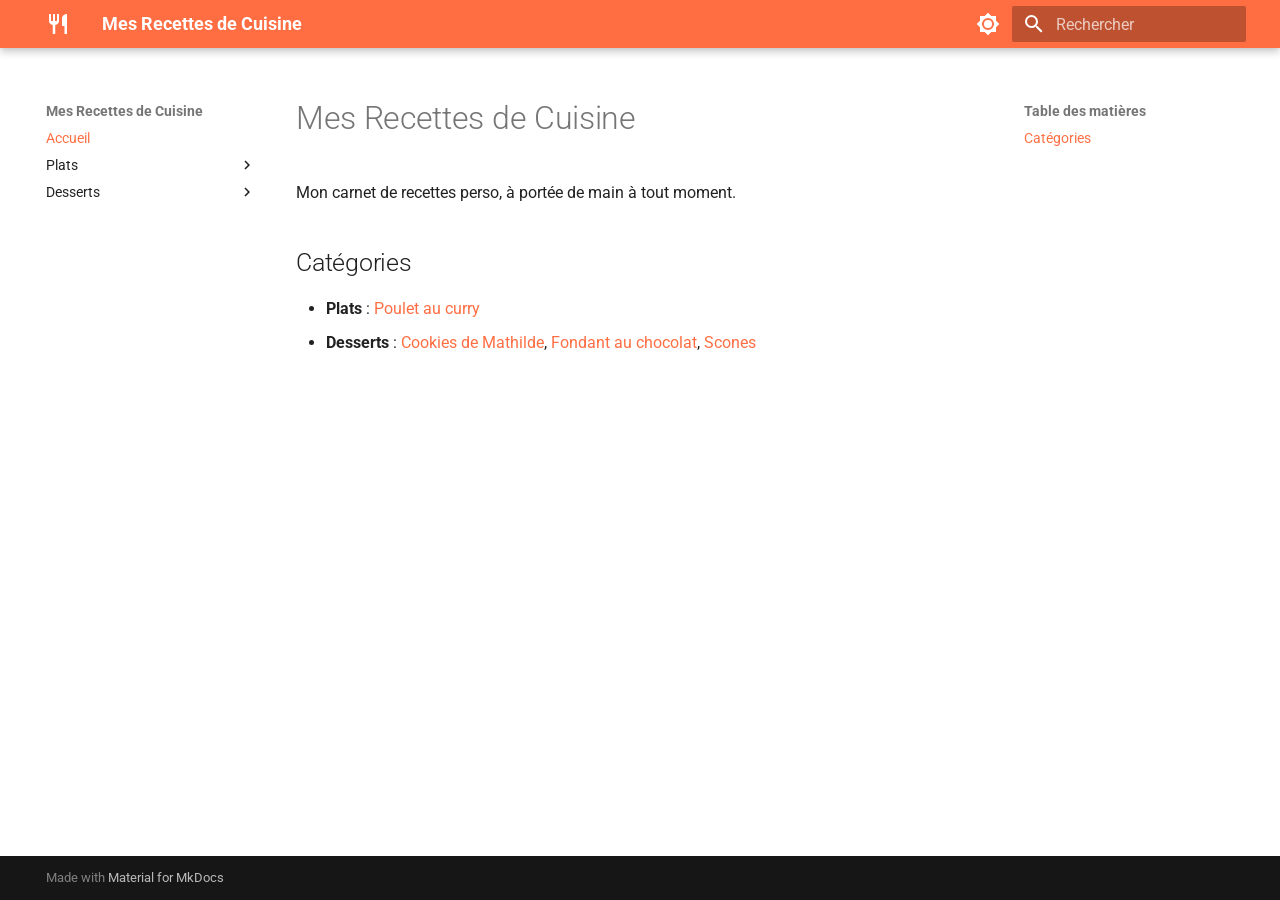
==== commit caac594d: "Deployed c2b5d01 with MkDocs version: 1.6.1" ====
--- a/index.html
+++ b/index.html
@@ -17,7 +17,7 @@
       
       
       <link rel="icon" href="assets/images/nomega_logo_small.png">
-      <meta name="generator" content="mkdocs-1.6.1, mkdocs-material-9.7.1">
+      <meta name="generator" content="mkdocs-1.6.1, mkdocs-material-9.8.2">
     
     
       
@@ -25,10 +25,10 @@
       
     
     
-      <link rel="stylesheet" href="assets/stylesheets/main.484c7ddc.min.css">
-      
-        
-        <link rel="stylesheet" href="assets/stylesheets/palette.ab4e12ef.min.css">
+      <link rel="stylesheet" href="assets/stylesheets/main.57a0d79d.min.css">
+      
+        
+        <link rel="stylesheet" href="assets/stylesheets/palette.fb2fffe2.min.css">
       
       
 
@@ -46,6 +46,8 @@
         <style>:root{--md-text-font:"Roboto";--md-code-font:"Roboto Mono"}</style>
       
     
+    
+      <link rel="stylesheet" href="stylesheets/extra.css">
     
     <script>__md_scope=new URL(".",location),__md_hash=e=>[...e].reduce(((e,_)=>(e<<5)-e+_.charCodeAt(0)),0),__md_get=(e,_=localStorage,t=__md_scope)=>JSON.parse(_.getItem(t.pathname+"."+e)),__md_set=(e,_,t=localStorage,a=__md_scope)=>{try{t.setItem(a.pathname+"."+e,JSON.stringify(_))}catch(e){}}</script>
     
@@ -74,7 +76,7 @@
     <div data-md-component="skip">
       
         
-        <a href="#welcome-to-mkdocs" class="md-skip">
+        <a href="#mes-recettes-de-cuisine" class="md-skip">
           Aller au contenu
         </a>
       
@@ -292,27 +294,16 @@
     <ul class="md-nav__list" data-md-component="toc" data-md-scrollfix>
       
         <li class="md-nav__item">
-  <a href="#commands" class="md-nav__link">
+  <a href="#categories" class="md-nav__link">
     <span class="md-ellipsis">
       
-        Commands
+        Catégories
       
     </span>
   </a>
   
 </li>
       
-        <li class="md-nav__item">
-  <a href="#project-layout" class="md-nav__link">
-    <span class="md-ellipsis">
-      
-        Project layout
-      
-    </span>
-  </a>
-  
-</li>
-      
     </ul>
   
 </nav>
@@ -327,15 +318,62 @@
   
   
   
+    
+    
+    
+    
+    
+    <li class="md-nav__item md-nav__item--nested">
+      
+        
+        
+        <input class="md-nav__toggle md-toggle " type="checkbox" id="__nav_2" >
+        
+          
+          <label class="md-nav__link" for="__nav_2" id="__nav_2_label" tabindex="0">
+            
+  
+  
+  <span class="md-ellipsis">
+    
+  
+    Plats
+  
+
+    
+  </span>
+  
+  
+
+            <span class="md-nav__icon md-icon"></span>
+          </label>
+        
+        <nav class="md-nav" data-md-level="1" aria-labelledby="__nav_2_label" aria-expanded="false">
+          <label class="md-nav__title" for="__nav_2">
+            <span class="md-nav__icon md-icon"></span>
+            
+  
+    Plats
+  
+
+          </label>
+          <ul class="md-nav__list" data-md-scrollfix>
+            
+              
+                
+  
+  
+  
+  
     <li class="md-nav__item">
-      <a href="assets/admin/index.html" class="md-nav__link">
-        
-  
-  
-  <span class="md-ellipsis">
-    
-  
-    Administration
+      <a href="plats/poulet-curry/" class="md-nav__link">
+        
+  
+  
+  <span class="md-ellipsis">
+    
+  
+    Poulet au curry
   
 
     
@@ -347,6 +385,14 @@
     </li>
   
 
+              
+            
+          </ul>
+        </nav>
+      
+    </li>
+  
+
     
       
       
@@ -373,7 +419,7 @@
   <span class="md-ellipsis">
     
   
-    Plats
+    Desserts
   
 
     
@@ -389,7 +435,7 @@
             <span class="md-nav__icon md-icon"></span>
             
   
-    Plats
+    Desserts
   
 
           </label>
@@ -402,14 +448,14 @@
   
   
     <li class="md-nav__item">
-      <a href="plats/poulet-curry/" class="md-nav__link">
-        
-  
-  
-  <span class="md-ellipsis">
-    
-  
-    Poulet au curry
+      <a href="desserts/cookies-de-mathilde/" class="md-nav__link">
+        
+  
+  
+  <span class="md-ellipsis">
+    
+  
+    Cookies de Mathilde
   
 
     
@@ -423,60 +469,6 @@
 
               
             
-          </ul>
-        </nav>
-      
-    </li>
-  
-
-    
-      
-      
-  
-  
-  
-  
-    
-    
-    
-    
-    
-    <li class="md-nav__item md-nav__item--nested">
-      
-        
-        
-        <input class="md-nav__toggle md-toggle " type="checkbox" id="__nav_4" >
-        
-          
-          <label class="md-nav__link" for="__nav_4" id="__nav_4_label" tabindex="0">
-            
-  
-  
-  <span class="md-ellipsis">
-    
-  
-    Desserts
-  
-
-    
-  </span>
-  
-  
-
-            <span class="md-nav__icon md-icon"></span>
-          </label>
-        
-        <nav class="md-nav" data-md-level="1" aria-labelledby="__nav_4_label" aria-expanded="false">
-          <label class="md-nav__title" for="__nav_4">
-            <span class="md-nav__icon md-icon"></span>
-            
-  
-    Desserts
-  
-
-          </label>
-          <ul class="md-nav__list" data-md-scrollfix>
-            
               
                 
   
@@ -492,6 +484,34 @@
     
   
     Fondant au chocolat
+  
+
+    
+  </span>
+  
+  
+
+      </a>
+    </li>
+  
+
+              
+            
+              
+                
+  
+  
+  
+  
+    <li class="md-nav__item">
+      <a href="desserts/scones/" class="md-nav__link">
+        
+  
+  
+  <span class="md-ellipsis">
+    
+  
+    Scones
   
 
     
@@ -539,21 +559,10 @@
     <ul class="md-nav__list" data-md-component="toc" data-md-scrollfix>
       
         <li class="md-nav__item">
-  <a href="#commands" class="md-nav__link">
+  <a href="#categories" class="md-nav__link">
     <span class="md-ellipsis">
       
-        Commands
-      
-    </span>
-  </a>
-  
-</li>
-      
-        <li class="md-nav__item">
-  <a href="#project-layout" class="md-nav__link">
-    <span class="md-ellipsis">
-      
-        Project layout
+        Catégories
       
     </span>
   </a>
@@ -577,23 +586,13 @@
 
 
 
-<script src="https://identity.netlify.com/v1/netlify-identity-widget.js"></script>
-
-<h1 id="welcome-to-mkdocs">Welcome to MkDocs</h1>
-<p>For full documentation visit <a href="https://www.mkdocs.org">mkdocs.org</a>.</p>
-<h2 id="commands">Commands</h2>
+<h1 id="mes-recettes-de-cuisine">Mes Recettes de Cuisine</h1>
+<p>Mon carnet de recettes perso, à portée de main à tout moment.</p>
+<h2 id="categories">Catégories</h2>
 <ul>
-<li><code>mkdocs new [dir-name]</code> - Create a new project.</li>
-<li><code>mkdocs serve</code> - Start the live-reloading docs server.</li>
-<li><code>mkdocs build</code> - Build the documentation site.</li>
-<li><code>mkdocs -h</code> - Print help message and exit.</li>
+<li><strong>Plats</strong> : <a href="plats/poulet-curry/">Poulet au curry</a></li>
+<li><strong>Desserts</strong> : <a href="desserts/cookies-de-mathilde/">Cookies de Mathilde</a>, <a href="desserts/fondant/">Fondant au chocolat</a>, <a href="desserts/scones/">Scones</a></li>
 </ul>
-<h2 id="project-layout">Project layout</h2>
-<pre><code>mkdocs.yml    # The configuration file.
-docs/
-    index.md  # The documentation homepage.
-    ...       # Other markdown pages, images and other files.
-</code></pre>
 
 
 
@@ -643,10 +642,10 @@
     
       
       
-      <script id="__config" type="application/json">{"annotate": null, "base": ".", "features": [], "search": "assets/javascripts/workers/search.2c215733.min.js", "tags": null, "translations": {"clipboard.copied": "Copi\u00e9 dans le presse-papier", "clipboard.copy": "Copier dans le presse-papier", "search.result.more.one": "1 de plus sur cette page", "search.result.more.other": "# de plus sur cette page", "search.result.none": "Aucun document trouv\u00e9", "search.result.one": "1 document trouv\u00e9", "search.result.other": "# documents trouv\u00e9s", "search.result.placeholder": "Taper pour d\u00e9marrer la recherche", "search.result.term.missing": "Non trouv\u00e9", "select.version": "S\u00e9lectionner la version"}, "version": null}</script>
-    
-    
-      <script src="assets/javascripts/bundle.79ae519e.min.js"></script>
+      <script id="__config" type="application/json">{"annotate": null, "base": ".", "features": [], "search": "assets/javascripts/workers/search.a7633da7.min.js", "tags": null, "translations": {"clipboard.copied": "Copi\u00e9 dans le presse-papier", "clipboard.copy": "Copier dans le presse-papier", "search.result.more.one": "1 de plus sur cette page", "search.result.more.other": "# de plus sur cette page", "search.result.none": "Aucun document trouv\u00e9", "search.result.one": "1 document trouv\u00e9", "search.result.other": "# documents trouv\u00e9s", "search.result.placeholder": "Taper pour d\u00e9marrer la recherche", "search.result.term.missing": "Non trouv\u00e9", "select.version": "S\u00e9lectionner la version"}, "version": null}</script>
+    
+    
+      <script src="assets/javascripts/bundle.a5f9d56c.min.js"></script>
       
     
   </body>
--- a/assets/stylesheets/main.57a0d79d.min.css
+++ b/assets/stylesheets/main.57a0d79d.min.css
@@ -0,0 +1,6 @@
+@charset "UTF-8";html{box-sizing:border-box;-webkit-text-size-adjust:none;-moz-text-size-adjust:none;text-size-adjust:none}*,:after,:before{box-sizing:inherit}@media(prefers-reduced-motion){*,:after,:before{transition:none!important}}body{margin:0;-webkit-font-smoothing:antialiased;-moz-osx-font-smoothing:grayscale;--md-text-font-family:var(--md-text-font, _),
+    -apple-system, BlinkMacSystemFont, Helvetica, Arial, sans-serif;--md-code-font-family:var(--md-code-font, _),
+    SFMono-Regular, Consolas, Menlo, monospace}.md-typeset code:not(.focus-visible),a,button,input,label{-webkit-tap-highlight-color:transparent}a{color:inherit;text-decoration:none}hr{box-sizing:initial;display:block;height:.05rem;padding:0;overflow:visible;border:0}small{font-size:80%}sub,sup{line-height:1em}img{border-style:none}table{border-spacing:0;border-collapse:initial}td,th{font-weight:400;vertical-align:top}button{padding:0;margin:0;font-family:inherit;font-size:inherit;background:#0000;border:0}input{border:0;outline:none}:root{--md-primary-fg-color:#4051b5;--md-primary-fg-color--light:#5d6cc0;--md-primary-fg-color--dark:#303fa1;--md-primary-bg-color:#fff;--md-primary-bg-color--light:#ffffffb3;--md-accent-fg-color:#526cfe;--md-accent-fg-color--transparent:#526cfe1a;--md-accent-bg-color:#fff;--md-accent-bg-color--light:#ffffffb3;--md-typeset-table-sort-icon:url("data:image/svg+xml;charset=utf-8,<svg xmlns='http://www.w3.org/2000/svg' viewBox='0 0 24 24'><path d='m18 21-4-4h3V7h-3l4-4 4 4h-3v10h3M2 19v-2h10v2M2 13v-2h7v2M2 7V5h4v2z'/></svg>");--md-typeset-table-sort-icon--asc:url("data:image/svg+xml;charset=utf-8,<svg xmlns='http://www.w3.org/2000/svg' viewBox='0 0 24 24'><path d='M19 17h3l-4 4-4-4h3V3h2M2 17h10v2H2M6 5v2H2V5m0 6h7v2H2z'/></svg>");--md-typeset-table-sort-icon--desc:url("data:image/svg+xml;charset=utf-8,<svg xmlns='http://www.w3.org/2000/svg' viewBox='0 0 24 24'><path d='M19 7h3l-4-4-4 4h3v14h2M2 17h10v2H2M6 5v2H2V5m0 6h7v2H2z'/></svg>")}[data-md-color-scheme=default]{color-scheme:light}[data-md-color-scheme=default] img[src$="#gh-dark-mode-only"],[data-md-color-scheme=default] img[src$="#only-dark"]{display:none}:root,[data-md-color-scheme=default]{--md-hue:225deg;--md-default-fg-color:#000000de;--md-default-fg-color--light:#0000008a;--md-default-fg-color--lighter:#00000052;--md-default-fg-color--lightest:#00000012;--md-default-bg-color:#fff;--md-default-bg-color--light:#ffffffb3;--md-default-bg-color--lighter:#ffffff4d;--md-default-bg-color--lightest:#ffffff1f;--md-code-fg-color:#36464e;--md-code-bg-color:#f5f5f5;--md-code-bg-color--light:#f5f5f5b3;--md-code-bg-color--lighter:#f5f5f54d;--md-code-hl-color:#4287ff;--md-code-hl-color--light:#4287ff1a;--md-code-hl-number-color:#d52a2a;--md-code-hl-special-color:#db1457;--md-code-hl-function-color:#a846b9;--md-code-hl-constant-color:#6e59d9;--md-code-hl-keyword-color:#3f6ec6;--md-code-hl-string-color:#1c7d4d;--md-code-hl-name-color:var(--md-code-fg-color);--md-code-hl-operator-color:var(--md-default-fg-color--light);--md-code-hl-punctuation-color:var(--md-default-fg-color--light);--md-code-hl-comment-color:var(--md-default-fg-color--light);--md-code-hl-generic-color:var(--md-default-fg-color--light);--md-code-hl-variable-color:var(--md-default-fg-color--light);--md-typeset-color:var(--md-default-fg-color);--md-typeset-a-color:var(--md-primary-fg-color);--md-typeset-del-color:#f5503d26;--md-typeset-ins-color:#0bd57026;--md-typeset-kbd-color:#fafafa;--md-typeset-kbd-accent-color:#fff;--md-typeset-kbd-border-color:#b8b8b8;--md-typeset-mark-color:#ffff0080;--md-typeset-table-color:#0000001f;--md-typeset-table-color--light:#00000009;--md-admonition-fg-color:var(--md-default-fg-color);--md-admonition-bg-color:var(--md-default-bg-color);--md-warning-fg-color:#000000de;--md-warning-bg-color:#ff9;--md-footer-fg-color:#fff;--md-footer-fg-color--light:#ffffffb3;--md-footer-fg-color--lighter:#ffffff73;--md-footer-bg-color:#000000de;--md-footer-bg-color--dark:#00000052;--md-shadow-z1:0 0.2rem 0.5rem #0000000d,
+    0 0 0.05rem #0000001a;--md-shadow-z2:0 0.2rem 0.5rem #0000001a,
+    0 0 0.05rem #00000040;--md-shadow-z3:0 0.2rem 0.5rem #0003,
+    0 0 0.05rem #00000059}.md-icon svg{display:block;width:1.2rem;height:1.2rem;fill:currentcolor}aside,body,input{font-family:var(--md-text-font-family);font-feature-settings:"kern","liga";color:var(--md-typeset-color)}code,kbd,pre{font-family:var(--md-code-font-family);font-feature-settings:"kern"}.md-typeset{font-size:.8rem;line-height:1.6;overflow-wrap:break-word;-webkit-print-color-adjust:exact;color-adjust:exact}@media print{.md-typeset{font-size:.68rem}.md-typeset code,.md-typeset kbd,.md-typeset pre{white-space:pre-wrap}}.md-typeset blockquote,.md-typeset dl,.md-typeset figure,.md-typeset ol,.md-typeset pre,.md-typeset ul{margin-top:1em;margin-bottom:1em}.md-typeset h1{margin:0 0 1.25em;font-size:2em;line-height:1.3;color:var(--md-default-fg-color--light)}.md-typeset h1,.md-typeset h2{font-weight:300;letter-spacing:-.01em}.md-typeset h2{margin:1.6em 0 .64em;font-size:1.5625em;line-height:1.4}.md-typeset h3{margin:1.6em 0 .8em;font-size:1.25em;font-weight:400;line-height:1.5;letter-spacing:-.01em}.md-typeset h2+h3{margin-top:.8em}.md-typeset h4{margin:1em 0;font-weight:700;letter-spacing:-.01em}.md-typeset h5,.md-typeset h6{margin:1.25em 0;font-size:.8em;font-weight:700;color:var(--md-default-fg-color--light);letter-spacing:-.01em}.md-typeset h5{text-transform:uppercase}.md-typeset h5 code{text-transform:none}.md-typeset hr{display:flow-root;margin:1.5em 0;border-bottom:.05rem solid var(--md-default-fg-color--lightest)}.md-typeset a{color:var(--md-typeset-a-color);word-break:break-word}.md-typeset a,.md-typeset a:before{transition:color 125ms}.md-typeset a:focus,.md-typeset a:hover{color:var(--md-accent-fg-color)}.md-typeset a:focus code,.md-typeset a:hover code{color:var(--md-accent-fg-color);background-color:var(--md-accent-fg-color--transparent)}.md-typeset a code{color:var(--md-typeset-a-color)}.md-typeset a.focus-visible{outline-color:var(--md-accent-fg-color);outline-offset:.2rem}.md-typeset code,.md-typeset kbd,.md-typeset pre{font-variant-ligatures:none;color:var(--md-code-fg-color);direction:ltr;transition:background-color 125ms}.md-typeset code{padding:0 .2941176471em;font-size:.85em;word-break:break-word;background-color:var(--md-code-bg-color);border-radius:.1rem;-webkit-box-decoration-break:clone;box-decoration-break:clone;transition:color 125ms,background-color 125ms}.md-typeset code:not(.focus-visible){outline:none}.md-typeset pre{position:relative;display:flow-root;line-height:1.4}.md-typeset pre>code{display:block;padding:.7720588235em 1.1764705882em;margin:0;overflow:auto;word-break:normal;touch-action:auto;scrollbar-color:var(--md-default-fg-color--lighter) #0000;scrollbar-width:thin;outline-color:var(--md-accent-fg-color);box-shadow:none;-webkit-box-decoration-break:slice;box-decoration-break:slice}.md-typeset pre>code:hover{scrollbar-color:var(--md-accent-fg-color) #0000}.md-typeset pre>code::-webkit-scrollbar{width:.2rem;height:.2rem}.md-typeset pre>code::-webkit-scrollbar-thumb{background-color:var(--md-default-fg-color--lighter)}.md-typeset pre>code::-webkit-scrollbar-thumb:hover{background-color:var(--md-accent-fg-color)}.md-typeset kbd{display:inline-block;padding:0 .6666666667em;font-size:.75em;color:var(--md-default-fg-color);word-break:break-word;vertical-align:text-top;background-color:var(--md-typeset-kbd-color);border-radius:.1rem;box-shadow:0 .1rem 0 .05rem var(--md-typeset-kbd-border-color),0 .1rem 0 var(--md-typeset-kbd-border-color),0 -.1rem .2rem var(--md-typeset-kbd-accent-color) inset}.md-typeset mark{color:inherit;word-break:break-word;background-color:var(--md-typeset-mark-color);-webkit-box-decoration-break:clone;box-decoration-break:clone}.md-typeset abbr{text-decoration:none;cursor:help}.md-typeset [data-preview],.md-typeset abbr{border-bottom:.05rem dotted var(--md-default-fg-color--light)}.md-typeset small{opacity:.75}[dir=ltr] .md-typeset sub,[dir=ltr] .md-typeset sup{margin-left:.078125em}[dir=rtl] .md-typeset sub,[dir=rtl] .md-typeset sup{margin-right:.078125em}[dir=ltr] .md-typeset blockquote{padding-left:.6rem;border-left:.2rem solid var(--md-default-fg-color--lighter)}[dir=rtl] .md-typeset blockquote{padding-right:.6rem;border-right:.2rem solid var(--md-default-fg-color--lighter)}.md-typeset blockquote{margin-left:0;margin-right:0;color:var(--md-default-fg-color--light)}.md-typeset ul{list-style-type:disc}.md-typeset ul[type]{list-style-type:revert-layer}[dir=ltr] .md-typeset ol,[dir=ltr] .md-typeset ol li ol,[dir=ltr] .md-typeset ol li ul,[dir=ltr] .md-typeset ul,[dir=ltr] .md-typeset ul li ol,[dir=ltr] .md-typeset ul li ul{margin-left:.625em}[dir=rtl] .md-typeset ol,[dir=rtl] .md-typeset ol li ol,[dir=rtl] .md-typeset ol li ul,[dir=rtl] .md-typeset ul,[dir=rtl] .md-typeset ul li ol,[dir=rtl] .md-typeset ul li ul{margin-right:.625em}.md-typeset ol,.md-typeset ul{padding:0}.md-typeset ol:not([hidden]),.md-typeset ul:not([hidden]){display:flow-root}.md-typeset ol ol,.md-typeset ul ol{list-style-type:lower-alpha}.md-typeset ol ol ol,.md-typeset ul ol ol{list-style-type:lower-roman}.md-typeset ol ol ol ol,.md-typeset ul ol ol ol{list-style-type:upper-alpha}.md-typeset ol ol ol ol ol,.md-typeset ul ol ol ol ol{list-style-type:upper-roman}.md-typeset ol[type],.md-typeset ul[type]{list-style-type:revert-layer}[dir=ltr] .md-typeset ol li,[dir=ltr] .md-typeset ul li{margin-left:1.25em}[dir=rtl] .md-typeset ol li,[dir=rtl] .md-typeset ul li{margin-right:1.25em}.md-typeset ol li,.md-typeset ul li{margin-bottom:.5em}.md-typeset ol li blockquote,.md-typeset ol li p,.md-typeset ul li blockquote,.md-typeset ul li p{margin:.5em 0}.md-typeset ol li:last-child,.md-typeset ul li:last-child{margin-bottom:0}.md-typeset ol li ol,.md-typeset ol li ul,.md-typeset ul li ol,.md-typeset ul li ul{margin-top:.5em;margin-bottom:.5em}[dir=ltr] .md-typeset dd{margin-left:1.875em}[dir=rtl] .md-typeset dd{margin-right:1.875em}.md-typeset dd{margin-top:1em;margin-bottom:1.5em}.md-typeset img,.md-typeset svg,.md-typeset video{max-width:100%;height:auto}.md-typeset img[align=left]{margin:1em 1em 1em 0}.md-typeset img[align=right]{margin:1em 0 1em 1em}.md-typeset img[align]:only-child{margin-top:0}.md-typeset figure{display:flow-root;width:fit-content;max-width:100%;margin:1em auto;text-align:center}.md-typeset figure img{display:block;margin:0 auto}.md-typeset figcaption{max-width:24rem;margin:1em auto;font-style:italic}.md-typeset iframe{max-width:100%}.md-typeset table:not([class]){display:inline-block;max-width:100%;overflow:auto;font-size:.64rem;touch-action:auto;background-color:var(--md-default-bg-color);border:.05rem solid var(--md-typeset-table-color);border-radius:.1rem}@media print{.md-typeset table:not([class]){display:table}}.md-typeset table:not([class])+*{margin-top:1.5em}.md-typeset table:not([class]) td>:first-child,.md-typeset table:not([class]) th>:first-child{margin-top:0}.md-typeset table:not([class]) td>:last-child,.md-typeset table:not([class]) th>:last-child{margin-bottom:0}.md-typeset table:not([class]) td:not([align]),.md-typeset table:not([class]) th:not([align]){text-align:left}[dir=rtl] .md-typeset table:not([class]) td:not([align]),[dir=rtl] .md-typeset table:not([class]) th:not([align]){text-align:right}.md-typeset table:not([class]) th{min-width:5rem;padding:.9375em 1.25em;font-weight:700;vertical-align:top}.md-typeset table:not([class]) td{padding:.9375em 1.25em;vertical-align:top;border-top:.05rem solid var(--md-typeset-table-color)}.md-typeset table:not([class]) tbody tr{transition:background-color 125ms}.md-typeset table:not([class]) tbody tr:hover{background-color:var(--md-typeset-table-color--light);box-shadow:0 .05rem 0 var(--md-default-bg-color) inset}.md-typeset table:not([class]) a{word-break:normal}.md-typeset table th[role=columnheader]{cursor:pointer}[dir=ltr] .md-typeset table th[role=columnheader]:after{margin-left:.5em}[dir=rtl] .md-typeset table th[role=columnheader]:after{margin-right:.5em}.md-typeset table th[role=columnheader]:after{display:inline-block;width:1.2em;height:1.2em;vertical-align:text-bottom;content:"";-webkit-mask-image:var(--md-typeset-table-sort-icon);mask-image:var(--md-typeset-table-sort-icon);-webkit-mask-repeat:no-repeat;mask-repeat:no-repeat;-webkit-mask-size:contain;mask-size:contain;transition:background-color 125ms}.md-typeset table th[role=columnheader]:hover:after{background-color:var(--md-default-fg-color--lighter)}.md-typeset table th[role=columnheader][aria-sort=ascending]:after{background-color:var(--md-default-fg-color--light);-webkit-mask-image:var(--md-typeset-table-sort-icon--asc);mask-image:var(--md-typeset-table-sort-icon--asc)}.md-typeset table th[role=columnheader][aria-sort=descending]:after{background-color:var(--md-default-fg-color--light);-webkit-mask-image:var(--md-typeset-table-sort-icon--desc);mask-image:var(--md-typeset-table-sort-icon--desc)}.md-typeset__scrollwrap{margin:1em -.8rem;overflow-x:auto;touch-action:auto}.md-typeset__table{display:inline-block;padding:0 .8rem;margin-bottom:.5em}@media print{.md-typeset__table{display:block}}html .md-typeset__table table{display:table;width:100%;margin:0;overflow:hidden}@media screen and (max-width:44.984375em){.md-content__inner>pre{margin:1em -.8rem}.md-content__inner>pre code{border-radius:0}}.md-typeset .md-author{position:relative;display:block;flex-shrink:0;width:1.6rem;height:1.6rem;overflow:hidden;border-radius:100%;transition:color 125ms,transform 125ms}.md-typeset .md-author img{display:block}.md-typeset .md-author--more{font-size:.6rem;font-weight:700;line-height:1.6rem;color:var(--md-default-fg-color--lighter);text-align:center;background:var(--md-default-fg-color--lightest)}.md-typeset .md-author--long{width:2.4rem;height:2.4rem}.md-typeset a.md-author{transform:scale(1)}.md-typeset a.md-author img{filter:grayscale(100%) opacity(75%);border-radius:100%;transition:filter 125ms}.md-typeset a.md-author:focus,.md-typeset a.md-author:hover{z-index:1;transform:scale(1.1)}.md-typeset a.md-author:focus img,.md-typeset a.md-author:hover img{filter:grayscale(0)}.md-banner{overflow:auto;color:var(--md-footer-fg-color);background-color:var(--md-footer-bg-color)}@media print{.md-banner{display:none}}.md-banner--warning{color:var(--md-warning-fg-color);background-color:var(--md-warning-bg-color)}.md-banner__inner{padding:0 .8rem;margin:.6rem auto;font-size:.7rem}[dir=ltr] .md-banner__button{float:right}[dir=rtl] .md-banner__button{float:left}.md-banner__button{color:inherit;cursor:pointer;transition:opacity .25s}.no-js .md-banner__button{display:none}.md-banner__button:hover{opacity:.7}html{height:100%;overflow-x:hidden;font-size:125%}@media screen and (min-width:100em){html{font-size:137.5%}}@media screen and (min-width:125em){html{font-size:150%}}body{position:relative;display:flex;flex-direction:column;width:100%;min-height:100%;font-size:.5rem;background-color:var(--md-default-bg-color)}@media print{body{display:block}}@media screen and (max-width:59.984375em){body[data-md-scrolllock]{position:fixed}}.md-grid{max-width:61rem;margin-left:auto;margin-right:auto}.md-container{display:flex;flex-grow:1;flex-direction:column}@media print{.md-container{display:block}}.md-main{flex-grow:1}.md-main__inner{display:flex;height:100%;margin-top:1.5rem}.md-ellipsis{overflow:hidden;text-overflow:ellipsis}.md-toggle{display:none}.md-option{position:absolute;width:0;height:0;opacity:0}.md-option:checked+label:not([hidden]){display:block}.md-option.focus-visible+label{outline-style:auto;outline-color:var(--md-accent-fg-color)}.md-skip{position:fixed;z-index:-1;padding:.3rem .5rem;margin:.5rem;font-size:.64rem;color:var(--md-default-bg-color);background-color:var(--md-default-fg-color);border-radius:.1rem;outline-color:var(--md-accent-fg-color);opacity:0;transform:translateY(.4rem)}.md-skip:focus{z-index:10;opacity:1;transition:transform .25s cubic-bezier(.4,0,.2,1),opacity 175ms 75ms;transform:translateY(0)}@page{margin:25mm}:root{--md-clipboard-icon:url("data:image/svg+xml;charset=utf-8,<svg xmlns='http://www.w3.org/2000/svg' viewBox='0 0 24 24'><path d='M19 21H8V7h11m0-2H8a2 2 0 0 0-2 2v14a2 2 0 0 0 2 2h11a2 2 0 0 0 2-2V7a2 2 0 0 0-2-2m-3-4H4a2 2 0 0 0-2 2v14h2V3h12z'/></svg>");--md-code-select-icon:url("data:image/svg+xml;charset=utf-8,<svg xmlns='http://www.w3.org/2000/svg' viewBox='0 0 24 24'><path d='M19 19h-4v2h4c1.1 0 2-.9 2-2v-4h-2m0-12h-4v2h4v4h2V5c0-1.1-.9-2-2-2M5 5h4V3H5c-1.1 0-2 .9-2 2v4h2m0 6H3v4c0 1.1.9 2 2 2h4v-2H5zm2-4h2v2H7zm4 0h2v2h-2zm4 0h2v2h-2zM7 7h2v2H7zm4 0h2v2h-2zm4 0h2v2h-2zm-8 8h2v2H7zm4 0h2v2h-2zm4 0h2v2h-2z'/></svg>");--md-code-copy-icon:url("data:image/svg+xml;charset=utf-8,<svg xmlns='http://www.w3.org/2000/svg' viewBox='0 0 24 24'><path d='M19 21H8V7h11m0-2H8a2 2 0 0 0-2 2v14a2 2 0 0 0 2 2h11a2 2 0 0 0 2-2V7a2 2 0 0 0-2-2m-3-4H4a2 2 0 0 0-2 2v14h2V3h12z'/></svg>")}.md-clipboard{z-index:1;width:1.5em;height:1.5em;color:var(--md-default-fg-color--lightest);cursor:pointer;border-radius:.1rem;outline-color:var(--md-accent-fg-color);outline-offset:.1rem;transition:color .25s}@media print{.md-clipboard{display:none}}.md-clipboard:not(.focus-visible){outline:none;-webkit-tap-highlight-color:transparent}:hover>.md-clipboard{color:var(--md-default-fg-color--light)}.md-clipboard:focus,.md-clipboard:hover{color:var(--md-accent-fg-color)}.md-clipboard:after{display:block;width:1.125em;height:1.125em;margin:0 auto;content:"";background-color:currentcolor;-webkit-mask-image:var(--md-clipboard-icon);mask-image:var(--md-clipboard-icon);-webkit-mask-repeat:no-repeat;mask-repeat:no-repeat;-webkit-mask-position:center;mask-position:center;-webkit-mask-size:contain;mask-size:contain}.md-clipboard--inline{cursor:pointer}.md-clipboard--inline code{transition:color .25s,background-color .25s}.md-clipboard--inline:focus code,.md-clipboard--inline:hover code{color:var(--md-accent-fg-color);background-color:var(--md-accent-fg-color--transparent)}.md-typeset .md-code__content{display:grid}.md-code__nav{position:absolute;top:.25em;right:.25em;z-index:1;display:flex;gap:.2rem;padding:.2rem;background-color:var(--md-code-bg-color--lighter);border-radius:.1rem;transition:background-color .25s}:hover>.md-code__nav{background-color:var(--md-code-bg-color--light)}.md-code__button{display:block;width:1.5em;height:1.5em;color:var(--md-default-fg-color--lightest);cursor:pointer;outline-color:var(--md-accent-fg-color);outline-offset:.1rem;transition:color .25s}:hover>*>.md-code__button{color:var(--md-default-fg-color--light)}.md-code__button.focus-visible,.md-code__button:hover{color:var(--md-accent-fg-color)}.md-code__button--active{color:var(--md-default-fg-color)!important}.md-code__button:after{display:block;width:1.125em;height:1.125em;margin:0 auto;content:"";background-color:currentcolor;-webkit-mask-repeat:no-repeat;mask-repeat:no-repeat;-webkit-mask-position:center;mask-position:center;-webkit-mask-size:contain;mask-size:contain}.md-code__button[data-md-type=select]:after{-webkit-mask-image:var(--md-code-select-icon);mask-image:var(--md-code-select-icon)}.md-code__button[data-md-type=copy]:after{-webkit-mask-image:var(--md-code-copy-icon);mask-image:var(--md-code-copy-icon)}@keyframes consent{0%{opacity:0;transform:translateY(100%)}to{opacity:1;transform:translateY(0)}}@keyframes overlay{0%{opacity:0}to{opacity:1}}.md-consent__overlay{position:fixed;top:0;z-index:5;width:100%;height:100%;background-color:#0000008a;-webkit-backdrop-filter:blur(.1rem);backdrop-filter:blur(.1rem);opacity:1;animation:overlay .25s both}.md-consent__inner{position:fixed;bottom:0;z-index:5;width:100%;max-height:100%;padding:0;overflow:auto;background-color:var(--md-default-bg-color);border:0;border-radius:.1rem;box-shadow:0 0 .2rem #0000001a,0 .2rem .4rem #0003;animation:consent .5s cubic-bezier(.1,.7,.1,1) both}.md-consent__form{padding:.8rem}.md-consent__settings{display:none;margin:1em 0}input:checked+.md-consent__settings{display:block}.md-consent__controls{margin-bottom:.8rem}.md-typeset .md-consent__controls .md-button{display:inline}@media screen and (max-width:44.984375em){.md-typeset .md-consent__controls .md-button{display:block;width:100%;margin-top:.4rem;text-align:center}}.md-consent label{cursor:pointer}.md-content{flex-grow:1;min-width:0}.md-content__inner{padding-top:.6rem;margin:0 .8rem 1.2rem}@media screen and (min-width:76.25em){[dir=ltr] .md-sidebar--primary:not([hidden])~.md-content>.md-content__inner,[dir=rtl] .md-sidebar--secondary:not([hidden])~.md-content>.md-content__inner{margin-left:1.2rem}[dir=ltr] .md-sidebar--secondary:not([hidden])~.md-content>.md-content__inner,[dir=rtl] .md-sidebar--primary:not([hidden])~.md-content>.md-content__inner{margin-right:1.2rem}}.md-content__inner:before{display:block;height:.4rem;content:""}.md-content__inner>:last-child{margin-bottom:0}[dir=ltr] .md-content__button{float:right;margin-left:.4rem}[dir=rtl] .md-content__button{float:left;margin-right:.4rem}.md-content__button{padding:0;margin:.4rem 0}@media print{.md-content__button{display:none}}.md-typeset .md-content__button{color:var(--md-default-fg-color--lighter)}.md-content__button svg{display:inline;vertical-align:top}[dir=rtl] .md-content__button svg{transform:scaleX(-1)}[dir=ltr] .md-dialog{right:.8rem}[dir=rtl] .md-dialog{left:.8rem}.md-dialog{position:fixed;bottom:.8rem;z-index:4;min-width:11.1rem;padding:.4rem .6rem;pointer-events:none;background-color:var(--md-default-fg-color);border-radius:.1rem;box-shadow:var(--md-shadow-z3);opacity:0;transition:transform 0s .4s,opacity .4s;transform:translateY(100%)}@media print{.md-dialog{display:none}}.md-dialog--active{pointer-events:auto;opacity:1;transition:transform .4s cubic-bezier(.075,.85,.175,1),opacity .4s;transform:translateY(0)}.md-dialog__inner{font-size:.7rem;color:var(--md-default-bg-color)}.md-feedback{margin:2em 0 1em;text-align:center}.md-feedback fieldset{padding:0;margin:0;border:none}.md-feedback__title{margin:1em auto;font-weight:700}.md-feedback__inner{position:relative}.md-feedback__list{position:relative;display:flex;flex-wrap:wrap;place-content:baseline center}.md-feedback__list:hover .md-icon:not(:disabled){color:var(--md-default-fg-color--lighter)}:disabled .md-feedback__list{min-height:1.8rem}.md-feedback__icon{flex-shrink:0;margin:0 .1rem;color:var(--md-default-fg-color--light);cursor:pointer;transition:color 125ms}.md-feedback__icon:not(:disabled).md-icon:hover{color:var(--md-accent-fg-color)}.md-feedback__icon:disabled{color:var(--md-default-fg-color--lightest);pointer-events:none}.md-feedback__note{position:relative;opacity:0;transition:transform .4s cubic-bezier(.1,.7,.1,1),opacity .15s;transform:translateY(.4rem)}.md-feedback__note>*{max-width:16rem;margin:0 auto}:disabled .md-feedback__note{opacity:1;transform:translateY(0)}@media print{.md-feedback,.md-footer{display:none}}.md-footer{color:var(--md-footer-fg-color);background-color:var(--md-footer-bg-color)}.md-footer__inner{justify-content:space-between;padding:.2rem;overflow:auto}.md-footer__inner:not([hidden]){display:flex}.md-footer__link{display:flex;flex-grow:.01;align-items:end;max-width:100%;margin-top:1rem;margin-bottom:.4rem;overflow:hidden;outline-color:var(--md-accent-fg-color);transition:opacity .25s}.md-footer__link:focus,.md-footer__link:hover{opacity:.7}[dir=rtl] .md-footer__link svg{transform:scaleX(-1)}@media screen and (max-width:44.984375em){.md-footer__link--prev{flex-shrink:0}.md-footer__link--prev .md-footer__title{display:none}}[dir=ltr] .md-footer__link--next{margin-left:auto}.md-footer__link--next{text-align:right}[dir=rtl] .md-footer__link--next{margin-right:auto;text-align:left}.md-footer__title{flex-grow:1;max-width:calc(100% - 2.4rem);padding:0 1rem;margin-bottom:.7rem;font-size:.9rem;white-space:nowrap}.md-footer__button{padding:.4rem;margin:.2rem}.md-footer__direction{font-size:.64rem;opacity:.7}.md-footer-meta{background-color:var(--md-footer-bg-color--dark)}.md-footer-meta__inner{display:flex;flex-wrap:wrap;justify-content:space-between;padding:.2rem}html .md-footer-meta.md-typeset a{color:var(--md-footer-fg-color--light)}html .md-footer-meta.md-typeset a:focus,html .md-footer-meta.md-typeset a:hover{color:var(--md-footer-fg-color)}.md-copyright{width:100%;padding:.4rem 0;margin:auto .6rem;font-size:.64rem;color:var(--md-footer-fg-color--lighter)}.md-copyright__highlight{color:var(--md-footer-fg-color--light)}.md-social{display:inline-flex;gap:.2rem;padding:.2rem 0 .6rem;margin:0 .4rem}@media screen and (min-width:45em){.md-copyright{width:auto}.md-social{padding:.6rem 0}}.md-social__link{display:inline-block;width:1.6rem;height:1.6rem;text-align:center}.md-social__link:before{line-height:1.9}.md-social__link svg{max-height:.8rem;vertical-align:-25%;fill:currentcolor}.md-typeset .md-button{display:inline-block;padding:.625em 2em;font-weight:700;color:var(--md-primary-fg-color);cursor:pointer;border:.1rem solid;border-radius:.1rem;transition:color 125ms,background-color 125ms,border-color 125ms}.md-typeset .md-button--primary{color:var(--md-primary-bg-color);background-color:var(--md-primary-fg-color);border-color:var(--md-primary-fg-color)}.md-typeset .md-button:focus,.md-typeset .md-button:hover{color:var(--md-accent-bg-color);background-color:var(--md-accent-fg-color);border-color:var(--md-accent-fg-color)}[dir=ltr] .md-typeset .md-input,[dir=rtl] .md-typeset .md-input{border-top-left-radius:.1rem}[dir=ltr] .md-typeset .md-input,[dir=rtl] .md-typeset .md-input{border-top-right-radius:.1rem}.md-typeset .md-input{height:1.8rem;padding:0 .6rem;font-size:.8rem;border-bottom:.1rem solid var(--md-default-fg-color--lighter);box-shadow:var(--md-shadow-z1);transition:border .25s,box-shadow .25s}.md-typeset .md-input:focus,.md-typeset .md-input:hover{border-bottom-color:var(--md-accent-fg-color);box-shadow:var(--md-shadow-z2)}.md-typeset .md-input--stretch{width:100%}.md-header{position:sticky;left:0;right:0;top:0;z-index:4;display:block;color:var(--md-primary-bg-color);background-color:var(--md-primary-fg-color);box-shadow:0 0 .2rem #0000,0 .2rem .4rem #0000}@media print{.md-header{display:none}}.md-header[hidden]{transition:transform .25s cubic-bezier(.8,0,.6,1),box-shadow .25s;transform:translateY(-100%)}.md-header--shadow{box-shadow:0 0 .2rem #0000001a,0 .2rem .4rem #0003;transition:transform .25s cubic-bezier(.1,.7,.1,1),box-shadow .25s}.md-header__inner{display:flex;align-items:center;padding:0 .2rem}.md-header__button{position:relative;z-index:1;padding:.4rem;margin:.2rem;color:currentcolor;vertical-align:middle;cursor:pointer;outline-color:var(--md-accent-fg-color);transition:opacity .25s}.md-header__button:hover{opacity:.7}.md-header__button:not([hidden]){display:inline-block}.md-header__button:not(.focus-visible){outline:none;-webkit-tap-highlight-color:transparent}.md-header__button.md-logo{padding:.4rem;margin:.2rem}@media screen and (max-width:76.234375em){.md-header__button.md-logo{display:none}}.md-header__button.md-logo img,.md-header__button.md-logo svg{display:block;width:auto;height:1.2rem;fill:currentcolor}@media screen and (min-width:60em){.md-header__button[for=__search]{display:none}}.no-js .md-header__button[for=__search]{display:none}[dir=rtl] .md-header__button[for=__search] svg{transform:scaleX(-1)}@media screen and (min-width:76.25em){.md-header__button[for=__drawer]{display:none}}.md-header__topic{position:absolute;display:flex;max-width:100%;white-space:nowrap;transition:transform .4s cubic-bezier(.1,.7,.1,1),opacity .15s}.md-header__topic+.md-header__topic{z-index:-1;pointer-events:none;opacity:0;transition:transform .4s cubic-bezier(1,.7,.1,.1),opacity .15s;transform:translateX(1.25rem)}[dir=rtl] .md-header__topic+.md-header__topic{transform:translateX(-1.25rem)}.md-draft,.md-header__topic:first-child,.md-nav__title{font-weight:700}[dir=ltr] .md-header__title{margin-left:1rem;margin-right:.4rem}[dir=rtl] .md-header__title{margin-right:1rem;margin-left:.4rem}.md-header__title{flex-grow:1;height:2.4rem;font-size:.9rem;line-height:2.4rem}.md-header__title--active .md-header__topic{z-index:-1;pointer-events:none;opacity:0;transition:transform .4s cubic-bezier(1,.7,.1,.1),opacity .15s;transform:translateX(-1.25rem)}[dir=rtl] .md-header__title--active .md-header__topic{transform:translateX(1.25rem)}.md-header__title--active .md-header__topic+.md-header__topic{z-index:0;pointer-events:auto;opacity:1;transition:transform .4s cubic-bezier(.1,.7,.1,1),opacity .15s;transform:translateX(0)}.md-header__title>.md-header__ellipsis{position:relative;width:100%;height:100%}.md-header__option{display:flex;flex-shrink:0;max-width:100%;white-space:nowrap;transition:max-width 0s .25s,opacity .25s .25s}[data-md-toggle=search]:checked~.md-header .md-header__option{max-width:0;opacity:0;transition:max-width,opacity}.md-header__option>input{bottom:0}.md-header__source{display:none}@media screen and (min-width:60em){[dir=ltr] .md-header__source{margin-left:1rem}[dir=rtl] .md-header__source{margin-right:1rem}.md-header__source{display:block;width:11.7rem;max-width:11.7rem}}@media screen and (min-width:76.25em){[dir=ltr] .md-header__source{margin-left:1.4rem}[dir=rtl] .md-header__source{margin-right:1.4rem}}.md-meta{font-size:.7rem;line-height:1.3;color:var(--md-default-fg-color--light)}.md-meta__list{display:inline-flex;flex-wrap:wrap;padding:0;margin:0;list-style:none}.md-meta__item:not(:last-child):after{margin-left:.2rem;margin-right:.2rem;content:"·"}.md-meta__link{color:var(--md-typeset-a-color)}.md-meta__link:focus,.md-meta__link:hover{color:var(--md-accent-fg-color)}.md-draft{display:inline-block;padding-left:.5714285714em;padding-right:.5714285714em;color:#fff;background-color:#ff1744;border-radius:.125em}:root{--md-nav-icon--prev:url("data:image/svg+xml;charset=utf-8,<svg xmlns='http://www.w3.org/2000/svg' viewBox='0 0 24 24'><path d='M20 11v2H8l5.5 5.5-1.42 1.42L4.16 12l7.92-7.92L13.5 5.5 8 11z'/></svg>");--md-nav-icon--next:url("data:image/svg+xml;charset=utf-8,<svg xmlns='http://www.w3.org/2000/svg' viewBox='0 0 24 24'><path d='M8.59 16.58 13.17 12 8.59 7.41 10 6l6 6-6 6z'/></svg>");--md-toc-icon:url("data:image/svg+xml;charset=utf-8,<svg xmlns='http://www.w3.org/2000/svg' viewBox='0 0 24 24'><path d='M3 9h14V7H3zm0 4h14v-2H3zm0 4h14v-2H3zm16 0h2v-2h-2zm0-10v2h2V7zm0 6h2v-2h-2z'/></svg>");--md-path-icon:url("data:image/svg+xml;charset=utf-8,<svg xmlns='http://www.w3.org/2000/svg' viewBox='0 0 24 24'><path d='M8.59 16.58 13.17 12 8.59 7.41 10 6l6 6-6 6z'/></svg>");--md-post-pin-icon:url("data:image/svg+xml;charset=utf-8,<svg xmlns='http://www.w3.org/2000/svg' viewBox='0 0 24 24'><path d='M16 12V4h1V2H7v2h1v8l-2 2v2h5.2v6h1.6v-6H18v-2z'/></svg>");--md-progress-value:0;--md-progress-delay:400ms;--md-search-result-icon:url("data:image/svg+xml;charset=utf-8,<svg xmlns='http://www.w3.org/2000/svg' viewBox='0 0 24 24'><path d='M14 2H6a2 2 0 0 0-2 2v16a2 2 0 0 0 2 2h7c-.41-.25-.8-.56-1.14-.9-.33-.33-.61-.7-.86-1.1H6V4h7v5h5v1.18c.71.16 1.39.43 2 .82V8zm6.31 16.9c1.33-2.11.69-4.9-1.4-6.22-2.11-1.33-4.91-.68-6.22 1.4-1.34 2.11-.69 4.89 1.4 6.22 1.46.93 3.32.93 4.79.02L22 23.39 23.39 22zm-3.81.1a2.5 2.5 0 0 1-2.5-2.5 2.5 2.5 0 0 1 2.5-2.5 2.5 2.5 0 0 1 2.5 2.5 2.5 2.5 0 0 1-2.5 2.5'/></svg>")}.md-nav,.md-nav__link .md-typeset{font-size:.7rem;line-height:1.3}.md-nav__title{display:block;padding:0 .6rem;overflow:hidden;color:var(--md-default-fg-color--light);text-overflow:ellipsis}.md-nav__title .md-nav__button{display:none}.md-nav__title .md-nav__button img{width:auto;height:100%}.md-nav__title .md-nav__button.md-logo img,.md-nav__title .md-nav__button.md-logo svg{display:block;width:auto;max-width:100%;height:2.4rem;object-fit:contain;fill:currentcolor}.md-nav__list{padding:0;margin:0;list-style:none}.md-nav__link{display:flex;gap:.4rem;align-items:flex-start;margin-top:.625em;scroll-snap-align:start;transition:color 125ms}.md-nav__link--passed,.md-nav__link--passed code{color:var(--md-default-fg-color--light)}.md-nav__item .md-nav__link--active,.md-nav__item .md-nav__link--active code{color:var(--md-typeset-a-color)}.md-nav__link .md-ellipsis{position:relative}.md-nav__link .md-ellipsis code{word-break:normal}[dir=ltr] .md-nav__link .md-icon:last-child{margin-left:auto}[dir=rtl] .md-nav__link .md-icon:last-child{margin-right:auto}.md-nav__link svg{position:relative;flex-shrink:0;height:1.3em;fill:currentcolor}.md-nav__link[for]:focus,.md-nav__link[for]:hover,.md-nav__link[href]:focus,.md-nav__link[href]:hover{color:var(--md-accent-fg-color);cursor:pointer}.md-nav__link[for]:focus code,.md-nav__link[for]:hover code,.md-nav__link[href]:focus code,.md-nav__link[href]:hover code{color:var(--md-accent-fg-color);background-color:var(--md-accent-fg-color--transparent)}.md-nav__link.focus-visible,.md-pagination__link.focus-visible{outline-color:var(--md-accent-fg-color);outline-offset:.2rem}.md-nav--primary .md-nav__link[for=__toc]{display:none}.md-nav--primary .md-nav__link[for=__toc] .md-icon:after{display:block;width:100%;height:100%;background-color:currentcolor;-webkit-mask-image:var(--md-toc-icon);mask-image:var(--md-toc-icon)}.md-nav--primary .md-nav__link[for=__toc]~.md-nav,.md-nav__source{display:none}.md-nav__container>.md-nav__link{margin-top:0}.md-nav__container>.md-nav__link:first-child{flex-grow:1;min-width:0}.md-nav__icon{flex-shrink:0}@media screen and (max-width:76.234375em){.md-nav--primary,.md-nav--primary .md-nav{position:absolute;left:0;right:0;top:0;z-index:1;display:flex;flex-direction:column;height:100%;background-color:var(--md-default-bg-color)}.md-nav--primary .md-nav__item,.md-nav--primary .md-nav__title{font-size:.8rem;line-height:1.5}.md-nav--primary .md-nav__title{position:relative;height:5.6rem;padding:3rem .8rem .2rem;line-height:2.4rem;color:var(--md-default-fg-color--light);white-space:nowrap;cursor:pointer;background-color:var(--md-default-fg-color--lightest)}[dir=ltr] .md-nav--primary .md-nav__title .md-nav__icon{left:.4rem}[dir=rtl] .md-nav--primary .md-nav__title .md-nav__icon{right:.4rem}.md-nav--primary .md-nav__title .md-nav__icon{position:absolute;top:.4rem;display:block;width:1.2rem;height:1.2rem;margin:.2rem}.md-nav--primary .md-nav__title .md-nav__icon:after{display:block;width:100%;height:100%;content:"";background-color:currentcolor;-webkit-mask-image:var(--md-nav-icon--prev);mask-image:var(--md-nav-icon--prev);-webkit-mask-repeat:no-repeat;mask-repeat:no-repeat;-webkit-mask-position:center;mask-position:center;-webkit-mask-size:contain;mask-size:contain}.md-nav--primary .md-nav__title~.md-nav__list{overflow-y:auto;touch-action:pan-y;scroll-snap-type:y mandatory;background-color:var(--md-default-bg-color);box-shadow:0 .05rem 0 var(--md-default-fg-color--lightest) inset}.md-nav--primary .md-nav__title~.md-nav__list>:first-child{border-top:0}.md-nav--primary .md-nav__title[for=__drawer]{font-weight:700;color:var(--md-primary-bg-color);background-color:var(--md-primary-fg-color)}.md-nav--primary .md-nav__title .md-logo{position:absolute;left:.2rem;right:.2rem;top:.2rem;display:block;padding:.4rem;margin:.2rem}.md-nav--primary .md-nav__list{flex:1}.md-nav--primary .md-nav__item{border-top:.05rem solid var(--md-default-fg-color--lightest)}.md-nav--primary .md-nav__item--active>.md-nav__link{color:var(--md-typeset-a-color)}.md-nav--primary .md-nav__item--active>.md-nav__link:focus,.md-nav--primary .md-nav__item--active>.md-nav__link:hover{color:var(--md-accent-fg-color)}.md-nav--primary .md-nav__link{padding:.6rem .8rem;margin-top:0}.md-nav--primary .md-nav__link svg{margin-top:.1em}.md-nav--primary .md-nav__link>.md-nav__link{padding:0}[dir=ltr] .md-nav--primary .md-nav__link .md-nav__icon{margin-right:-.2rem}[dir=rtl] .md-nav--primary .md-nav__link .md-nav__icon{margin-left:-.2rem}.md-nav--primary .md-nav__link .md-nav__icon{width:1.2rem;height:1.2rem;font-size:1.2rem}.md-nav--primary .md-nav__link .md-nav__icon:after{display:block;width:100%;height:100%;content:"";background-color:currentcolor;-webkit-mask-image:var(--md-nav-icon--next);mask-image:var(--md-nav-icon--next);-webkit-mask-repeat:no-repeat;mask-repeat:no-repeat;-webkit-mask-position:center;mask-position:center;-webkit-mask-size:contain;mask-size:contain}[dir=rtl] .md-nav--primary .md-nav__icon:after{transform:scale(-1)}.md-nav--primary .md-nav--secondary .md-nav{position:static;background-color:initial}[dir=ltr] .md-nav--primary .md-nav--secondary .md-nav .md-nav__link{padding-left:1.4rem}[dir=rtl] .md-nav--primary .md-nav--secondary .md-nav .md-nav__link{padding-right:1.4rem}[dir=ltr] .md-nav--primary .md-nav--secondary .md-nav .md-nav .md-nav__link{padding-left:2rem}[dir=rtl] .md-nav--primary .md-nav--secondary .md-nav .md-nav .md-nav__link{padding-right:2rem}[dir=ltr] .md-nav--primary .md-nav--secondary .md-nav .md-nav .md-nav .md-nav__link{padding-left:2.6rem}[dir=rtl] .md-nav--primary .md-nav--secondary .md-nav .md-nav .md-nav .md-nav__link{padding-right:2.6rem}[dir=ltr] .md-nav--primary .md-nav--secondary .md-nav .md-nav .md-nav .md-nav .md-nav__link{padding-left:3.2rem}[dir=rtl] .md-nav--primary .md-nav--secondary .md-nav .md-nav .md-nav .md-nav .md-nav__link{padding-right:3.2rem}.md-nav--secondary{background-color:initial}.md-nav__toggle~.md-nav{display:flex;opacity:0;transition:transform .25s cubic-bezier(.8,0,.6,1),opacity 125ms 50ms;transform:translateX(100%)}[dir=rtl] .md-nav__toggle~.md-nav{transform:translateX(-100%)}.md-nav__toggle:checked~.md-nav{opacity:1;transition:transform .25s cubic-bezier(.4,0,.2,1),opacity 125ms 125ms;transform:translateX(0)}.md-nav__toggle:checked~.md-nav>.md-nav__list{backface-visibility:hidden}}@media screen and (max-width:59.984375em){.md-nav--primary .md-nav__link[for=__toc]{display:flex}.md-nav--primary .md-nav__link[for=__toc] .md-icon:after{content:""}.md-nav--primary .md-nav__link[for=__toc]+.md-nav__link{display:none}.md-nav--primary .md-nav__link[for=__toc]~.md-nav{display:flex}.md-nav__source{display:block;padding:0 .2rem;color:var(--md-primary-bg-color);background-color:var(--md-primary-fg-color--dark)}}@media screen and (min-width:60em) and (max-width:76.234375em){.md-nav--integrated .md-nav__link[for=__toc]{display:flex}.md-nav--integrated .md-nav__link[for=__toc] .md-icon:after{content:""}.md-nav--integrated .md-nav__link[for=__toc]+.md-nav__link{display:none}.md-nav--integrated .md-nav__link[for=__toc]~.md-nav{display:flex}}@media screen and (min-width:60em){.md-nav{margin-bottom:-.4rem}.md-nav--secondary .md-nav__title{position:sticky;top:0;z-index:1;background:var(--md-default-bg-color);box-shadow:0 0 .4rem .4rem var(--md-default-bg-color)}.md-nav--secondary .md-nav__title[for=__toc]{scroll-snap-align:start}.md-nav--secondary .md-nav__title .md-nav__icon{display:none}[dir=ltr] .md-nav--secondary .md-nav__list{padding-left:.6rem}[dir=rtl] .md-nav--secondary .md-nav__list{padding-right:.6rem}.md-nav--secondary .md-nav__list{padding-bottom:.4rem}[dir=ltr] .md-nav--secondary .md-nav__item>.md-nav__link{margin-right:.4rem}[dir=rtl] .md-nav--secondary .md-nav__item>.md-nav__link{margin-left:.4rem}}@media screen and (min-width:76.25em){.md-nav{margin-bottom:-.4rem;transition:max-height .25s cubic-bezier(.86,0,.07,1)}.md-nav--primary .md-nav__title{position:sticky;top:0;z-index:1;background:var(--md-default-bg-color);box-shadow:0 0 .4rem .4rem var(--md-default-bg-color)}.md-nav--primary .md-nav__title[for=__drawer]{scroll-snap-align:start}.md-nav--primary .md-nav__title .md-nav__icon{display:none}[dir=ltr] .md-nav--primary .md-nav__list{padding-left:.6rem}[dir=rtl] .md-nav--primary .md-nav__list{padding-right:.6rem}.md-nav--primary .md-nav__list{padding-bottom:.4rem}[dir=ltr] .md-nav--primary .md-nav__item>.md-nav__link{margin-right:.4rem}[dir=rtl] .md-nav--primary .md-nav__item>.md-nav__link{margin-left:.4rem}.md-nav__toggle~.md-nav{display:grid;grid-template-rows:minmax(.4rem,0fr);visibility:collapse;opacity:0;transition:grid-template-rows .25s cubic-bezier(.86,0,.07,1),opacity .25s,visibility 0s .25s}.md-nav__toggle~.md-nav>.md-nav__list{overflow:hidden}.md-nav__toggle.md-toggle--indeterminate~.md-nav,.md-nav__toggle:checked~.md-nav{grid-template-rows:minmax(.4rem,1fr);visibility:visible;opacity:1;transition:grid-template-rows .25s cubic-bezier(.86,0,.07,1),opacity .15s .1s,visibility}.md-nav__toggle.md-toggle--indeterminate~.md-nav{transition:none}.md-nav__item--nested>.md-nav>.md-nav__title{display:none}.md-nav__item--section{display:block;margin:1.25em 0}.md-nav__item--section:last-child{margin-bottom:0}.md-nav__item--section>.md-nav__link{font-weight:700}.md-nav--lifted>.md-nav__list>.md-nav__item>[for],.md-nav__item--section>.md-nav__link[for]{color:var(--md-default-fg-color--light)}.md-nav--lifted>.md-nav__list>.md-nav__item--active>.md-nav__link:not(.md-nav__container),.md-nav__item--section>.md-nav__link:not(.md-nav__container){pointer-events:none}.md-nav__item--section>.md-nav__link .md-icon,.md-nav__item--section>.md-nav__link>[for]{display:none}[dir=ltr] .md-nav__item--section>.md-nav{margin-left:-.6rem}[dir=rtl] .md-nav__item--section>.md-nav{margin-right:-.6rem}.md-nav__item--section>.md-nav{display:block;visibility:visible;opacity:1}.md-nav__item--section>.md-nav>.md-nav__list>.md-nav__item{padding:0}.md-nav__icon{width:.9rem;height:.9rem;border-radius:100%;transition:background-color .25s}.md-nav__icon:hover{background-color:var(--md-accent-fg-color--transparent)}.md-nav__icon:after{display:inline-block;width:100%;height:100%;vertical-align:-.1rem;content:"";background-color:currentcolor;border-radius:100%;-webkit-mask-image:var(--md-nav-icon--next);mask-image:var(--md-nav-icon--next);-webkit-mask-repeat:no-repeat;mask-repeat:no-repeat;-webkit-mask-position:center;mask-position:center;-webkit-mask-size:contain;mask-size:contain;transition:transform .25s}[dir=rtl] .md-nav__icon:after{transform:rotate(180deg)}.md-nav__item--nested .md-nav__toggle:checked~.md-nav__link .md-nav__icon:after,.md-nav__item--nested .md-toggle--indeterminate~.md-nav__link .md-nav__icon:after{transform:rotate(90deg)}.md-nav--lifted>.md-nav__list>.md-nav__item,.md-nav--lifted>.md-nav__title{display:none}.md-nav--lifted>.md-nav__list>.md-nav__item--active{display:block}.md-nav--lifted>.md-nav__list>.md-nav__item--active>.md-nav__link{position:sticky;top:0;z-index:1;margin-top:0;background:var(--md-default-bg-color);box-shadow:0 0 .4rem .4rem var(--md-default-bg-color)}.md-nav--lifted>.md-nav__list>.md-nav__item--active.md-nav__item--section{margin:0}[dir=ltr] .md-nav--lifted>.md-nav__list>.md-nav__item>.md-nav:not(.md-nav--secondary){margin-left:-.6rem}[dir=rtl] .md-nav--lifted>.md-nav__list>.md-nav__item>.md-nav:not(.md-nav--secondary){margin-right:-.6rem}.md-nav--lifted .md-nav[data-md-level="1"]{grid-template-rows:minmax(.4rem,1fr);visibility:visible;opacity:1}[dir=ltr] .md-nav--integrated>.md-nav__list>.md-nav__item--active .md-nav--secondary{border-left:.05rem solid var(--md-primary-fg-color)}[dir=rtl] .md-nav--integrated>.md-nav__list>.md-nav__item--active .md-nav--secondary{border-right:.05rem solid var(--md-primary-fg-color)}.md-nav--integrated>.md-nav__list>.md-nav__item--active .md-nav--secondary{display:block;margin-bottom:1.25em;visibility:visible;opacity:1}.md-nav--integrated>.md-nav__list>.md-nav__item--active .md-nav--secondary>.md-nav__list{padding-bottom:0;overflow:visible}.md-nav--integrated>.md-nav__list>.md-nav__item--active .md-nav--secondary>.md-nav__title{display:none}}.md-pagination{gap:.4rem;font-size:.8rem;font-weight:700}.md-pagination,.md-pagination>*{display:flex;align-items:center;justify-content:center}.md-pagination>*{min-width:1.8rem;height:1.8rem;text-align:center;border-radius:.2rem}.md-pagination__current{color:var(--md-default-fg-color--light);background-color:var(--md-default-fg-color--lightest)}.md-pagination__link{transition:color 125ms,background-color 125ms}.md-pagination__link:focus,.md-pagination__link:hover{color:var(--md-accent-fg-color);background-color:var(--md-accent-fg-color--transparent)}.md-pagination__link:focus svg,.md-pagination__link:hover svg{color:var(--md-accent-fg-color)}.md-pagination__link svg{display:block;width:1.2rem;max-height:100%;color:var(--md-default-fg-color--lighter);fill:currentcolor}.md-path{padding-top:1.2rem;margin:0 .8rem;overflow:auto;font-size:.7rem}.md-path:not([hidden]){display:block}@media screen and (min-width:76.25em){.md-path{margin:0 1.2rem}}.md-path__list{display:flex;gap:.2rem;align-items:center;padding:0;margin:0;list-style:none}.md-path__item:not(:first-child){display:inline-flex;gap:.2rem;white-space:nowrap}.md-path__item:not(:first-child):before{display:inline;width:.8rem;height:.8rem;content:"";background-color:var(--md-default-fg-color--lighter);-webkit-mask-image:var(--md-path-icon);mask-image:var(--md-path-icon)}.md-path__link{display:flex;align-items:center;color:var(--md-default-fg-color--light)}.md-path__link:focus,.md-path__link:hover,.md-post .md-post__meta a:focus,.md-post .md-post__meta a:hover{color:var(--md-accent-fg-color)}.md-post__back{padding-bottom:1.2rem;margin-bottom:1.2rem;border-bottom:.05rem solid var(--md-default-fg-color--lightest)}@media screen and (max-width:76.234375em){.md-post__back{display:none}}[dir=rtl] .md-post__back svg{transform:scaleX(-1)}.md-post__authors{display:flex;flex-direction:column;gap:.6rem;margin:0 .6rem 1.2rem}.md-post .md-post__meta a{transition:color 125ms}.md-post__title{font-weight:700;color:var(--md-default-fg-color--light)}.md-post--excerpt{margin-bottom:3.2rem}.md-post--excerpt .md-post__header{display:flex;gap:.6rem;align-items:center;min-height:1.6rem}.md-post--excerpt .md-post__authors{display:inline-flex;flex-direction:row;gap:.2rem;align-items:center;min-height:2.4rem;margin:0}[dir=ltr] .md-post--excerpt .md-post__meta .md-meta__list{margin-right:.4rem}[dir=rtl] .md-post--excerpt .md-post__meta .md-meta__list{margin-left:.4rem}.md-post--excerpt .md-post__content>:first-child{--md-scroll-margin:6rem;margin-top:0}.md-post>.md-nav--secondary{margin:1em 0}.md-pin{padding:.2rem;margin-top:-.05rem;background:var(--md-default-fg-color--lightest);border-radius:1rem}.md-pin:after{display:block;width:.6rem;height:.6rem;margin:0 auto;content:"";background-color:currentcolor;-webkit-mask-image:var(--md-post-pin-icon);mask-image:var(--md-post-pin-icon);-webkit-mask-repeat:no-repeat;mask-repeat:no-repeat;-webkit-mask-position:center;mask-position:center;-webkit-mask-size:contain;mask-size:contain}.md-profile{display:flex;gap:.6rem;align-items:center;width:100%;font-size:.7rem;line-height:1.4}.md-profile__description{flex-grow:1}.md-content--post{display:flex}.md-content--post>.md-content__inner{flex-grow:1;min-width:0}@media screen and (min-width:76.25em){[dir=ltr] .md-content--post>.md-content__inner{margin-left:1.2rem}[dir=rtl] .md-content--post>.md-content__inner{margin-right:1.2rem}}@media screen and (max-width:76.234375em){.md-content--post{flex-flow:column-reverse}.md-sidebar.md-sidebar--post{position:static;width:100%;padding:0}.md-sidebar.md-sidebar--post .md-sidebar__scrollwrap{overflow:visible}.md-sidebar.md-sidebar--post .md-sidebar__inner{padding:0}.md-sidebar.md-sidebar--post .md-post__meta{margin-left:.6rem;margin-right:.6rem}.md-sidebar.md-sidebar--post .md-nav__item{display:inline;border:none}.md-sidebar.md-sidebar--post .md-nav__list{display:inline-flex;flex-wrap:wrap;gap:.6rem;padding-top:.6rem;padding-bottom:.6rem}.md-sidebar.md-sidebar--post .md-nav__link{padding:0}.md-sidebar.md-sidebar--post .md-nav{position:static;height:auto;margin-bottom:0}}.md-progress{position:fixed;top:0;z-index:4;width:100%;height:.075rem;background:var(--md-primary-bg-color);opacity:min(clamp(0,var(--md-progress-value),1),clamp(0,100 - var(--md-progress-value),1));transition:transform .5s cubic-bezier(.19,1,.22,1),opacity .25s var(--md-progress-delay);transform:scaleX(calc(var(--md-progress-value) * 1%));transform-origin:left}.md-search{position:relative}.no-js .md-search{display:none}.md-search__overlay{z-index:1;opacity:0}@media screen and (max-width:59.984375em){[dir=ltr] .md-search__overlay{left:-2.2rem}[dir=rtl] .md-search__overlay{right:-2.2rem}.md-search__overlay{position:absolute;top:-1rem;width:2rem;height:2rem;overflow:hidden;pointer-events:none;background-color:var(--md-default-bg-color);border-radius:1rem;transition:transform .3s .1s,opacity .2s .2s;transform-origin:center}[data-md-toggle=search]:checked~.md-header .md-search__overlay{opacity:1;transition:transform .4s,opacity .1s}}@media screen and (min-width:60em){.md-search{padding:.2rem 0}[dir=ltr] .md-search__overlay{left:0}[dir=rtl] .md-search__overlay{right:0}.md-search__overlay{position:fixed;top:0;width:0;height:0;cursor:pointer;background-color:#0000008a;transition:width 0s .25s,height 0s .25s,opacity .25s}[data-md-toggle=search]:checked~.md-header .md-search__overlay{width:100%;height:200vh;opacity:1;transition:width,height,opacity .25s}}@media screen and (max-width:29.984375em){[data-md-toggle=search]:checked~.md-header .md-search__overlay{transform:scale(45)}}@media screen and (min-width:30em) and (max-width:44.984375em){[data-md-toggle=search]:checked~.md-header .md-search__overlay{transform:scale(60)}}@media screen and (min-width:45em) and (max-width:59.984375em){[data-md-toggle=search]:checked~.md-header .md-search__overlay{transform:scale(75)}}.md-search__inner,.md-search__scrollwrap,.md-sidebar__scrollwrap{backface-visibility:hidden}@media screen and (max-width:59.984375em){[dir=ltr] .md-search__inner{left:0}.md-search__inner{position:fixed;top:0;z-index:2;width:0;height:0;overflow:hidden;opacity:0;transition:width 0s .3s,height 0s .3s,transform .15s cubic-bezier(.4,0,.2,1) .15s,opacity .15s .15s;transform:translateX(5%)}[dir=rtl] .md-search__inner{right:0;transform:translateX(-5%)}[data-md-toggle=search]:checked~.md-header .md-search__inner{width:100%;height:100%;opacity:1;transition:width,height,transform .15s cubic-bezier(.1,.7,.1,1) .15s,opacity .15s .15s;transform:translateX(0)}}@media screen and (min-width:60em){[dir=ltr] .md-search__inner{float:right}[dir=rtl] .md-search__inner{float:left}.md-search__inner{position:relative;width:11.7rem;padding:.1rem 0;transition:width .25s cubic-bezier(.1,.7,.1,1)}}@media screen and (min-width:60em) and (max-width:76.234375em){[data-md-toggle=search]:checked~.md-header .md-search__inner{width:23.4rem}}@media screen and (min-width:76.25em){[data-md-toggle=search]:checked~.md-header .md-search__inner{width:34.4rem}}.md-search__form{position:relative;z-index:2;height:2.4rem;background-color:var(--md-default-bg-color);box-shadow:0 0 .6rem #0000;transition:color .25s,background-color .25s}@media screen and (min-width:60em){.md-search__form{height:1.8rem;background-color:#00000042;border-radius:.1rem}.md-search__form:hover{background-color:#ffffff1f}}[data-md-toggle=search]:checked~.md-header .md-search__form{color:var(--md-default-fg-color);background-color:var(--md-default-bg-color);border-radius:.1rem .1rem 0 0;box-shadow:0 0 .6rem #00000012}[dir=ltr] .md-search__input{padding-left:3.6rem;padding-right:2.2rem}[dir=rtl] .md-search__input{padding-right:3.6rem;padding-left:2.2rem}.md-search__input{position:relative;z-index:2;width:100%;height:100%;font-size:.9rem;text-overflow:ellipsis;background:#0000}.md-search__input::placeholder{transition:color .25s}.md-search__input::placeholder,.md-search__input~.md-search__icon{color:var(--md-default-fg-color--light)}.md-search__input::-ms-clear{display:none}@media screen and (max-width:59.984375em){.md-search__input{width:100%;height:2.4rem;font-size:.9rem}}.md-search__icon{display:inline-block;width:1.2rem;height:1.2rem;cursor:pointer;transition:color .25s,opacity .25s}.md-search__icon:hover{opacity:.7}[dir=ltr] .md-search__icon[for=__search]{left:.5rem}[dir=rtl] .md-search__icon[for=__search]{right:.5rem}.md-search__icon[for=__search]{position:absolute;top:.3rem;z-index:2}[dir=rtl] .md-search__icon[for=__search] svg{transform:scaleX(-1)}@media screen and (max-width:59.984375em){[dir=ltr] .md-search__icon[for=__search]{left:.8rem}[dir=rtl] .md-search__icon[for=__search]{right:.8rem}.md-search__icon[for=__search]{top:.6rem}.md-search__icon[for=__search] svg:first-child{display:none}}@media screen and (min-width:60em){[dir=ltr] .md-search__input{padding-left:2.2rem}[dir=rtl] .md-search__input{padding-right:2.2rem}.md-search__input{font-size:.8rem;color:inherit}.md-search__input::placeholder{color:var(--md-primary-bg-color--light)}.md-search__input+.md-search__icon{color:var(--md-primary-bg-color)}[data-md-toggle=search]:checked~.md-header .md-search__input{text-overflow:clip}[data-md-toggle=search]:checked~.md-header .md-search__input+.md-search__icon{color:var(--md-default-fg-color--light)}[data-md-toggle=search]:checked~.md-header .md-search__input::placeholder{color:#0000}.md-search__icon[for=__search]{pointer-events:none}.md-search__icon[for=__search] svg:last-child{display:none}}[dir=ltr] .md-search__options{right:.5rem}[dir=rtl] .md-search__options{left:.5rem}.md-search__options{position:absolute;top:.3rem;z-index:2;pointer-events:none}@media screen and (max-width:59.984375em){[dir=ltr] .md-search__options{right:.8rem}[dir=rtl] .md-search__options{left:.8rem}.md-search__options{top:.6rem}}[dir=ltr] .md-search__options>.md-icon{margin-left:.2rem}[dir=rtl] .md-search__options>.md-icon{margin-right:.2rem}.md-search__options>.md-icon{color:var(--md-default-fg-color--light);opacity:0;transition:transform .15s cubic-bezier(.1,.7,.1,1),opacity .15s;transform:scale(.75)}.md-search__options>.md-icon:not(.focus-visible){outline:none;-webkit-tap-highlight-color:transparent}[data-md-toggle=search]:checked~.md-header .md-search__input:valid~.md-search__options>.md-icon{pointer-events:auto;opacity:1;transform:scale(1)}[data-md-toggle=search]:checked~.md-header .md-search__input:valid~.md-search__options>.md-icon:hover{opacity:.7}[dir=ltr] .md-search__suggest{padding-left:3.6rem;padding-right:2.2rem}[dir=rtl] .md-search__suggest{padding-right:3.6rem;padding-left:2.2rem}.md-search__suggest{position:absolute;top:0;display:flex;align-items:center;width:100%;height:100%;font-size:.9rem;color:var(--md-default-fg-color--lighter);white-space:pre;opacity:0;transition:opacity 50ms}[data-md-toggle=search]:checked~.md-header .md-search__suggest{opacity:1;transition:opacity .3s .1s}[dir=ltr] .md-search__output,[dir=rtl] .md-search__output{border-bottom-left-radius:.1rem}[dir=ltr] .md-search__output,[dir=rtl] .md-search__output{border-bottom-right-radius:.1rem}.md-search__output{position:absolute;z-index:1;width:100%;overflow:hidden}@media screen and (max-width:59.984375em){.md-search__output{top:2.4rem;bottom:0}}.md-search__scrollwrap{height:100%;overflow-y:auto;touch-action:pan-y;background-color:var(--md-default-bg-color)}@media(max-resolution:1dppx){.md-search__scrollwrap{transform:translateZ(0)}}@media screen and (min-width:60em) and (max-width:76.234375em){.md-search__scrollwrap{width:23.4rem}}@media screen and (min-width:76.25em){.md-search__scrollwrap{width:34.4rem}}@media screen and (min-width:60em){[dir=ltr] .md-search__suggest{padding-left:2.2rem}[dir=rtl] .md-search__suggest{padding-right:2.2rem}.md-search__suggest{font-size:.8rem}.md-search__output{top:1.9rem;opacity:0;transition:opacity .4s}[data-md-toggle=search]:checked~.md-header .md-search__output{box-shadow:var(--md-shadow-z3);opacity:1}.md-search__scrollwrap{max-height:0;scrollbar-color:var(--md-default-fg-color--lighter) #0000;scrollbar-width:thin}[data-md-toggle=search]:checked~.md-header .md-search__scrollwrap{max-height:75vh}.md-search__scrollwrap:hover{scrollbar-color:var(--md-accent-fg-color) #0000}.md-search__scrollwrap::-webkit-scrollbar{width:.2rem;height:.2rem}.md-search__scrollwrap::-webkit-scrollbar-thumb{background-color:var(--md-default-fg-color--lighter)}.md-search__scrollwrap::-webkit-scrollbar-thumb:hover{background-color:var(--md-accent-fg-color)}}.md-search-result{color:var(--md-default-fg-color);word-break:break-word}.md-search-result__meta{padding:0 .8rem;font-size:.64rem;line-height:1.8rem;color:var(--md-default-fg-color--light);scroll-snap-align:start;background-color:var(--md-default-fg-color--lightest)}@media screen and (min-width:60em){[dir=ltr] .md-search-result__meta{padding-left:2.2rem}[dir=rtl] .md-search-result__meta{padding-right:2.2rem}}.md-search-result__list{padding:0;margin:0;list-style:none;-webkit-user-select:none;user-select:none}.md-search-result__item{box-shadow:0 -.05rem var(--md-default-fg-color--lightest)}.md-search-result__item:first-child{box-shadow:none}.md-search-result__link{display:block;scroll-snap-align:start;outline:none;transition:background-color .25s}.md-search-result__link:focus,.md-search-result__link:hover{background-color:var(--md-accent-fg-color--transparent)}.md-search-result__link:last-child p:last-child{margin-bottom:.6rem}.md-search-result__more>summary{position:sticky;top:0;z-index:1;display:block;cursor:pointer;scroll-snap-align:start;outline:none}.md-search-result__more>summary::marker{display:none}.md-search-result__more>summary::-webkit-details-marker{display:none}.md-search-result__more>summary>div{padding:.75em .8rem;font-size:.64rem;color:var(--md-typeset-a-color);transition:color .25s,background-color .25s}@media screen and (min-width:60em){[dir=ltr] .md-search-result__more>summary>div{padding-left:2.2rem}[dir=rtl] .md-search-result__more>summary>div{padding-right:2.2rem}}.md-search-result__more>summary:focus>div,.md-search-result__more>summary:hover>div{color:var(--md-accent-fg-color);background-color:var(--md-accent-fg-color--transparent)}.md-search-result__more[open]>summary{background-color:var(--md-default-bg-color)}.md-search-result__article{position:relative;padding:0 .8rem;overflow:hidden}@media screen and (min-width:60em){[dir=ltr] .md-search-result__article{padding-left:2.2rem}[dir=rtl] .md-search-result__article{padding-right:2.2rem}}[dir=ltr] .md-search-result__icon{left:0}[dir=rtl] .md-search-result__icon{right:0}.md-search-result__icon{position:absolute;width:1.2rem;height:1.2rem;margin:.5rem;color:var(--md-default-fg-color--light)}@media screen and (max-width:59.984375em){.md-search-result__icon{display:none}}.md-search-result__icon:after{display:inline-block;width:100%;height:100%;content:"";background-color:currentcolor;-webkit-mask-image:var(--md-search-result-icon);mask-image:var(--md-search-result-icon);-webkit-mask-repeat:no-repeat;mask-repeat:no-repeat;-webkit-mask-position:center;mask-position:center;-webkit-mask-size:contain;mask-size:contain}[dir=rtl] .md-search-result__icon:after{transform:scaleX(-1)}.md-search-result .md-typeset{font-size:.64rem;line-height:1.6;color:var(--md-default-fg-color--light)}.md-search-result .md-typeset h1{margin:.55rem 0;font-size:.8rem;font-weight:400;line-height:1.4;color:var(--md-default-fg-color)}.md-search-result .md-typeset h1 mark,.md-search-result .md-typeset h2 mark{text-decoration:none}.md-search-result .md-typeset h2{font-weight:700;line-height:1.6}.md-search-result .md-typeset h2,.md-search-result__terms{margin:.5em 0;font-size:.64rem;color:var(--md-default-fg-color)}.md-search-result__terms{display:block;font-style:italic}.md-search-result mark{color:var(--md-accent-fg-color);text-decoration:underline;background-color:initial}.md-select{position:relative;z-index:1}.md-select__inner{position:absolute;top:calc(100% - .2rem);left:50%;max-height:0;margin-top:.2rem;color:var(--md-default-fg-color);background-color:var(--md-default-bg-color);border-radius:.1rem;box-shadow:var(--md-shadow-z2);opacity:0;transition:transform .25s 375ms,opacity .25s .25s,max-height 0s .5s;transform:translate3d(-50%,.3rem,0)}.md-select:focus-within .md-select__inner,.md-select:hover .md-select__inner{max-height:10rem;opacity:1;transition:transform .25s cubic-bezier(.1,.7,.1,1),opacity .25s,max-height;transform:translate3d(-50%,0,0)}.md-select__inner:after{position:absolute;top:0;left:50%;width:0;height:0;margin-top:-.2rem;margin-left:-.2rem;content:"";border:.2rem solid #0000;border-top:0;border-bottom-color:var(--md-default-bg-color)}.md-select__list{max-height:inherit;padding:0;margin:0;overflow:auto;font-size:.8rem;list-style-type:none;border-radius:.1rem}.md-select__item{line-height:1.8rem}[dir=ltr] .md-select__link{padding-left:.6rem;padding-right:1.2rem}[dir=rtl] .md-select__link{padding-right:.6rem;padding-left:1.2rem}.md-select__link{display:block;width:100%;cursor:pointer;scroll-snap-align:start;outline:none;transition:background-color .25s,color .25s}.md-select__link:focus,.md-select__link:hover{color:var(--md-accent-fg-color)}.md-select__link:focus{background-color:var(--md-default-fg-color--lightest)}.md-sidebar{position:sticky;top:2.4rem;flex-shrink:0;align-self:flex-start;width:12.1rem;padding:1.2rem 0}@media print{.md-sidebar{display:none}}@media screen and (max-width:76.234375em){[dir=ltr] .md-sidebar--primary{left:-12.1rem}[dir=rtl] .md-sidebar--primary{right:-12.1rem}.md-sidebar--primary{position:fixed;top:0;z-index:5;display:block;width:12.1rem;height:100%;background-color:var(--md-default-bg-color);transition:transform .25s cubic-bezier(.4,0,.2,1),box-shadow .25s;transform:translateX(0)}[data-md-toggle=drawer]:checked~.md-container .md-sidebar--primary{box-shadow:var(--md-shadow-z3);transform:translateX(12.1rem)}[dir=rtl] [data-md-toggle=drawer]:checked~.md-container .md-sidebar--primary{transform:translateX(-12.1rem)}.md-sidebar--primary .md-sidebar__scrollwrap{position:absolute;top:0;right:0;bottom:0;left:0;margin:0;overflow:hidden;scroll-snap-type:none}}@media screen and (min-width:76.25em){.md-sidebar{height:0}.no-js .md-sidebar{height:auto}.md-header--lifted~.md-container .md-sidebar{top:4.8rem}}.md-sidebar--secondary{display:none;order:2}@media screen and (min-width:60em){.md-sidebar--secondary{height:0}.no-js .md-sidebar--secondary{height:auto}.md-sidebar--secondary:not([hidden]){display:block}.md-sidebar--secondary .md-sidebar__scrollwrap{touch-action:pan-y}.md-sidebar__scrollwrap{scrollbar-gutter:stable;scrollbar-width:thin}}.md-sidebar__scrollwrap{margin:0 .2rem;overflow-y:auto;scrollbar-color:var(--md-default-fg-color--lighter) #0000}.md-sidebar__scrollwrap::-webkit-scrollbar{width:.2rem;height:.2rem}.md-sidebar__scrollwrap:focus-within,.md-sidebar__scrollwrap:hover{scrollbar-color:var(--md-accent-fg-color) #0000}.md-sidebar__scrollwrap:focus-within::-webkit-scrollbar-thumb,.md-sidebar__scrollwrap:hover::-webkit-scrollbar-thumb{background-color:var(--md-default-fg-color--lighter)}.md-sidebar__scrollwrap:focus-within::-webkit-scrollbar-thumb:hover,.md-sidebar__scrollwrap:hover::-webkit-scrollbar-thumb:hover{background-color:var(--md-accent-fg-color)}@supports selector(::-webkit-scrollbar){.md-sidebar__scrollwrap{scrollbar-gutter:auto}[dir=ltr] .md-sidebar__inner{padding-right:calc(100% - 11.5rem)}[dir=rtl] .md-sidebar__inner{padding-left:calc(100% - 11.5rem)}}@media screen and (max-width:76.234375em){.md-overlay{position:fixed;top:0;z-index:5;width:0;height:0;background-color:#0000008a;opacity:0;transition:width 0s .25s,height 0s .25s,opacity .25s}[data-md-toggle=drawer]:checked~.md-overlay{width:100%;height:100%;opacity:1;transition:width,height,opacity .25s}}@keyframes facts{0%{height:0}to{height:.65rem}}@keyframes fact{0%{opacity:0;transform:translateY(100%)}50%{opacity:0}to{opacity:1;transform:translateY(0)}}:root{--md-source-forks-icon:url("data:image/svg+xml;charset=utf-8,<svg xmlns='http://www.w3.org/2000/svg' viewBox='0 0 16 16'><path d='M5 5.372v.878c0 .414.336.75.75.75h4.5a.75.75 0 0 0 .75-.75v-.878a2.25 2.25 0 1 1 1.5 0v.878a2.25 2.25 0 0 1-2.25 2.25h-1.5v2.128a2.251 2.251 0 1 1-1.5 0V8.5h-1.5A2.25 2.25 0 0 1 3.5 6.25v-.878a2.25 2.25 0 1 1 1.5 0M5 3.25a.75.75 0 1 0-1.5 0 .75.75 0 0 0 1.5 0m6.75.75a.75.75 0 1 0 0-1.5.75.75 0 0 0 0 1.5m-3 8.75a.75.75 0 1 0-1.5 0 .75.75 0 0 0 1.5 0'/></svg>");--md-source-repositories-icon:url("data:image/svg+xml;charset=utf-8,<svg xmlns='http://www.w3.org/2000/svg' viewBox='0 0 16 16'><path d='M2 2.5A2.5 2.5 0 0 1 4.5 0h8.75a.75.75 0 0 1 .75.75v12.5a.75.75 0 0 1-.75.75h-2.5a.75.75 0 0 1 0-1.5h1.75v-2h-8a1 1 0 0 0-.714 1.7.75.75 0 1 1-1.072 1.05A2.5 2.5 0 0 1 2 11.5Zm10.5-1h-8a1 1 0 0 0-1 1v6.708A2.5 2.5 0 0 1 4.5 9h8ZM5 12.25a.25.25 0 0 1 .25-.25h3.5a.25.25 0 0 1 .25.25v3.25a.25.25 0 0 1-.4.2l-1.45-1.087a.25.25 0 0 0-.3 0L5.4 15.7a.25.25 0 0 1-.4-.2Z'/></svg>");--md-source-stars-icon:url("data:image/svg+xml;charset=utf-8,<svg xmlns='http://www.w3.org/2000/svg' viewBox='0 0 16 16'><path d='M8 .25a.75.75 0 0 1 .673.418l1.882 3.815 4.21.612a.75.75 0 0 1 .416 1.279l-3.046 2.97.719 4.192a.751.751 0 0 1-1.088.791L8 12.347l-3.766 1.98a.75.75 0 0 1-1.088-.79l.72-4.194L.818 6.374a.75.75 0 0 1 .416-1.28l4.21-.611L7.327.668A.75.75 0 0 1 8 .25m0 2.445L6.615 5.5a.75.75 0 0 1-.564.41l-3.097.45 2.24 2.184a.75.75 0 0 1 .216.664l-.528 3.084 2.769-1.456a.75.75 0 0 1 .698 0l2.77 1.456-.53-3.084a.75.75 0 0 1 .216-.664l2.24-2.183-3.096-.45a.75.75 0 0 1-.564-.41z'/></svg>");--md-source-version-icon:url("data:image/svg+xml;charset=utf-8,<svg xmlns='http://www.w3.org/2000/svg' viewBox='0 0 16 16'><path d='M1 7.775V2.75C1 1.784 1.784 1 2.75 1h5.025c.464 0 .91.184 1.238.513l6.25 6.25a1.75 1.75 0 0 1 0 2.474l-5.026 5.026a1.75 1.75 0 0 1-2.474 0l-6.25-6.25A1.75 1.75 0 0 1 1 7.775m1.5 0c0 .066.026.13.073.177l6.25 6.25a.25.25 0 0 0 .354 0l5.025-5.025a.25.25 0 0 0 0-.354l-6.25-6.25a.25.25 0 0 0-.177-.073H2.75a.25.25 0 0 0-.25.25ZM6 5a1 1 0 1 1 0 2 1 1 0 0 1 0-2'/></svg>");--md-status:url("data:image/svg+xml;charset=utf-8,<svg xmlns='http://www.w3.org/2000/svg' viewBox='0 0 24 24'><path d='M11 9h2V7h-2m1 13c-4.41 0-8-3.59-8-8s3.59-8 8-8 8 3.59 8 8-3.59 8-8 8m0-18A10 10 0 0 0 2 12a10 10 0 0 0 10 10 10 10 0 0 0 10-10A10 10 0 0 0 12 2m-1 15h2v-6h-2z'/></svg>");--md-status--new:url("data:image/svg+xml;charset=utf-8,<svg xmlns='http://www.w3.org/2000/svg' viewBox='0 0 24 24'><path d='m23 12-2.44-2.78.34-3.68-3.61-.82-1.89-3.18L12 3 8.6 1.54 6.71 4.72l-3.61.81.34 3.68L1 12l2.44 2.78-.34 3.69 3.61.82 1.89 3.18L12 21l3.4 1.46 1.89-3.18 3.61-.82-.34-3.68zm-10 5h-2v-2h2zm0-4h-2V7h2z'/></svg>");--md-status--deprecated:url("data:image/svg+xml;charset=utf-8,<svg xmlns='http://www.w3.org/2000/svg' viewBox='0 0 24 24'><path d='M9 3v1H4v2h1v13a2 2 0 0 0 2 2h10a2 2 0 0 0 2-2V6h1V4h-5V3zm0 5h2v9H9zm4 0h2v9h-2z'/></svg>");--md-status--encrypted:url("data:image/svg+xml;charset=utf-8,<svg xmlns='http://www.w3.org/2000/svg' viewBox='0 0 24 24'><path d='M12 1 3 5v6c0 5.55 3.84 10.74 9 12 5.16-1.26 9-6.45 9-12V5zm0 6c1.4 0 2.8 1.1 2.8 2.5V11c.6 0 1.2.6 1.2 1.3v3.5c0 .6-.6 1.2-1.3 1.2H9.2c-.6 0-1.2-.6-1.2-1.3v-3.5c0-.6.6-1.2 1.2-1.2V9.5C9.2 8.1 10.6 7 12 7m0 1.2c-.8 0-1.5.5-1.5 1.3V11h3V9.5c0-.8-.7-1.3-1.5-1.3'/></svg>");--md-tag-icon:url("data:image/svg+xml;charset=utf-8,<svg xmlns='http://www.w3.org/2000/svg' viewBox='0 0 24 24'><path d='m5.41 21 .71-4h-4l.35-2h4l1.06-6h-4l.35-2h4l.71-4h2l-.71 4h6l.71-4h2l-.71 4h4l-.35 2h-4l-1.06 6h4l-.35 2h-4l-.71 4h-2l.71-4h-6l-.71 4zM9.53 9l-1.06 6h6l1.06-6z'/></svg>")}.md-source{display:block;font-size:.65rem;line-height:1.2;white-space:nowrap;outline-color:var(--md-accent-fg-color);backface-visibility:hidden;transition:opacity .25s}.md-source:hover{opacity:.7}.md-source__icon{display:inline-block;width:2rem;height:2.4rem;vertical-align:middle}[dir=ltr] .md-source__icon svg{margin-left:.6rem}[dir=rtl] .md-source__icon svg{margin-right:.6rem}.md-source__icon svg{margin-top:.6rem}[dir=ltr] .md-source__icon+.md-source__repository{padding-left:2rem;margin-left:-2rem}[dir=rtl] .md-source__icon+.md-source__repository{padding-right:2rem;margin-right:-2rem}[dir=ltr] .md-source__repository{margin-left:.6rem}[dir=rtl] .md-source__repository{margin-right:.6rem}.md-source__repository{display:inline-block;max-width:calc(100% - 1.2rem);overflow:hidden;text-overflow:ellipsis;vertical-align:middle}.md-source__facts{display:flex;gap:.4rem;width:100%;padding:0;margin:.1rem 0 0;overflow:hidden;font-size:.55rem;list-style-type:none;opacity:.75}.md-source__repository--active .md-source__facts{animation:facts .25s ease-in}.md-source__fact{overflow:hidden;text-overflow:ellipsis}.md-source__repository--active .md-source__fact{animation:fact .4s ease-out}[dir=ltr] .md-source__fact:before{margin-right:.1rem}[dir=rtl] .md-source__fact:before{margin-left:.1rem}.md-source__fact:before{display:inline-block;width:.6rem;height:.6rem;vertical-align:text-top;content:"";background-color:currentcolor;-webkit-mask-repeat:no-repeat;mask-repeat:no-repeat;-webkit-mask-position:center;mask-position:center;-webkit-mask-size:contain;mask-size:contain}.md-source__fact:nth-child(1n+2){flex-shrink:0}.md-source__fact--version:before{-webkit-mask-image:var(--md-source-version-icon);mask-image:var(--md-source-version-icon)}.md-source__fact--stars:before{-webkit-mask-image:var(--md-source-stars-icon);mask-image:var(--md-source-stars-icon)}.md-source__fact--forks:before{-webkit-mask-image:var(--md-source-forks-icon);mask-image:var(--md-source-forks-icon)}.md-source__fact--repositories:before{-webkit-mask-image:var(--md-source-repositories-icon);mask-image:var(--md-source-repositories-icon)}.md-source-file{margin:1em 0}[dir=ltr] .md-source-file__fact{margin-right:.6rem}[dir=rtl] .md-source-file__fact{margin-left:.6rem}.md-source-file__fact{display:inline-flex;gap:.3rem;align-items:center;font-size:.68rem;color:var(--md-default-fg-color--light)}.md-source-file__fact .md-icon{flex-shrink:0;margin-bottom:.05rem}[dir=ltr] .md-source-file__fact .md-author{float:left}[dir=rtl] .md-source-file__fact .md-author{float:right}.md-source-file__fact .md-author,[dir=rtl] .md-tabs__list{margin-right:.2rem}.md-source-file__fact svg{width:.9rem}.md-status:after{display:inline-block;width:1.125em;height:1.125em;vertical-align:text-bottom;content:"";background-color:var(--md-default-fg-color--light);-webkit-mask-image:var(--md-status);mask-image:var(--md-status);-webkit-mask-repeat:no-repeat;mask-repeat:no-repeat;-webkit-mask-position:center;mask-position:center;-webkit-mask-size:contain;mask-size:contain}.md-status:hover:after{background-color:currentcolor}.md-status--new:after{-webkit-mask-image:var(--md-status--new);mask-image:var(--md-status--new)}.md-status--deprecated:after{-webkit-mask-image:var(--md-status--deprecated);mask-image:var(--md-status--deprecated)}.md-status--encrypted:after{-webkit-mask-image:var(--md-status--encrypted);mask-image:var(--md-status--encrypted)}.md-tabs{z-index:3;display:block;width:100%;overflow:auto;line-height:1.3;color:var(--md-primary-bg-color);background-color:var(--md-primary-fg-color)}@media print{.md-tabs{display:none}}@media screen and (max-width:76.234375em){.md-tabs{display:none}}.md-tabs[hidden]{pointer-events:none}[dir=ltr] .md-tabs__list{margin-left:.2rem}.md-tabs__list{display:flex;padding:0;margin:0;overflow:auto;white-space:nowrap;list-style:none;contain:content;scrollbar-width:none}.md-tabs__list::-webkit-scrollbar{display:none}.md-tabs__item{height:2.4rem;padding-left:.6rem;padding-right:.6rem}.md-tabs__item--active .md-tabs__link{color:inherit;opacity:1}.md-tabs__link{display:flex;margin-top:.8rem;font-size:.7rem;outline-color:var(--md-accent-fg-color);outline-offset:.2rem;backface-visibility:hidden;opacity:.7;transition:transform .4s cubic-bezier(.1,.7,.1,1),opacity .25s}.md-tabs__link:focus,.md-tabs__link:hover{color:inherit;opacity:1}[dir=ltr] .md-tabs__link svg{margin-right:.4rem}[dir=rtl] .md-tabs__link svg{margin-left:.4rem}.md-tabs__link svg{height:1.3em;fill:currentcolor}.md-tabs__item:nth-child(2) .md-tabs__link{transition-delay:20ms}.md-tabs__item:nth-child(3) .md-tabs__link{transition-delay:40ms}.md-tabs__item:nth-child(4) .md-tabs__link{transition-delay:60ms}.md-tabs__item:nth-child(5) .md-tabs__link{transition-delay:80ms}.md-tabs__item:nth-child(6) .md-tabs__link{transition-delay:.1s}.md-tabs__item:nth-child(7) .md-tabs__link{transition-delay:.12s}.md-tabs__item:nth-child(8) .md-tabs__link{transition-delay:.14s}.md-tabs__item:nth-child(9) .md-tabs__link{transition-delay:.16s}.md-tabs__item:nth-child(10) .md-tabs__link{transition-delay:.18s}.md-tabs__item:nth-child(11) .md-tabs__link{transition-delay:.2s}.md-tabs__item:nth-child(12) .md-tabs__link{transition-delay:.22s}.md-tabs__item:nth-child(13) .md-tabs__link{transition-delay:.24s}.md-tabs__item:nth-child(14) .md-tabs__link{transition-delay:.26s}.md-tabs__item:nth-child(15) .md-tabs__link{transition-delay:.28s}.md-tabs__item:nth-child(16) .md-tabs__link{transition-delay:.3s}.md-tabs[hidden] .md-tabs__link{opacity:0;transition:transform 0s .1s,opacity .1s;transform:translateY(50%)}.md-typeset .md-tags:not([hidden]){display:inline-flex;flex-wrap:wrap;gap:.5em;margin-top:-.125em;margin-bottom:.75em}.md-typeset .md-tag{display:inline-flex;gap:.5em;align-items:center;padding:.3125em .78125em;font-size:.64rem;font-size:calc(min(.8em,.64rem));font-weight:700;line-height:1.6;letter-spacing:normal;background:var(--md-default-fg-color--lightest);border-radius:2.4rem}.md-typeset .md-tag[href]{color:inherit;outline:none;-webkit-tap-highlight-color:transparent;transition:color 125ms,background-color 125ms}.md-typeset .md-tag[href]:focus,.md-typeset .md-tag[href]:hover{color:var(--md-accent-bg-color);background-color:var(--md-accent-fg-color)}[id]>.md-typeset .md-tag{vertical-align:text-top}.md-typeset .md-tag-shadow{opacity:.5}.md-typeset .md-tag-icon:before{display:inline-block;width:1.2em;height:1.2em;vertical-align:text-bottom;content:"";background-color:var(--md-default-fg-color--lighter);-webkit-mask-image:var(--md-tag-icon);mask-image:var(--md-tag-icon);-webkit-mask-repeat:no-repeat;mask-repeat:no-repeat;-webkit-mask-position:center;mask-position:center;-webkit-mask-size:contain;mask-size:contain;transition:background-color 125ms}.md-typeset .md-tag-icon[href]:focus:before,.md-typeset .md-tag-icon[href]:hover:before{background-color:var(--md-accent-bg-color)}@keyframes pulse{0%{transform:scale(.95)}75%{transform:scale(1)}to{transform:scale(.95)}}:root{--md-annotation-bg-icon:url("data:image/svg+xml;charset=utf-8,<svg xmlns='http://www.w3.org/2000/svg' viewBox='0 0 24 24'><path d='M12 2A10 10 0 0 0 2 12a10 10 0 0 0 10 10 10 10 0 0 0 10-10A10 10 0 0 0 12 2'/></svg>");--md-annotation-icon:url("data:image/svg+xml;charset=utf-8,<svg xmlns='http://www.w3.org/2000/svg' viewBox='0 0 24 24'><path d='M17 13h-4v4h-2v-4H7v-2h4V7h2v4h4m-5-9A10 10 0 0 0 2 12a10 10 0 0 0 10 10 10 10 0 0 0 10-10A10 10 0 0 0 12 2'/></svg>");--md-tooltip-width:20rem;--md-tooltip-tail:0.3rem}.md-tooltip{position:absolute;top:var(--md-tooltip-y);left:clamp(.8rem + var(--md-tooltip-0,0rem),var(--md-tooltip-x),100vw - .8rem + var(--md-tooltip-0,0rem) - var(--md-tooltip-width));z-index:0;width:var(--md-tooltip-width);max-width:calc(100vw - 1.6rem);font-family:var(--md-text-font-family);color:var(--md-default-fg-color);background-color:var(--md-default-bg-color);border-radius:.1rem;box-shadow:var(--md-shadow-z2);opacity:0;transition:transform 0s .25s,opacity .25s,z-index .25s;transform:translateY(-.4rem);backface-visibility:hidden}.md-tooltip--active{z-index:2;opacity:1;transition:transform .25s cubic-bezier(.1,.7,.1,1),opacity .25s,z-index;transform:translateY(0)}.md-tooltip--inline{width:auto;font-weight:700;-webkit-user-select:none;user-select:none}.md-tooltip--inline:not(.md-tooltip--active){transform:translateY(.2rem) scale(.9)}.md-tooltip--inline .md-tooltip__inner{padding:.2rem .4rem;font-size:.5rem}[hidden]+.md-tooltip--inline{display:none}.focus-visible>.md-tooltip,.md-tooltip:target{outline:var(--md-accent-fg-color) auto}.md-tooltip__inner{padding:.8rem;font-size:.64rem}.md-tooltip2__inner.md-typeset>:first-child,.md-tooltip__inner.md-typeset>:first-child{margin-top:0}.md-tooltip2__inner.md-typeset>:last-child,.md-tooltip__inner.md-typeset>:last-child{margin-bottom:0}.md-annotation{font-style:normal;font-weight:400;text-align:initial;white-space:normal;vertical-align:text-bottom;outline:none}[dir=rtl] .md-annotation{direction:rtl}code .md-annotation{font-family:var(--md-code-font-family);font-size:inherit}.md-annotation:not([hidden]){display:inline-block;line-height:1.25}.md-annotation__index{position:relative;z-index:0;display:inline-block;margin-left:.4ch;margin-right:.4ch;vertical-align:text-top;cursor:pointer;-webkit-user-select:none;user-select:none;outline:none;overflow:hidden;border-radius:.01px}.md-annotation .md-annotation__index{transition:z-index .25s}@media screen{.md-annotation__index{width:2.2ch}[data-md-visible]>.md-annotation__index{animation:pulse 2s infinite}.md-annotation__index:before{background:var(--md-default-bg-color);-webkit-mask-image:var(--md-annotation-bg-icon);mask-image:var(--md-annotation-bg-icon)}.md-annotation__index:after,.md-annotation__index:before{position:absolute;top:-.1ch;z-index:-1;width:2.2ch;height:2.2ch;content:"";-webkit-mask-repeat:no-repeat;mask-repeat:no-repeat;-webkit-mask-position:center;mask-position:center;-webkit-mask-size:contain;mask-size:contain}.md-annotation__index:after{background-color:var(--md-default-fg-color--lighter);-webkit-mask-image:var(--md-annotation-icon);mask-image:var(--md-annotation-icon);transition:background-color .25s,transform .25s;transform:scale(1.0001)}.md-tooltip--active+.md-annotation__index:after{transform:rotate(45deg)}.md-tooltip--active+.md-annotation__index:after,:hover>.md-annotation__index:after{background-color:var(--md-accent-fg-color)}}.md-tooltip--active+.md-annotation__index{z-index:2;transition-duration:0s;animation-play-state:paused}.md-annotation__index [data-md-annotation-id]{display:inline-block}@media print{.md-annotation__index [data-md-annotation-id]{padding:0 .6ch;font-weight:700;color:var(--md-default-bg-color);white-space:nowrap;background:var(--md-default-fg-color--lighter);border-radius:2ch}.md-annotation__index [data-md-annotation-id]:after{content:attr(data-md-annotation-id)}}.md-typeset .md-annotation-list{list-style:none!important;counter-reset:annotation}.md-typeset .md-annotation-list li{position:relative}[dir=ltr] .md-typeset .md-annotation-list li:before{left:-2.125em}[dir=rtl] .md-typeset .md-annotation-list li:before{right:-2.125em}.md-typeset .md-annotation-list li:before{position:absolute;top:.25em;min-width:2ch;height:2ch;padding:0 .6ch;font-size:.8875em;font-weight:700;line-height:1.25;color:var(--md-default-bg-color);text-align:center;content:counter(annotation);counter-increment:annotation;background:var(--md-default-fg-color--lighter);border-radius:2ch}.md-tooltip2{position:absolute;top:calc(var(--md-tooltip-host-y) + var(--md-tooltip-y));z-index:0;width:100%;font-family:var(--md-text-font-family);color:var(--md-default-fg-color);pointer-events:none;opacity:0;transition:transform 0s .25s,opacity .25s,z-index .25s;transform:translateY(-.4rem);transform-origin:calc(var(--md-tooltip-host-x) + var(--md-tooltip-x)) 0;backface-visibility:hidden}.md-tooltip2:before{position:absolute;left:clamp(1.2rem,var(--md-tooltip-host-x) + var(--md-tooltip-x) - var(--md-tooltip-tail),100vw - 1.2rem - 2 * var(--md-tooltip-tail));z-index:1;display:block;content:"";border-left:var(--md-tooltip-tail) solid #0000;border-right:var(--md-tooltip-tail) solid #0000}.md-tooltip2--top:before{bottom:calc(.025rem + -1 * var(--md-tooltip-tail));filter:drop-shadow(0 1px 0 hsla(0,0%,0%,.05));border-top:var(--md-tooltip-tail) solid var(--md-default-bg-color)}.md-tooltip2--bottom:before{top:calc(.025rem + -1 * var(--md-tooltip-tail));filter:drop-shadow(0 -1px 0 hsla(0,0%,0%,.05));border-bottom:var(--md-tooltip-tail) solid var(--md-default-bg-color)}.md-tooltip2--active{z-index:2;opacity:1;transition:transform .4s cubic-bezier(0,1,.5,1),opacity .25s,z-index;transform:translateY(0)}.md-tooltip2__inner{position:relative;left:clamp(.8rem,-.8rem + var(--md-tooltip-host-x),100vw - .8rem - var(--md-tooltip-width));max-width:calc(100vw - 1.6rem);max-height:40vh;scrollbar-gutter:stable;scrollbar-width:thin;background-color:var(--md-default-bg-color);border-radius:.1rem;box-shadow:var(--md-shadow-z2)}.md-tooltip2__inner::-webkit-scrollbar{width:.2rem;height:.2rem}.md-tooltip2__inner::-webkit-scrollbar-thumb{background-color:var(--md-default-fg-color--lighter)}.md-tooltip2__inner::-webkit-scrollbar-thumb:hover{background-color:var(--md-accent-fg-color)}[role=dialog]>.md-tooltip2__inner{width:var(--md-tooltip-width);padding:0 .8rem;overflow:auto;font-size:.64rem;pointer-events:auto}[role=dialog]>.md-tooltip2__inner:after,[role=dialog]>.md-tooltip2__inner:before{position:sticky;z-index:10;display:block;width:100%;height:.8rem;content:""}[role=dialog]>.md-tooltip2__inner:before{top:0;background:linear-gradient(var(--md-default-bg-color),#0000 75%)}[role=dialog]>.md-tooltip2__inner:after{bottom:0;background:linear-gradient(#0000,var(--md-default-bg-color) 75%)}[role=tooltip]>.md-tooltip2__inner{left:clamp(.8rem,var(--md-tooltip-host-x) + var(--md-tooltip-x) - var(--md-tooltip-width) / 2,100vw - .8rem - var(--md-tooltip-width));width:fit-content;max-width:calc(min(100vw - 1.6rem,400px));padding:.2rem .4rem;font-size:.5rem;font-weight:700;-webkit-user-select:none;user-select:none}[dir=ltr] .md-top{margin-left:50%}.md-top{position:fixed;top:3.2rem;z-index:2;display:block;padding:.4rem .8rem;font-size:.7rem;color:var(--md-default-fg-color--light);cursor:pointer;background-color:var(--md-default-bg-color);border-radius:1.6rem;outline:none;box-shadow:var(--md-shadow-z2);transition:color 125ms,background-color 125ms,transform 125ms cubic-bezier(.4,0,.2,1),opacity 125ms;transform:translate(-50%)}@media print{.md-top{display:none}}[dir=rtl] .md-top{margin-right:50%;transform:translate(50%)}.md-top[hidden]{pointer-events:none;opacity:0;transition-duration:0s;transform:translate(-50%,.2rem)}[dir=rtl] .md-top[hidden]{transform:translate(50%,.2rem)}.md-top:focus,.md-top:hover{color:var(--md-accent-bg-color);background-color:var(--md-accent-fg-color)}.md-top svg{display:inline-block;vertical-align:-.5em}@keyframes hoverfix{0%{pointer-events:none}}:root{--md-version-icon:url("data:image/svg+xml;charset=utf-8,<svg xmlns='http://www.w3.org/2000/svg' viewBox='0 0 320 512'>\3c !--! Font Awesome Free 7.1.0 by @fontawesome - https://fontawesome.com License - https://fontawesome.com/license/free (Icons: CC BY 4.0, Fonts: SIL OFL 1.1, Code: MIT License) Copyright 2025 Fonticons, Inc.--><path d='M140.3 376.8c12.6 10.2 31.1 9.5 42.8-2.2l128-128c9.2-9.2 11.9-22.9 6.9-34.9S301.4 192 288.5 192h-256c-12.9 0-24.6 7.8-29.6 19.8s-2.2 25.7 7 34.8l128 128z'/></svg>");--md-admonition-icon--note:url("data:image/svg+xml;charset=utf-8,<svg xmlns='http://www.w3.org/2000/svg' viewBox='0 0 24 24'><path d='M12 2C6.47 2 2 6.47 2 12s4.47 10 10 10 10-4.47 10-10S17.53 2 12 2m3.1 5.07c.14 0 .28.05.4.16l1.27 1.27c.23.22.23.57 0 .78l-1 1-2.05-2.05 1-1c.1-.11.24-.16.38-.16m-1.97 1.74 2.06 2.06-6.06 6.06H7.07v-2.06z'/></svg>");--md-admonition-icon--abstract:url("data:image/svg+xml;charset=utf-8,<svg xmlns='http://www.w3.org/2000/svg' viewBox='0 0 24 24'><path d='M17 9H7V7h10m0 6H7v-2h10m-3 6H7v-2h7M12 3a1 1 0 0 1 1 1 1 1 0 0 1-1 1 1 1 0 0 1-1-1 1 1 0 0 1 1-1m7 0h-4.18C14.4 1.84 13.3 1 12 1s-2.4.84-2.82 2H5a2 2 0 0 0-2 2v14a2 2 0 0 0 2 2h14a2 2 0 0 0 2-2V5a2 2 0 0 0-2-2'/></svg>");--md-admonition-icon--info:url("data:image/svg+xml;charset=utf-8,<svg xmlns='http://www.w3.org/2000/svg' viewBox='0 0 24 24'><path d='M13 9h-2V7h2m0 10h-2v-6h2m-1-9A10 10 0 0 0 2 12a10 10 0 0 0 10 10 10 10 0 0 0 10-10A10 10 0 0 0 12 2'/></svg>");--md-admonition-icon--tip:url("data:image/svg+xml;charset=utf-8,<svg xmlns='http://www.w3.org/2000/svg' viewBox='0 0 24 24'><path d='M17.66 11.2c-.23-.3-.51-.56-.77-.82-.67-.6-1.43-1.03-2.07-1.66C13.33 7.26 13 4.85 13.95 3c-.95.23-1.78.75-2.49 1.32-2.59 2.08-3.61 5.75-2.39 8.9.04.1.08.2.08.33 0 .22-.15.42-.35.5-.23.1-.47.04-.66-.12a.6.6 0 0 1-.14-.17c-1.13-1.43-1.31-3.48-.55-5.12C5.78 10 4.87 12.3 5 14.47c.06.5.12 1 .29 1.5.14.6.41 1.2.71 1.73 1.08 1.73 2.95 2.97 4.96 3.22 2.14.27 4.43-.12 6.07-1.6 1.83-1.66 2.47-4.32 1.53-6.6l-.13-.26c-.21-.46-.77-1.26-.77-1.26m-3.16 6.3c-.28.24-.74.5-1.1.6-1.12.4-2.24-.16-2.9-.82 1.19-.28 1.9-1.16 2.11-2.05.17-.8-.15-1.46-.28-2.23-.12-.74-.1-1.37.17-2.06.19.38.39.76.63 1.06.77 1 1.98 1.44 2.24 2.8.04.14.06.28.06.43.03.82-.33 1.72-.93 2.27'/></svg>");--md-admonition-icon--success:url("data:image/svg+xml;charset=utf-8,<svg xmlns='http://www.w3.org/2000/svg' viewBox='0 0 24 24'><path d='M21 7 9 19l-5.5-5.5 1.41-1.41L9 16.17 19.59 5.59z'/></svg>");--md-admonition-icon--question:url("data:image/svg+xml;charset=utf-8,<svg xmlns='http://www.w3.org/2000/svg' viewBox='0 0 24 24'><path d='m15.07 11.25-.9.92C13.45 12.89 13 13.5 13 15h-2v-.5c0-1.11.45-2.11 1.17-2.83l1.24-1.26c.37-.36.59-.86.59-1.41a2 2 0 0 0-2-2 2 2 0 0 0-2 2H8a4 4 0 0 1 4-4 4 4 0 0 1 4 4 3.2 3.2 0 0 1-.93 2.25M13 19h-2v-2h2M12 2A10 10 0 0 0 2 12a10 10 0 0 0 10 10 10 10 0 0 0 10-10c0-5.53-4.5-10-10-10'/></svg>");--md-admonition-icon--warning:url("data:image/svg+xml;charset=utf-8,<svg xmlns='http://www.w3.org/2000/svg' viewBox='0 0 24 24'><path d='M13 14h-2V9h2m0 9h-2v-2h2M1 21h22L12 2z'/></svg>");--md-admonition-icon--failure:url("data:image/svg+xml;charset=utf-8,<svg xmlns='http://www.w3.org/2000/svg' viewBox='0 0 24 24'><path d='M19 6.41 17.59 5 12 10.59 6.41 5 5 6.41 10.59 12 5 17.59 6.41 19 12 13.41 17.59 19 19 17.59 13.41 12z'/></svg>");--md-admonition-icon--danger:url("data:image/svg+xml;charset=utf-8,<svg xmlns='http://www.w3.org/2000/svg' viewBox='0 0 24 24'><path d='m11.5 20 4.86-9.73H13V4l-5 9.73h3.5zM12 2c2.75 0 5.1 1 7.05 2.95S22 9.25 22 12s-1 5.1-2.95 7.05S14.75 22 12 22s-5.1-1-7.05-2.95S2 14.75 2 12s1-5.1 2.95-7.05S9.25 2 12 2'/></svg>");--md-admonition-icon--bug:url("data:image/svg+xml;charset=utf-8,<svg xmlns='http://www.w3.org/2000/svg' viewBox='0 0 24 24'><path d='M11 13h2v1h-2zm10-8v6c0 5.5-3.8 10.7-9 12-5.2-1.3-9-6.5-9-12V5l9-4zm-4 5h-2.2c-.2-.6-.6-1.1-1.1-1.5l1.2-1.2-.7-.7L12.8 8H12c-.2 0-.5 0-.7.1L9.9 6.6l-.8.8 1.2 1.2c-.5.3-.9.8-1.1 1.4H7v1h2v1H7v1h2v1H7v1h2.2c.4 1.2 1.5 2 2.8 2s2.4-.8 2.8-2H17v-1h-2v-1h2v-1h-2v-1h2zm-6 2h2v-1h-2z'/></svg>");--md-admonition-icon--example:url("data:image/svg+xml;charset=utf-8,<svg xmlns='http://www.w3.org/2000/svg' viewBox='0 0 24 24'><path d='M7 2v2h1v14a4 4 0 0 0 4 4 4 4 0 0 0 4-4V4h1V2zm4 14c-.6 0-1-.4-1-1s.4-1 1-1 1 .4 1 1-.4 1-1 1m2-4c-.6 0-1-.4-1-1s.4-1 1-1 1 .4 1 1-.4 1-1 1m1-5h-4V4h4z'/></svg>");--md-admonition-icon--quote:url("data:image/svg+xml;charset=utf-8,<svg xmlns='http://www.w3.org/2000/svg' viewBox='0 0 24 24'><path d='M14 17h3l2-4V7h-6v6h3M6 17h3l2-4V7H5v6h3z'/></svg>");--md-footnotes-icon:url("data:image/svg+xml;charset=utf-8,<svg xmlns='http://www.w3.org/2000/svg' viewBox='0 0 24 24'><path d='M19 7v4H5.83l3.58-3.59L8 6l-6 6 6 6 1.41-1.42L5.83 13H21V7z'/></svg>");--md-details-icon:url("data:image/svg+xml;charset=utf-8,<svg xmlns='http://www.w3.org/2000/svg' viewBox='0 0 24 24'><path d='M8.59 16.58 13.17 12 8.59 7.41 10 6l6 6-6 6z'/></svg>");--md-tabbed-icon--prev:url("data:image/svg+xml;charset=utf-8,<svg xmlns='http://www.w3.org/2000/svg' viewBox='0 0 24 24'><path d='M15.41 16.58 10.83 12l4.58-4.59L14 6l-6 6 6 6z'/></svg>");--md-tabbed-icon--next:url("data:image/svg+xml;charset=utf-8,<svg xmlns='http://www.w3.org/2000/svg' viewBox='0 0 24 24'><path d='M8.59 16.58 13.17 12 8.59 7.41 10 6l6 6-6 6z'/></svg>");--md-tasklist-icon:url("data:image/svg+xml;charset=utf-8,<svg xmlns='http://www.w3.org/2000/svg' viewBox='0 0 24 24'><path d='M1 12C1 5.925 5.925 1 12 1s11 4.925 11 11-4.925 11-11 11S1 18.075 1 12m16.28-2.72a.75.75 0 0 0-.018-1.042.75.75 0 0 0-1.042-.018l-5.97 5.97-2.47-2.47a.75.75 0 0 0-1.042.018.75.75 0 0 0-.018 1.042l3 3a.75.75 0 0 0 1.06 0Z'/></svg>");--md-tasklist-icon--checked:url("data:image/svg+xml;charset=utf-8,<svg xmlns='http://www.w3.org/2000/svg' viewBox='0 0 24 24'><path d='M1 12C1 5.925 5.925 1 12 1s11 4.925 11 11-4.925 11-11 11S1 18.075 1 12m16.28-2.72a.75.75 0 0 0-.018-1.042.75.75 0 0 0-1.042-.018l-5.97 5.97-2.47-2.47a.75.75 0 0 0-1.042.018.75.75 0 0 0-.018 1.042l3 3a.75.75 0 0 0 1.06 0Z'/></svg>")}.md-version{flex-shrink:0;height:2.4rem;font-size:.8rem}[dir=ltr] .md-version__current{margin-left:1.4rem;margin-right:.4rem}[dir=rtl] .md-version__current{margin-right:1.4rem;margin-left:.4rem}.md-version__current{position:relative;top:.05rem;color:inherit;cursor:pointer;outline:none}[dir=ltr] .md-version__current:after{margin-left:.4rem}[dir=rtl] .md-version__current:after{margin-right:.4rem}.md-version__current:after{display:inline-block;width:.4rem;height:.6rem;content:"";background-color:currentcolor;-webkit-mask-image:var(--md-version-icon);mask-image:var(--md-version-icon);-webkit-mask-repeat:no-repeat;mask-repeat:no-repeat;-webkit-mask-position:center;mask-position:center;-webkit-mask-size:contain;mask-size:contain}.md-version__alias{margin-left:.3rem;opacity:.7}.md-version__list{position:absolute;top:.15rem;z-index:3;max-height:0;padding:0;margin:.2rem .8rem;overflow:auto;color:var(--md-default-fg-color);list-style-type:none;scroll-snap-type:y mandatory;background-color:var(--md-default-bg-color);border-radius:.1rem;box-shadow:var(--md-shadow-z2);opacity:0;transition:max-height 0s .5s,opacity .25s .25s}.md-version:focus-within .md-version__list,.md-version:hover .md-version__list{max-height:10rem;opacity:1;transition:max-height,opacity .25s}@media(hover:none),(pointer:coarse){.md-version:hover .md-version__list{animation:hoverfix .25s forwards}.md-version:focus-within .md-version__list{animation:none}}.md-version__item{line-height:1.8rem}[dir=ltr] .md-version__link{padding-left:.6rem;padding-right:1.2rem}[dir=rtl] .md-version__link{padding-right:.6rem;padding-left:1.2rem}.md-version__link{display:block;width:100%;white-space:nowrap;cursor:pointer;scroll-snap-align:start;outline:none;transition:color .25s,background-color .25s}.md-version__link:focus,.md-version__link:hover{color:var(--md-accent-fg-color)}.md-version__link:focus{background-color:var(--md-default-fg-color--lightest)}.md-typeset .admonition,.md-typeset details{display:flow-root;padding:0 .6rem;margin:1.5625em 0;font-size:.64rem;color:var(--md-admonition-fg-color);background-color:var(--md-admonition-bg-color);border:.075rem solid #448aff;border-radius:.2rem;box-shadow:var(--md-shadow-z1);transition:box-shadow 125ms;page-break-inside:avoid}@media print{.md-typeset .admonition,.md-typeset details{box-shadow:none}}.md-typeset .admonition:focus-within,.md-typeset details:focus-within{box-shadow:0 0 0 .2rem #448aff1a}.md-typeset .admonition>*,.md-typeset details>*{box-sizing:border-box}.md-typeset .admonition .admonition,.md-typeset .admonition details,.md-typeset details .admonition,.md-typeset details details{margin-top:1em;margin-bottom:1em}.md-typeset .admonition .md-typeset__scrollwrap,.md-typeset details .md-typeset__scrollwrap{margin:1em -.6rem}.md-typeset .admonition .md-typeset__table,.md-typeset details .md-typeset__table{padding:0 .6rem}.md-typeset .admonition>.tabbed-set:only-child,.md-typeset details>.tabbed-set:only-child{margin-top:0}html .md-typeset .admonition>:last-child,html .md-typeset details>:last-child{margin-bottom:.6rem}[dir=ltr] .md-typeset .admonition-title,[dir=ltr] .md-typeset summary{padding-left:2rem;padding-right:.6rem;border-left-width:.2rem;border-top-left-radius:.1rem}[dir=rtl] .md-typeset .admonition-title,[dir=rtl] .md-typeset summary{padding-right:2rem;padding-left:.6rem;border-right-width:.2rem;border-top-left-radius:.1rem}[dir=ltr] .md-typeset .admonition-title,[dir=ltr] .md-typeset summary,[dir=rtl] .md-typeset .admonition-title,[dir=rtl] .md-typeset summary{border-top-right-radius:.1rem}.md-typeset .admonition-title,.md-typeset summary{position:relative;padding-top:.4rem;padding-bottom:.4rem;margin:0 -.6rem;font-weight:700;background-color:#448aff1a;border:none}html .md-typeset .admonition-title:last-child,html .md-typeset summary:last-child{margin-bottom:0}[dir=ltr] .md-typeset .admonition-title:before,[dir=ltr] .md-typeset summary:before{left:.6rem}[dir=rtl] .md-typeset .admonition-title:before,[dir=rtl] .md-typeset summary:before{right:.6rem}.md-typeset .admonition-title:before,.md-typeset summary:before{position:absolute;top:.625em;width:1rem;height:1rem;content:"";background-color:#448aff;-webkit-mask-image:var(--md-admonition-icon--note);mask-image:var(--md-admonition-icon--note);-webkit-mask-repeat:no-repeat;mask-repeat:no-repeat;-webkit-mask-position:center;mask-position:center;-webkit-mask-size:contain;mask-size:contain}.md-typeset .admonition-title code,.md-typeset summary code{box-shadow:0 0 0 .05rem var(--md-default-fg-color--lightest)}.md-typeset .admonition.note,.md-typeset details.note{border-color:#448aff}.md-typeset .admonition.note:focus-within,.md-typeset details.note:focus-within{box-shadow:0 0 0 .2rem #448aff1a}.md-typeset .note>.admonition-title,.md-typeset .note>summary{background-color:#448aff1a}.md-typeset .note>.admonition-title:before,.md-typeset .note>summary:before{background-color:#448aff;-webkit-mask-image:var(--md-admonition-icon--note);mask-image:var(--md-admonition-icon--note)}.md-typeset .note>.admonition-title:after,.md-typeset .note>summary:after{color:#448aff}.md-typeset .admonition.abstract,.md-typeset details.abstract{border-color:#00b0ff}.md-typeset .admonition.abstract:focus-within,.md-typeset details.abstract:focus-within{box-shadow:0 0 0 .2rem #00b0ff1a}.md-typeset .abstract>.admonition-title,.md-typeset .abstract>summary{background-color:#00b0ff1a}.md-typeset .abstract>.admonition-title:before,.md-typeset .abstract>summary:before{background-color:#00b0ff;-webkit-mask-image:var(--md-admonition-icon--abstract);mask-image:var(--md-admonition-icon--abstract)}.md-typeset .abstract>.admonition-title:after,.md-typeset .abstract>summary:after{color:#00b0ff}.md-typeset .admonition.info,.md-typeset details.info{border-color:#00b8d4}.md-typeset .admonition.info:focus-within,.md-typeset details.info:focus-within{box-shadow:0 0 0 .2rem #00b8d41a}.md-typeset .info>.admonition-title,.md-typeset .info>summary{background-color:#00b8d41a}.md-typeset .info>.admonition-title:before,.md-typeset .info>summary:before{background-color:#00b8d4;-webkit-mask-image:var(--md-admonition-icon--info);mask-image:var(--md-admonition-icon--info)}.md-typeset .info>.admonition-title:after,.md-typeset .info>summary:after{color:#00b8d4}.md-typeset .admonition.tip,.md-typeset details.tip{border-color:#00bfa5}.md-typeset .admonition.tip:focus-within,.md-typeset details.tip:focus-within{box-shadow:0 0 0 .2rem #00bfa51a}.md-typeset .tip>.admonition-title,.md-typeset .tip>summary{background-color:#00bfa51a}.md-typeset .tip>.admonition-title:before,.md-typeset .tip>summary:before{background-color:#00bfa5;-webkit-mask-image:var(--md-admonition-icon--tip);mask-image:var(--md-admonition-icon--tip)}.md-typeset .tip>.admonition-title:after,.md-typeset .tip>summary:after{color:#00bfa5}.md-typeset .admonition.success,.md-typeset details.success{border-color:#00c853}.md-typeset .admonition.success:focus-within,.md-typeset details.success:focus-within{box-shadow:0 0 0 .2rem #00c8531a}.md-typeset .success>.admonition-title,.md-typeset .success>summary{background-color:#00c8531a}.md-typeset .success>.admonition-title:before,.md-typeset .success>summary:before{background-color:#00c853;-webkit-mask-image:var(--md-admonition-icon--success);mask-image:var(--md-admonition-icon--success)}.md-typeset .success>.admonition-title:after,.md-typeset .success>summary:after{color:#00c853}.md-typeset .admonition.question,.md-typeset details.question{border-color:#64dd17}.md-typeset .admonition.question:focus-within,.md-typeset details.question:focus-within{box-shadow:0 0 0 .2rem #64dd171a}.md-typeset .question>.admonition-title,.md-typeset .question>summary{background-color:#64dd171a}.md-typeset .question>.admonition-title:before,.md-typeset .question>summary:before{background-color:#64dd17;-webkit-mask-image:var(--md-admonition-icon--question);mask-image:var(--md-admonition-icon--question)}.md-typeset .question>.admonition-title:after,.md-typeset .question>summary:after{color:#64dd17}.md-typeset .admonition.warning,.md-typeset details.warning{border-color:#ff9100}.md-typeset .admonition.warning:focus-within,.md-typeset details.warning:focus-within{box-shadow:0 0 0 .2rem #ff91001a}.md-typeset .warning>.admonition-title,.md-typeset .warning>summary{background-color:#ff91001a}.md-typeset .warning>.admonition-title:before,.md-typeset .warning>summary:before{background-color:#ff9100;-webkit-mask-image:var(--md-admonition-icon--warning);mask-image:var(--md-admonition-icon--warning)}.md-typeset .warning>.admonition-title:after,.md-typeset .warning>summary:after{color:#ff9100}.md-typeset .admonition.failure,.md-typeset details.failure{border-color:#ff5252}.md-typeset .admonition.failure:focus-within,.md-typeset details.failure:focus-within{box-shadow:0 0 0 .2rem #ff52521a}.md-typeset .failure>.admonition-title,.md-typeset .failure>summary{background-color:#ff52521a}.md-typeset .failure>.admonition-title:before,.md-typeset .failure>summary:before{background-color:#ff5252;-webkit-mask-image:var(--md-admonition-icon--failure);mask-image:var(--md-admonition-icon--failure)}.md-typeset .failure>.admonition-title:after,.md-typeset .failure>summary:after{color:#ff5252}.md-typeset .admonition.danger,.md-typeset details.danger{border-color:#ff1744}.md-typeset .admonition.danger:focus-within,.md-typeset details.danger:focus-within{box-shadow:0 0 0 .2rem #ff17441a}.md-typeset .danger>.admonition-title,.md-typeset .danger>summary{background-color:#ff17441a}.md-typeset .danger>.admonition-title:before,.md-typeset .danger>summary:before{background-color:#ff1744;-webkit-mask-image:var(--md-admonition-icon--danger);mask-image:var(--md-admonition-icon--danger)}.md-typeset .danger>.admonition-title:after,.md-typeset .danger>summary:after{color:#ff1744}.md-typeset .admonition.bug,.md-typeset details.bug{border-color:#f50057}.md-typeset .admonition.bug:focus-within,.md-typeset details.bug:focus-within{box-shadow:0 0 0 .2rem #f500571a}.md-typeset .bug>.admonition-title,.md-typeset .bug>summary{background-color:#f500571a}.md-typeset .bug>.admonition-title:before,.md-typeset .bug>summary:before{background-color:#f50057;-webkit-mask-image:var(--md-admonition-icon--bug);mask-image:var(--md-admonition-icon--bug)}.md-typeset .bug>.admonition-title:after,.md-typeset .bug>summary:after{color:#f50057}.md-typeset .admonition.example,.md-typeset details.example{border-color:#7c4dff}.md-typeset .admonition.example:focus-within,.md-typeset details.example:focus-within{box-shadow:0 0 0 .2rem #7c4dff1a}.md-typeset .example>.admonition-title,.md-typeset .example>summary{background-color:#7c4dff1a}.md-typeset .example>.admonition-title:before,.md-typeset .example>summary:before{background-color:#7c4dff;-webkit-mask-image:var(--md-admonition-icon--example);mask-image:var(--md-admonition-icon--example)}.md-typeset .example>.admonition-title:after,.md-typeset .example>summary:after{color:#7c4dff}.md-typeset .admonition.quote,.md-typeset details.quote{border-color:#9e9e9e}.md-typeset .admonition.quote:focus-within,.md-typeset details.quote:focus-within{box-shadow:0 0 0 .2rem #9e9e9e1a}.md-typeset .quote>.admonition-title,.md-typeset .quote>summary{background-color:#9e9e9e1a}.md-typeset .quote>.admonition-title:before,.md-typeset .quote>summary:before{background-color:#9e9e9e;-webkit-mask-image:var(--md-admonition-icon--quote);mask-image:var(--md-admonition-icon--quote)}.md-typeset .quote>.admonition-title:after,.md-typeset .quote>summary:after{color:#9e9e9e}.md-typeset .footnote{font-size:.64rem;color:var(--md-default-fg-color--light)}[dir=ltr] .md-typeset .footnote>ol{margin-left:0}[dir=rtl] .md-typeset .footnote>ol{margin-right:0}.md-typeset .footnote>ol>li{transition:color 125ms}.md-typeset .footnote>ol>li:target{color:var(--md-default-fg-color)}.md-typeset .footnote>ol>li:focus-within .footnote-backref{opacity:1;transition:none;transform:translateX(0)}.md-typeset .footnote>ol>li:hover .footnote-backref,.md-typeset .footnote>ol>li:target .footnote-backref{opacity:1;transform:translateX(0)}.md-typeset .footnote>ol>li>:first-child{margin-top:0}.md-typeset .footnote-ref{font-size:.75em;font-weight:700}html .md-typeset .footnote-ref{outline-offset:.1rem}.md-typeset [id^="fnref:"]:target>.footnote-ref{outline:auto}.md-typeset .footnote-backref{display:inline-block;font-size:0;color:var(--md-typeset-a-color);vertical-align:text-bottom;opacity:0;transition:color .25s,transform .25s .25s,opacity 125ms .25s;transform:translateX(.25rem)}@media print{.md-typeset .footnote-backref{color:var(--md-typeset-a-color);opacity:1;transform:translateX(0)}}[dir=rtl] .md-typeset .footnote-backref{transform:translateX(-.25rem)}.md-typeset .footnote-backref:hover{color:var(--md-accent-fg-color)}.md-typeset .footnote-backref:before{display:inline-block;width:.8rem;height:.8rem;content:"";background-color:currentcolor;-webkit-mask-image:var(--md-footnotes-icon);mask-image:var(--md-footnotes-icon);-webkit-mask-repeat:no-repeat;mask-repeat:no-repeat;-webkit-mask-position:center;mask-position:center;-webkit-mask-size:contain;mask-size:contain}[dir=rtl] .md-typeset .footnote-backref:before{transform:scaleX(-1)}[dir=ltr] .md-typeset .headerlink{margin-left:.5rem}[dir=rtl] .md-typeset .headerlink{margin-right:.5rem}.md-typeset .headerlink{display:inline-block;color:var(--md-default-fg-color--lighter);opacity:0;transition:color .25s,opacity 125ms}@media print{.md-typeset .headerlink{display:none}}.md-typeset .headerlink:focus,.md-typeset :hover>.headerlink,.md-typeset :target>.headerlink{opacity:1;transition:color .25s,opacity 125ms}.md-typeset .headerlink:focus,.md-typeset .headerlink:hover,.md-typeset :target>.headerlink{color:var(--md-accent-fg-color)}.md-typeset :target{--md-scroll-margin:3.6rem;--md-scroll-offset:0rem;scroll-margin-top:calc(var(--md-scroll-margin) - var(--md-scroll-offset))}@media screen and (min-width:76.25em){.md-header--lifted~.md-container .md-typeset :target{--md-scroll-margin:6rem}}.md-typeset h1:target,.md-typeset h2:target,.md-typeset h3:target{--md-scroll-offset:0.2rem}.md-typeset h4:target{--md-scroll-offset:0.15rem}.md-typeset div.arithmatex{overflow:auto}@media screen and (max-width:44.984375em){.md-typeset div.arithmatex{margin:0 -.8rem}.md-typeset div.arithmatex>*{width:min-content}}.md-typeset div.arithmatex>*{padding:0 .8rem;margin-left:auto!important;margin-right:auto!important;touch-action:auto}.md-typeset div.arithmatex>* mjx-container{margin:0!important}.md-typeset div.arithmatex mjx-assistive-mml{height:0}.md-typeset .katex-html svg{max-width:revert}.md-typeset del.critic{background-color:var(--md-typeset-del-color)}.md-typeset .critic.comment,.md-typeset del.critic,.md-typeset ins.critic{-webkit-box-decoration-break:clone;box-decoration-break:clone}.md-typeset ins.critic{background-color:var(--md-typeset-ins-color)}.md-typeset .critic.comment{color:var(--md-code-hl-comment-color)}.md-typeset .critic.comment:before{content:"/* "}.md-typeset .critic.comment:after{content:" */"}.md-typeset .critic.block{display:block;padding-left:.8rem;padding-right:.8rem;margin:1em 0;overflow:auto;box-shadow:none}.md-typeset .critic.block>:first-child{margin-top:.5em}.md-typeset .critic.block>:last-child{margin-bottom:.5em}.md-typeset details{display:flow-root;padding-top:0;overflow:visible}.md-typeset details[open]>summary:after{transform:rotate(90deg)}.md-typeset details:not([open]){padding-bottom:0;box-shadow:none}.md-typeset details:not([open])>summary{border-radius:.1rem}[dir=ltr] .md-typeset summary{padding-right:1.8rem;border-top-left-radius:.1rem}[dir=rtl] .md-typeset summary{padding-left:1.8rem;border-top-left-radius:.1rem}[dir=ltr] .md-typeset summary,[dir=rtl] .md-typeset summary{border-top-right-radius:.1rem}.md-typeset summary{display:block;min-height:1rem;overflow:hidden;cursor:pointer}.md-typeset summary.focus-visible{outline-color:var(--md-accent-fg-color);outline-offset:.2rem}.md-typeset summary:not(.focus-visible){outline:none;-webkit-tap-highlight-color:transparent}[dir=ltr] .md-typeset summary:after{right:.4rem}.md-typeset summary:after{position:absolute;top:.625em;width:1rem;height:1rem;content:"";background-color:currentcolor;-webkit-mask-image:var(--md-details-icon);mask-image:var(--md-details-icon);-webkit-mask-repeat:no-repeat;mask-repeat:no-repeat;-webkit-mask-position:center;mask-position:center;-webkit-mask-size:contain;mask-size:contain;transition:transform .25s;transform:rotate(0deg)}[dir=rtl] .md-typeset summary:after{left:.4rem;transform:rotate(180deg)}.md-typeset summary::marker{display:none}.md-typeset summary::-webkit-details-marker{display:none}.md-typeset .emojione,.md-typeset .gemoji,.md-typeset .twemoji{--md-icon-size:1.125em;display:inline-flex;height:var(--md-icon-size);vertical-align:text-top}.md-typeset .emojione svg,.md-typeset .gemoji svg,.md-typeset .twemoji svg{width:var(--md-icon-size);max-height:100%;fill:currentcolor}.md-typeset .lg,.md-typeset .xl,.md-typeset .xxl,.md-typeset .xxxl{vertical-align:text-bottom}.md-typeset .middle{vertical-align:middle}.md-typeset .lg{--md-icon-size:1.5em}.md-typeset .xl{--md-icon-size:2.25em}.md-typeset .xxl{--md-icon-size:3em}.md-typeset .xxxl{--md-icon-size:4em}.highlight .o,.highlight .ow{color:var(--md-code-hl-operator-color)}.highlight .p{color:var(--md-code-hl-punctuation-color)}.highlight .cpf,.highlight .l,.highlight .s,.highlight .s1,.highlight .s2,.highlight .sb,.highlight .sc,.highlight .si,.highlight .ss{color:var(--md-code-hl-string-color)}.highlight .cp,.highlight .se,.highlight .sh,.highlight .sr,.highlight .sx{color:var(--md-code-hl-special-color)}.highlight .il,.highlight .m,.highlight .mb,.highlight .mf,.highlight .mh,.highlight .mi,.highlight .mo{color:var(--md-code-hl-number-color)}.highlight .k,.highlight .kd,.highlight .kn,.highlight .kp,.highlight .kr,.highlight .kt{color:var(--md-code-hl-keyword-color)}.highlight .kc,.highlight .n{color:var(--md-code-hl-name-color)}.highlight .bp,.highlight .nb,.highlight .no{color:var(--md-code-hl-constant-color)}.highlight .nc,.highlight .ne,.highlight .nf,.highlight .nn{color:var(--md-code-hl-function-color)}.highlight .nd,.highlight .ni,.highlight .nl,.highlight .nt{color:var(--md-code-hl-keyword-color)}.highlight .c,.highlight .c1,.highlight .ch,.highlight .cm,.highlight .cs,.highlight .sd{color:var(--md-code-hl-comment-color)}.highlight .na,.highlight .nv,.highlight .vc,.highlight .vg,.highlight .vi{color:var(--md-code-hl-variable-color)}.highlight .ge,.highlight .gh,.highlight .go,.highlight .gp,.highlight .gr,.highlight .gs,.highlight .gt,.highlight .gu{color:var(--md-code-hl-generic-color)}.highlight .gd,.highlight .gi{padding:0 .125em;margin:0 -.125em;border-radius:.1rem}.highlight .gd{background-color:var(--md-typeset-del-color)}.highlight .gi{background-color:var(--md-typeset-ins-color)}.highlight .hll{display:block;padding:0 1.1764705882em;margin:0 -1.1764705882em;background-color:var(--md-code-hl-color--light);box-shadow:2px 0 0 0 var(--md-code-hl-color) inset}.highlight span.filename{position:relative;display:flow-root;padding:.6617647059em 1.1764705882em;margin-top:1em;font-size:.85em;font-weight:700;background-color:var(--md-code-bg-color);border-bottom:.05rem solid var(--md-default-fg-color--lightest);border-top-left-radius:.1rem;border-top-right-radius:.1rem}.highlight span.filename+pre{margin-top:0}.highlight span.filename+pre>code{border-top-left-radius:0;border-top-right-radius:0}.highlight [data-linenos]:before{position:sticky;left:-1.1764705882em;z-index:3;float:left;padding-left:1.1764705882em;margin-right:1.1764705882em;margin-left:-1.1764705882em;color:var(--md-default-fg-color--light);content:attr(data-linenos);-webkit-user-select:none;user-select:none;background-color:var(--md-code-bg-color);box-shadow:-.05rem 0 var(--md-default-fg-color--lightest) inset}.highlight code a[id]{position:absolute;visibility:hidden}.highlight code[data-md-copying]{display:initial}.highlight code[data-md-copying] .hll{display:contents}.highlight code[data-md-copying] .md-annotation{display:none}.highlighttable{display:flow-root}.highlighttable tbody,.highlighttable td{display:block;padding:0}.highlighttable tr{display:flex}.highlighttable pre{margin:0}.highlighttable th.filename{flex-grow:1;padding:0;text-align:left}.highlighttable th.filename span.filename{margin-top:0}.highlighttable .linenos{padding:.7720588235em 0 .7720588235em 1.1764705882em;font-size:.85em;-webkit-user-select:none;user-select:none;background-color:var(--md-code-bg-color);border-top-left-radius:.1rem;border-bottom-left-radius:.1rem}.highlighttable .linenodiv{box-shadow:-.05rem 0 var(--md-default-fg-color--lightest) inset}.highlighttable .linenodiv pre{color:var(--md-default-fg-color--light);text-align:right}.highlighttable .linenodiv span[class]{padding-right:.5882352941em}.highlighttable .code{flex:1;min-width:0}.linenodiv a{color:inherit}.md-typeset .highlighttable{margin:1em 0;direction:ltr}.md-typeset .highlighttable>tbody>tr>.code>div>pre>code{border-top-left-radius:0;border-bottom-left-radius:0}.md-typeset .highlight+.result{padding:0 1em;margin-top:calc(-1.125em);overflow:visible;border:.05rem solid var(--md-code-bg-color);border-top-width:.1rem;border-bottom-right-radius:.1rem;border-bottom-left-radius:.1rem}.md-typeset .highlight+.result:after{display:block;clear:both;content:""}@media screen and (max-width:44.984375em){.md-content__inner>.highlight{margin:1em -.8rem}.md-content__inner>.highlight>.filename,.md-content__inner>.highlight>.highlighttable>tbody>tr>.code>div>pre>code,.md-content__inner>.highlight>.highlighttable>tbody>tr>.filename span.filename,.md-content__inner>.highlight>.highlighttable>tbody>tr>.linenos,.md-content__inner>.highlight>pre>code{border-radius:0}.md-content__inner>.highlight+.result{margin-left:-.8rem;margin-right:-.8rem;border-left-width:0;border-right-width:0;border-radius:0}}.md-typeset .keys kbd:after,.md-typeset .keys kbd:before{position:relative;margin:0;color:inherit;-moz-osx-font-smoothing:initial;-webkit-font-smoothing:initial}.md-typeset .keys span{padding:0 .2em;color:var(--md-default-fg-color--light)}.md-typeset .keys .key-alt:before,.md-typeset .keys .key-left-alt:before,.md-typeset .keys .key-right-alt:before{padding-right:.4em;content:"⎇"}.md-typeset .keys .key-command:before,.md-typeset .keys .key-left-command:before,.md-typeset .keys .key-right-command:before{padding-right:.4em;content:"⌘"}.md-typeset .keys .key-control:before,.md-typeset .keys .key-left-control:before,.md-typeset .keys .key-right-control:before{padding-right:.4em;content:"⌃"}.md-typeset .keys .key-left-meta:before,.md-typeset .keys .key-meta:before,.md-typeset .keys .key-right-meta:before{padding-right:.4em;content:"◆"}.md-typeset .keys .key-left-option:before,.md-typeset .keys .key-option:before,.md-typeset .keys .key-right-option:before{padding-right:.4em;content:"⌥"}.md-typeset .keys .key-left-shift:before,.md-typeset .keys .key-right-shift:before,.md-typeset .keys .key-shift:before{padding-right:.4em;content:"⇧"}.md-typeset .keys .key-left-super:before,.md-typeset .keys .key-right-super:before,.md-typeset .keys .key-super:before{padding-right:.4em;content:"❖"}.md-typeset .keys .key-left-windows:before,.md-typeset .keys .key-right-windows:before,.md-typeset .keys .key-windows:before{padding-right:.4em;content:"⊞"}.md-typeset .keys .key-arrow-down:before{padding-right:.4em;content:"↓"}.md-typeset .keys .key-arrow-left:before{padding-right:.4em;content:"←"}.md-typeset .keys .key-arrow-right:before{padding-right:.4em;content:"→"}.md-typeset .keys .key-arrow-up:before{padding-right:.4em;content:"↑"}.md-typeset .keys .key-backspace:before{padding-right:.4em;content:"⌫"}.md-typeset .keys .key-backtab:before{padding-right:.4em;content:"⇤"}.md-typeset .keys .key-caps-lock:before{padding-right:.4em;content:"⇪"}.md-typeset .keys .key-clear:before{padding-right:.4em;content:"⌧"}.md-typeset .keys .key-context-menu:before{padding-right:.4em;content:"☰"}.md-typeset .keys .key-delete:before{padding-right:.4em;content:"⌦"}.md-typeset .keys .key-eject:before{padding-right:.4em;content:"⏏"}.md-typeset .keys .key-end:before{padding-right:.4em;content:"⤓"}.md-typeset .keys .key-escape:before{padding-right:.4em;content:"⎋"}.md-typeset .keys .key-home:before{padding-right:.4em;content:"⤒"}.md-typeset .keys .key-insert:before{padding-right:.4em;content:"⎀"}.md-typeset .keys .key-page-down:before{padding-right:.4em;content:"⇟"}.md-typeset .keys .key-page-up:before{padding-right:.4em;content:"⇞"}.md-typeset .keys .key-print-screen:before{padding-right:.4em;content:"⎙"}.md-typeset .keys .key-tab:after{padding-left:.4em;content:"⇥"}.md-typeset .keys .key-num-enter:after{padding-left:.4em;content:"⌤"}.md-typeset .keys .key-enter:after{padding-left:.4em;content:"⏎"}.md-typeset .tabbed-set{position:relative;display:flex;flex-flow:column wrap;margin:1em 0;border-radius:.1rem}.md-typeset .tabbed-set>input{position:absolute;width:0;height:0;opacity:0}.md-typeset .tabbed-set>input:target{--md-scroll-offset:0.625em}.md-typeset .tabbed-set>input.focus-visible~.tabbed-labels:before{background-color:var(--md-accent-fg-color)}.md-typeset .tabbed-labels{display:flex;max-width:100%;overflow:auto;scrollbar-width:none;box-shadow:0 -.05rem var(--md-default-fg-color--lightest) inset;-ms-overflow-style:none}@media print{.md-typeset .tabbed-labels{display:contents}.md-typeset .tabbed-labels>label:first-child{order:1}.md-typeset .tabbed-labels>label:nth-child(2){order:2}.md-typeset .tabbed-labels>label:nth-child(3){order:3}.md-typeset .tabbed-labels>label:nth-child(4){order:4}.md-typeset .tabbed-labels>label:nth-child(5){order:5}.md-typeset .tabbed-labels>label:nth-child(6){order:6}.md-typeset .tabbed-labels>label:nth-child(7){order:7}.md-typeset .tabbed-labels>label:nth-child(8){order:8}.md-typeset .tabbed-labels>label:nth-child(9){order:9}.md-typeset .tabbed-labels>label:nth-child(10){order:10}.md-typeset .tabbed-labels>label:nth-child(11){order:11}.md-typeset .tabbed-labels>label:nth-child(12){order:12}.md-typeset .tabbed-labels>label:nth-child(13){order:13}.md-typeset .tabbed-labels>label:nth-child(14){order:14}.md-typeset .tabbed-labels>label:nth-child(15){order:15}.md-typeset .tabbed-labels>label:nth-child(16){order:16}.md-typeset .tabbed-labels>label:nth-child(17){order:17}.md-typeset .tabbed-labels>label:nth-child(18){order:18}.md-typeset .tabbed-labels>label:nth-child(19){order:19}.md-typeset .tabbed-labels>label:nth-child(20){order:20}}@media screen{.js .md-typeset .tabbed-labels{position:relative}.js .md-typeset .tabbed-labels:before{position:absolute;bottom:0;left:0;display:block;width:var(--md-indicator-width);height:2px;content:"";background:var(--md-default-fg-color);transition:width 225ms,background-color .25s,transform .25s;transition-timing-function:cubic-bezier(.4,0,.2,1);transform:translateX(var(--md-indicator-x))}}.md-typeset .tabbed-labels::-webkit-scrollbar{display:none}.md-typeset .tabbed-labels>label{flex-shrink:0;width:auto;padding:.78125em 1.25em .625em;font-size:.64rem;font-weight:700;color:var(--md-default-fg-color--light);white-space:nowrap;cursor:pointer;scroll-margin-inline-start:1rem;border-bottom:.1rem solid #0000;border-radius:.1rem .1rem 0 0;transition:background-color .25s,color .25s}.md-typeset .tabbed-labels>label:hover{color:var(--md-default-fg-color)}.md-typeset .tabbed-labels>label>[href]:first-child{color:inherit}.md-typeset .tabbed-labels--linked>label{padding:0}.md-typeset .tabbed-labels--linked>label>a{display:block;padding:.78125em 1.25em .625em}.md-typeset .tabbed-content{width:100%}@media print{.md-typeset .tabbed-content{display:contents}}.md-typeset .tabbed-block{display:none}@media print{.md-typeset .tabbed-block{display:block}.md-typeset .tabbed-block:first-child{order:1}.md-typeset .tabbed-block:nth-child(2){order:2}.md-typeset .tabbed-block:nth-child(3){order:3}.md-typeset .tabbed-block:nth-child(4){order:4}.md-typeset .tabbed-block:nth-child(5){order:5}.md-typeset .tabbed-block:nth-child(6){order:6}.md-typeset .tabbed-block:nth-child(7){order:7}.md-typeset .tabbed-block:nth-child(8){order:8}.md-typeset .tabbed-block:nth-child(9){order:9}.md-typeset .tabbed-block:nth-child(10){order:10}.md-typeset .tabbed-block:nth-child(11){order:11}.md-typeset .tabbed-block:nth-child(12){order:12}.md-typeset .tabbed-block:nth-child(13){order:13}.md-typeset .tabbed-block:nth-child(14){order:14}.md-typeset .tabbed-block:nth-child(15){order:15}.md-typeset .tabbed-block:nth-child(16){order:16}.md-typeset .tabbed-block:nth-child(17){order:17}.md-typeset .tabbed-block:nth-child(18){order:18}.md-typeset .tabbed-block:nth-child(19){order:19}.md-typeset .tabbed-block:nth-child(20){order:20}}.md-typeset .tabbed-block>.highlight:first-child>pre,.md-typeset .tabbed-block>pre:first-child{margin:0}.md-typeset .tabbed-block>.highlight:first-child>pre>code,.md-typeset .tabbed-block>pre:first-child>code{border-top-left-radius:0;border-top-right-radius:0}.md-typeset .tabbed-block>.highlight:first-child>.filename{margin:0;border-top-left-radius:0;border-top-right-radius:0}.md-typeset .tabbed-block>.highlight:first-child>.highlighttable{margin:0}.md-typeset .tabbed-block>.highlight:first-child>.highlighttable>tbody>tr>.filename span.filename,.md-typeset .tabbed-block>.highlight:first-child>.highlighttable>tbody>tr>.linenos{margin:0;border-top-left-radius:0;border-top-right-radius:0}.md-typeset .tabbed-block>.highlight:first-child>.highlighttable>tbody>tr>.code>div>pre>code{border-top-left-radius:0;border-top-right-radius:0}.md-typeset .tabbed-block>.highlight:first-child+.result{margin-top:-.125em}.md-typeset .tabbed-block>.tabbed-set{margin:0}.md-typeset .tabbed-button{display:block;align-self:center;width:.9rem;height:.9rem;margin-top:.1rem;color:var(--md-default-fg-color--light);pointer-events:auto;cursor:pointer;border-radius:100%;transition:background-color .25s}.md-typeset .tabbed-button:hover{color:var(--md-accent-fg-color);background-color:var(--md-accent-fg-color--transparent)}.md-typeset .tabbed-button:after{display:block;width:100%;height:100%;content:"";background-color:currentcolor;-webkit-mask-image:var(--md-tabbed-icon--prev);mask-image:var(--md-tabbed-icon--prev);-webkit-mask-repeat:no-repeat;mask-repeat:no-repeat;-webkit-mask-position:center;mask-position:center;-webkit-mask-size:contain;mask-size:contain;transition:background-color .25s,transform .25s}.md-typeset .tabbed-control{position:absolute;display:flex;justify-content:start;width:1.2rem;height:1.9rem;pointer-events:none;background:linear-gradient(to right,var(--md-default-bg-color) 60%,#0000);transition:opacity 125ms}[dir=rtl] .md-typeset .tabbed-control{transform:rotate(180deg)}.md-typeset .tabbed-control[hidden]{opacity:0}.md-typeset .tabbed-control--next{right:0;justify-content:end;background:linear-gradient(to left,var(--md-default-bg-color) 60%,#0000)}.md-typeset .tabbed-control--next .tabbed-button:after{-webkit-mask-image:var(--md-tabbed-icon--next);mask-image:var(--md-tabbed-icon--next)}@media screen and (max-width:44.984375em){[dir=ltr] .md-content__inner>.tabbed-set .tabbed-labels,[dir=rtl] .md-content__inner>.tabbed-set .tabbed-labels:after{padding-left:.8rem}[dir=ltr] .md-content__inner>.tabbed-set .tabbed-labels:after,[dir=rtl] .md-content__inner>.tabbed-set .tabbed-labels{padding-right:.8rem}.md-content__inner>.tabbed-set .tabbed-labels{max-width:100vw;margin:0 -.8rem;scroll-padding-inline-start:.8rem}.md-content__inner>.tabbed-set .tabbed-labels:after{content:""}[dir=ltr] .md-content__inner>.tabbed-set .tabbed-labels~.tabbed-control--prev,[dir=rtl] .md-content__inner>.tabbed-set .tabbed-labels~.tabbed-control--next{padding-left:.8rem;margin-left:-.8rem}[dir=ltr] .md-content__inner>.tabbed-set .tabbed-labels~.tabbed-control--next,[dir=rtl] .md-content__inner>.tabbed-set .tabbed-labels~.tabbed-control--prev{padding-right:.8rem;margin-right:-.8rem}.md-content__inner>.tabbed-set .tabbed-labels~.tabbed-control--next,.md-content__inner>.tabbed-set .tabbed-labels~.tabbed-control--prev{width:2rem}}@media screen{.md-typeset .tabbed-set>input:first-child:checked~.tabbed-labels>:first-child,.md-typeset .tabbed-set>input:nth-child(10):checked~.tabbed-labels>:nth-child(10),.md-typeset .tabbed-set>input:nth-child(11):checked~.tabbed-labels>:nth-child(11),.md-typeset .tabbed-set>input:nth-child(12):checked~.tabbed-labels>:nth-child(12),.md-typeset .tabbed-set>input:nth-child(13):checked~.tabbed-labels>:nth-child(13),.md-typeset .tabbed-set>input:nth-child(14):checked~.tabbed-labels>:nth-child(14),.md-typeset .tabbed-set>input:nth-child(15):checked~.tabbed-labels>:nth-child(15),.md-typeset .tabbed-set>input:nth-child(16):checked~.tabbed-labels>:nth-child(16),.md-typeset .tabbed-set>input:nth-child(17):checked~.tabbed-labels>:nth-child(17),.md-typeset .tabbed-set>input:nth-child(18):checked~.tabbed-labels>:nth-child(18),.md-typeset .tabbed-set>input:nth-child(19):checked~.tabbed-labels>:nth-child(19),.md-typeset .tabbed-set>input:nth-child(2):checked~.tabbed-labels>:nth-child(2),.md-typeset .tabbed-set>input:nth-child(20):checked~.tabbed-labels>:nth-child(20),.md-typeset .tabbed-set>input:nth-child(3):checked~.tabbed-labels>:nth-child(3),.md-typeset .tabbed-set>input:nth-child(4):checked~.tabbed-labels>:nth-child(4),.md-typeset .tabbed-set>input:nth-child(5):checked~.tabbed-labels>:nth-child(5),.md-typeset .tabbed-set>input:nth-child(6):checked~.tabbed-labels>:nth-child(6),.md-typeset .tabbed-set>input:nth-child(7):checked~.tabbed-labels>:nth-child(7),.md-typeset .tabbed-set>input:nth-child(8):checked~.tabbed-labels>:nth-child(8),.md-typeset .tabbed-set>input:nth-child(9):checked~.tabbed-labels>:nth-child(9){color:var(--md-default-fg-color)}.md-typeset .no-js .tabbed-set>input:first-child:checked~.tabbed-labels>:first-child,.md-typeset .no-js .tabbed-set>input:nth-child(10):checked~.tabbed-labels>:nth-child(10),.md-typeset .no-js .tabbed-set>input:nth-child(11):checked~.tabbed-labels>:nth-child(11),.md-typeset .no-js .tabbed-set>input:nth-child(12):checked~.tabbed-labels>:nth-child(12),.md-typeset .no-js .tabbed-set>input:nth-child(13):checked~.tabbed-labels>:nth-child(13),.md-typeset .no-js .tabbed-set>input:nth-child(14):checked~.tabbed-labels>:nth-child(14),.md-typeset .no-js .tabbed-set>input:nth-child(15):checked~.tabbed-labels>:nth-child(15),.md-typeset .no-js .tabbed-set>input:nth-child(16):checked~.tabbed-labels>:nth-child(16),.md-typeset .no-js .tabbed-set>input:nth-child(17):checked~.tabbed-labels>:nth-child(17),.md-typeset .no-js .tabbed-set>input:nth-child(18):checked~.tabbed-labels>:nth-child(18),.md-typeset .no-js .tabbed-set>input:nth-child(19):checked~.tabbed-labels>:nth-child(19),.md-typeset .no-js .tabbed-set>input:nth-child(2):checked~.tabbed-labels>:nth-child(2),.md-typeset .no-js .tabbed-set>input:nth-child(20):checked~.tabbed-labels>:nth-child(20),.md-typeset .no-js .tabbed-set>input:nth-child(3):checked~.tabbed-labels>:nth-child(3),.md-typeset .no-js .tabbed-set>input:nth-child(4):checked~.tabbed-labels>:nth-child(4),.md-typeset .no-js .tabbed-set>input:nth-child(5):checked~.tabbed-labels>:nth-child(5),.md-typeset .no-js .tabbed-set>input:nth-child(6):checked~.tabbed-labels>:nth-child(6),.md-typeset .no-js .tabbed-set>input:nth-child(7):checked~.tabbed-labels>:nth-child(7),.md-typeset .no-js .tabbed-set>input:nth-child(8):checked~.tabbed-labels>:nth-child(8),.md-typeset .no-js .tabbed-set>input:nth-child(9):checked~.tabbed-labels>:nth-child(9),.md-typeset [role=dialog] .tabbed-set>input:first-child:checked~.tabbed-labels>:first-child,.md-typeset [role=dialog] .tabbed-set>input:nth-child(10):checked~.tabbed-labels>:nth-child(10),.md-typeset [role=dialog] .tabbed-set>input:nth-child(11):checked~.tabbed-labels>:nth-child(11),.md-typeset [role=dialog] .tabbed-set>input:nth-child(12):checked~.tabbed-labels>:nth-child(12),.md-typeset [role=dialog] .tabbed-set>input:nth-child(13):checked~.tabbed-labels>:nth-child(13),.md-typeset [role=dialog] .tabbed-set>input:nth-child(14):checked~.tabbed-labels>:nth-child(14),.md-typeset [role=dialog] .tabbed-set>input:nth-child(15):checked~.tabbed-labels>:nth-child(15),.md-typeset [role=dialog] .tabbed-set>input:nth-child(16):checked~.tabbed-labels>:nth-child(16),.md-typeset [role=dialog] .tabbed-set>input:nth-child(17):checked~.tabbed-labels>:nth-child(17),.md-typeset [role=dialog] .tabbed-set>input:nth-child(18):checked~.tabbed-labels>:nth-child(18),.md-typeset [role=dialog] .tabbed-set>input:nth-child(19):checked~.tabbed-labels>:nth-child(19),.md-typeset [role=dialog] .tabbed-set>input:nth-child(2):checked~.tabbed-labels>:nth-child(2),.md-typeset [role=dialog] .tabbed-set>input:nth-child(20):checked~.tabbed-labels>:nth-child(20),.md-typeset [role=dialog] .tabbed-set>input:nth-child(3):checked~.tabbed-labels>:nth-child(3),.md-typeset [role=dialog] .tabbed-set>input:nth-child(4):checked~.tabbed-labels>:nth-child(4),.md-typeset [role=dialog] .tabbed-set>input:nth-child(5):checked~.tabbed-labels>:nth-child(5),.md-typeset [role=dialog] .tabbed-set>input:nth-child(6):checked~.tabbed-labels>:nth-child(6),.md-typeset [role=dialog] .tabbed-set>input:nth-child(7):checked~.tabbed-labels>:nth-child(7),.md-typeset [role=dialog] .tabbed-set>input:nth-child(8):checked~.tabbed-labels>:nth-child(8),.md-typeset [role=dialog] .tabbed-set>input:nth-child(9):checked~.tabbed-labels>:nth-child(9),.no-js .md-typeset .tabbed-set>input:first-child:checked~.tabbed-labels>:first-child,.no-js .md-typeset .tabbed-set>input:nth-child(10):checked~.tabbed-labels>:nth-child(10),.no-js .md-typeset .tabbed-set>input:nth-child(11):checked~.tabbed-labels>:nth-child(11),.no-js .md-typeset .tabbed-set>input:nth-child(12):checked~.tabbed-labels>:nth-child(12),.no-js .md-typeset .tabbed-set>input:nth-child(13):checked~.tabbed-labels>:nth-child(13),.no-js .md-typeset .tabbed-set>input:nth-child(14):checked~.tabbed-labels>:nth-child(14),.no-js .md-typeset .tabbed-set>input:nth-child(15):checked~.tabbed-labels>:nth-child(15),.no-js .md-typeset .tabbed-set>input:nth-child(16):checked~.tabbed-labels>:nth-child(16),.no-js .md-typeset .tabbed-set>input:nth-child(17):checked~.tabbed-labels>:nth-child(17),.no-js .md-typeset .tabbed-set>input:nth-child(18):checked~.tabbed-labels>:nth-child(18),.no-js .md-typeset .tabbed-set>input:nth-child(19):checked~.tabbed-labels>:nth-child(19),.no-js .md-typeset .tabbed-set>input:nth-child(2):checked~.tabbed-labels>:nth-child(2),.no-js .md-typeset .tabbed-set>input:nth-child(20):checked~.tabbed-labels>:nth-child(20),.no-js .md-typeset .tabbed-set>input:nth-child(3):checked~.tabbed-labels>:nth-child(3),.no-js .md-typeset .tabbed-set>input:nth-child(4):checked~.tabbed-labels>:nth-child(4),.no-js .md-typeset .tabbed-set>input:nth-child(5):checked~.tabbed-labels>:nth-child(5),.no-js .md-typeset .tabbed-set>input:nth-child(6):checked~.tabbed-labels>:nth-child(6),.no-js .md-typeset .tabbed-set>input:nth-child(7):checked~.tabbed-labels>:nth-child(7),.no-js .md-typeset .tabbed-set>input:nth-child(8):checked~.tabbed-labels>:nth-child(8),.no-js .md-typeset .tabbed-set>input:nth-child(9):checked~.tabbed-labels>:nth-child(9),[role=dialog] .md-typeset .tabbed-set>input:first-child:checked~.tabbed-labels>:first-child,[role=dialog] .md-typeset .tabbed-set>input:nth-child(10):checked~.tabbed-labels>:nth-child(10),[role=dialog] .md-typeset .tabbed-set>input:nth-child(11):checked~.tabbed-labels>:nth-child(11),[role=dialog] .md-typeset .tabbed-set>input:nth-child(12):checked~.tabbed-labels>:nth-child(12),[role=dialog] .md-typeset .tabbed-set>input:nth-child(13):checked~.tabbed-labels>:nth-child(13),[role=dialog] .md-typeset .tabbed-set>input:nth-child(14):checked~.tabbed-labels>:nth-child(14),[role=dialog] .md-typeset .tabbed-set>input:nth-child(15):checked~.tabbed-labels>:nth-child(15),[role=dialog] .md-typeset .tabbed-set>input:nth-child(16):checked~.tabbed-labels>:nth-child(16),[role=dialog] .md-typeset .tabbed-set>input:nth-child(17):checked~.tabbed-labels>:nth-child(17),[role=dialog] .md-typeset .tabbed-set>input:nth-child(18):checked~.tabbed-labels>:nth-child(18),[role=dialog] .md-typeset .tabbed-set>input:nth-child(19):checked~.tabbed-labels>:nth-child(19),[role=dialog] .md-typeset .tabbed-set>input:nth-child(2):checked~.tabbed-labels>:nth-child(2),[role=dialog] .md-typeset .tabbed-set>input:nth-child(20):checked~.tabbed-labels>:nth-child(20),[role=dialog] .md-typeset .tabbed-set>input:nth-child(3):checked~.tabbed-labels>:nth-child(3),[role=dialog] .md-typeset .tabbed-set>input:nth-child(4):checked~.tabbed-labels>:nth-child(4),[role=dialog] .md-typeset .tabbed-set>input:nth-child(5):checked~.tabbed-labels>:nth-child(5),[role=dialog] .md-typeset .tabbed-set>input:nth-child(6):checked~.tabbed-labels>:nth-child(6),[role=dialog] .md-typeset .tabbed-set>input:nth-child(7):checked~.tabbed-labels>:nth-child(7),[role=dialog] .md-typeset .tabbed-set>input:nth-child(8):checked~.tabbed-labels>:nth-child(8),[role=dialog] .md-typeset .tabbed-set>input:nth-child(9):checked~.tabbed-labels>:nth-child(9){border-color:var(--md-default-fg-color)}}.md-typeset .tabbed-set>input:first-child.focus-visible~.tabbed-labels>:first-child,.md-typeset .tabbed-set>input:nth-child(10).focus-visible~.tabbed-labels>:nth-child(10),.md-typeset .tabbed-set>input:nth-child(11).focus-visible~.tabbed-labels>:nth-child(11),.md-typeset .tabbed-set>input:nth-child(12).focus-visible~.tabbed-labels>:nth-child(12),.md-typeset .tabbed-set>input:nth-child(13).focus-visible~.tabbed-labels>:nth-child(13),.md-typeset .tabbed-set>input:nth-child(14).focus-visible~.tabbed-labels>:nth-child(14),.md-typeset .tabbed-set>input:nth-child(15).focus-visible~.tabbed-labels>:nth-child(15),.md-typeset .tabbed-set>input:nth-child(16).focus-visible~.tabbed-labels>:nth-child(16),.md-typeset .tabbed-set>input:nth-child(17).focus-visible~.tabbed-labels>:nth-child(17),.md-typeset .tabbed-set>input:nth-child(18).focus-visible~.tabbed-labels>:nth-child(18),.md-typeset .tabbed-set>input:nth-child(19).focus-visible~.tabbed-labels>:nth-child(19),.md-typeset .tabbed-set>input:nth-child(2).focus-visible~.tabbed-labels>:nth-child(2),.md-typeset .tabbed-set>input:nth-child(20).focus-visible~.tabbed-labels>:nth-child(20),.md-typeset .tabbed-set>input:nth-child(3).focus-visible~.tabbed-labels>:nth-child(3),.md-typeset .tabbed-set>input:nth-child(4).focus-visible~.tabbed-labels>:nth-child(4),.md-typeset .tabbed-set>input:nth-child(5).focus-visible~.tabbed-labels>:nth-child(5),.md-typeset .tabbed-set>input:nth-child(6).focus-visible~.tabbed-labels>:nth-child(6),.md-typeset .tabbed-set>input:nth-child(7).focus-visible~.tabbed-labels>:nth-child(7),.md-typeset .tabbed-set>input:nth-child(8).focus-visible~.tabbed-labels>:nth-child(8),.md-typeset .tabbed-set>input:nth-child(9).focus-visible~.tabbed-labels>:nth-child(9){color:var(--md-accent-fg-color)}.md-typeset .tabbed-set>input:first-child:checked~.tabbed-content>:first-child,.md-typeset .tabbed-set>input:nth-child(10):checked~.tabbed-content>:nth-child(10),.md-typeset .tabbed-set>input:nth-child(11):checked~.tabbed-content>:nth-child(11),.md-typeset .tabbed-set>input:nth-child(12):checked~.tabbed-content>:nth-child(12),.md-typeset .tabbed-set>input:nth-child(13):checked~.tabbed-content>:nth-child(13),.md-typeset .tabbed-set>input:nth-child(14):checked~.tabbed-content>:nth-child(14),.md-typeset .tabbed-set>input:nth-child(15):checked~.tabbed-content>:nth-child(15),.md-typeset .tabbed-set>input:nth-child(16):checked~.tabbed-content>:nth-child(16),.md-typeset .tabbed-set>input:nth-child(17):checked~.tabbed-content>:nth-child(17),.md-typeset .tabbed-set>input:nth-child(18):checked~.tabbed-content>:nth-child(18),.md-typeset .tabbed-set>input:nth-child(19):checked~.tabbed-content>:nth-child(19),.md-typeset .tabbed-set>input:nth-child(2):checked~.tabbed-content>:nth-child(2),.md-typeset .tabbed-set>input:nth-child(20):checked~.tabbed-content>:nth-child(20),.md-typeset .tabbed-set>input:nth-child(3):checked~.tabbed-content>:nth-child(3),.md-typeset .tabbed-set>input:nth-child(4):checked~.tabbed-content>:nth-child(4),.md-typeset .tabbed-set>input:nth-child(5):checked~.tabbed-content>:nth-child(5),.md-typeset .tabbed-set>input:nth-child(6):checked~.tabbed-content>:nth-child(6),.md-typeset .tabbed-set>input:nth-child(7):checked~.tabbed-content>:nth-child(7),.md-typeset .tabbed-set>input:nth-child(8):checked~.tabbed-content>:nth-child(8),.md-typeset .tabbed-set>input:nth-child(9):checked~.tabbed-content>:nth-child(9){display:block}.md-typeset .task-list-item{position:relative;list-style-type:none}[dir=ltr] .md-typeset .task-list-item [type=checkbox]{left:-2em}[dir=rtl] .md-typeset .task-list-item [type=checkbox]{right:-2em}.md-typeset .task-list-item [type=checkbox]{position:absolute;top:.45em}.md-typeset .task-list-control [type=checkbox]{z-index:-1;opacity:0}[dir=ltr] .md-typeset .task-list-indicator:before{left:-1.5em}[dir=rtl] .md-typeset .task-list-indicator:before{right:-1.5em}.md-typeset .task-list-indicator:before{position:absolute;top:.15em;width:1.25em;height:1.25em;content:"";background-color:var(--md-default-fg-color--lightest);-webkit-mask-image:var(--md-tasklist-icon);mask-image:var(--md-tasklist-icon);-webkit-mask-repeat:no-repeat;mask-repeat:no-repeat;-webkit-mask-position:center;mask-position:center;-webkit-mask-size:contain;mask-size:contain}.md-typeset [type=checkbox]:checked+.task-list-indicator:before{background-color:#00e676;-webkit-mask-image:var(--md-tasklist-icon--checked);mask-image:var(--md-tasklist-icon--checked)}@media print{.giscus,[id=__comments]{display:none}}:root>*{--md-mermaid-font-family:var(--md-text-font-family), sans-serif;--md-mermaid-edge-color:var(--md-code-fg-color);--md-mermaid-node-bg-color:var(--md-accent-fg-color--transparent);--md-mermaid-node-fg-color:var(--md-accent-fg-color);--md-mermaid-label-bg-color:var(--md-default-bg-color);--md-mermaid-label-fg-color:var(--md-code-fg-color);--md-mermaid-sequence-actor-bg-color:var(--md-mermaid-label-bg-color);--md-mermaid-sequence-actor-fg-color:var(--md-mermaid-label-fg-color);--md-mermaid-sequence-actor-border-color:var(--md-mermaid-node-fg-color);--md-mermaid-sequence-actor-line-color:var(--md-default-fg-color--lighter);--md-mermaid-sequence-actorman-bg-color:var(--md-mermaid-label-bg-color);--md-mermaid-sequence-actorman-line-color:var(--md-mermaid-node-fg-color);--md-mermaid-sequence-box-bg-color:var(--md-mermaid-node-bg-color);--md-mermaid-sequence-box-fg-color:var(--md-mermaid-edge-color);--md-mermaid-sequence-label-bg-color:var(--md-mermaid-node-bg-color);--md-mermaid-sequence-label-fg-color:var(--md-mermaid-node-fg-color);--md-mermaid-sequence-loop-bg-color:var(--md-mermaid-node-bg-color);--md-mermaid-sequence-loop-fg-color:var(--md-mermaid-edge-color);--md-mermaid-sequence-loop-border-color:var(--md-mermaid-node-fg-color);--md-mermaid-sequence-message-fg-color:var(--md-mermaid-edge-color);--md-mermaid-sequence-message-line-color:var(--md-mermaid-edge-color);--md-mermaid-sequence-note-bg-color:var(--md-mermaid-label-bg-color);--md-mermaid-sequence-note-fg-color:var(--md-mermaid-edge-color);--md-mermaid-sequence-note-border-color:var(--md-mermaid-label-fg-color);--md-mermaid-sequence-number-bg-color:var(--md-mermaid-node-fg-color);--md-mermaid-sequence-number-fg-color:var(--md-accent-bg-color)}.mermaid{margin:1em 0;line-height:normal}.md-typeset .grid{display:grid;grid-template-columns:repeat(auto-fit,minmax(min(100%,16rem),1fr));grid-gap:.4rem;margin:1em 0}.md-typeset .grid.cards>ol,.md-typeset .grid.cards>ul{display:contents}.md-typeset .grid.cards>ol>li,.md-typeset .grid.cards>ul>li,.md-typeset .grid>.card{display:block;padding:.8rem;margin:0;border:.05rem solid var(--md-default-fg-color--lightest);border-radius:.1rem;transition:border .25s,box-shadow .25s}.md-typeset .grid.cards>ol>li:focus-within,.md-typeset .grid.cards>ol>li:hover,.md-typeset .grid.cards>ul>li:focus-within,.md-typeset .grid.cards>ul>li:hover,.md-typeset .grid>.card:focus-within,.md-typeset .grid>.card:hover{border-color:#0000;box-shadow:var(--md-shadow-z2)}.md-typeset .grid.cards>ol>li>hr,.md-typeset .grid.cards>ul>li>hr,.md-typeset .grid>.card>hr{margin-top:1em;margin-bottom:1em}.md-typeset .grid.cards>ol>li>:first-child,.md-typeset .grid.cards>ul>li>:first-child,.md-typeset .grid>.card>:first-child{margin-top:0}.md-typeset .grid.cards>ol>li>:last-child,.md-typeset .grid.cards>ul>li>:last-child,.md-typeset .grid>.card>:last-child{margin-bottom:0}.md-typeset .grid>*,.md-typeset .grid>.admonition,.md-typeset .grid>.highlight>*,.md-typeset .grid>.highlighttable,.md-typeset .grid>.md-typeset details,.md-typeset .grid>.tabbed-set,.md-typeset .grid>details,.md-typeset .grid>pre{margin-top:0;margin-bottom:0}.md-typeset .grid>.highlight>pre:only-child,.md-typeset .grid>.highlight>pre>code,.md-typeset .grid>.highlighttable,.md-typeset .grid>.highlighttable>tbody,.md-typeset .grid>.highlighttable>tbody>tr,.md-typeset .grid>.highlighttable>tbody>tr>.code,.md-typeset .grid>.highlighttable>tbody>tr>.code>.highlight,.md-typeset .grid>.highlighttable>tbody>tr>.code>.highlight>pre,.md-typeset .grid>.highlighttable>tbody>tr>.code>.highlight>pre>code{height:100%}@media screen and (min-width:45em){[dir=ltr] .md-typeset .inline{float:left;margin-right:.8rem}[dir=rtl] .md-typeset .inline{float:right;margin-left:.8rem}.md-typeset .inline{width:11.7rem;margin-top:0;margin-bottom:.8rem}[dir=ltr] .md-typeset .inline.end{float:right;margin-left:.8rem;margin-right:0}[dir=rtl] .md-typeset .inline.end{float:left;margin-right:.8rem;margin-left:0}}
--- a/assets/stylesheets/palette.fb2fffe2.min.css
+++ b/assets/stylesheets/palette.fb2fffe2.min.css
@@ -0,0 +1,4 @@
+@media screen{[data-md-color-scheme=slate]{color-scheme:dark;--md-default-fg-color:hsla(var(--md-hue), 15%, 90%, 0.82);--md-default-fg-color--light:hsla(var(--md-hue), 15%, 90%, 0.56);--md-default-fg-color--lighter:hsla(var(--md-hue), 15%, 90%, 0.32);--md-default-fg-color--lightest:hsla(var(--md-hue), 15%, 90%, 0.12);--md-default-bg-color:hsla(var(--md-hue), 15%, 14%, 1);--md-default-bg-color--light:hsla(var(--md-hue), 15%, 14%, 0.54);--md-default-bg-color--lighter:hsla(var(--md-hue), 15%, 14%, 0.26);--md-default-bg-color--lightest:hsla(var(--md-hue), 15%, 14%, 0.07);--md-code-fg-color:hsla(var(--md-hue), 18%, 86%, 0.82);--md-code-bg-color:hsla(var(--md-hue), 15%, 18%, 1);--md-code-bg-color--light:hsla(var(--md-hue), 15%, 18%, 0.9);--md-code-bg-color--lighter:hsla(var(--md-hue), 15%, 18%, 0.54);--md-code-hl-color:#2977ff;--md-code-hl-color--light:#2977ff1a;--md-code-hl-number-color:#e6695b;--md-code-hl-special-color:#f06090;--md-code-hl-function-color:#c973d9;--md-code-hl-constant-color:#9383e2;--md-code-hl-keyword-color:#6791e0;--md-code-hl-string-color:#2fb170;--md-code-hl-name-color:var(--md-code-fg-color);--md-code-hl-operator-color:var(--md-default-fg-color--light);--md-code-hl-punctuation-color:var(--md-default-fg-color--light);--md-code-hl-comment-color:var(--md-default-fg-color--light);--md-code-hl-generic-color:var(--md-default-fg-color--light);--md-code-hl-variable-color:var(--md-default-fg-color--light);--md-typeset-color:var(--md-default-fg-color);--md-typeset-a-color:var(--md-primary-fg-color);--md-typeset-kbd-color:hsla(var(--md-hue), 15%, 90%, 0.12);--md-typeset-kbd-accent-color:hsla(var(--md-hue), 15%, 90%, 0.2);--md-typeset-kbd-border-color:hsla(var(--md-hue), 15%, 14%, 1);--md-typeset-mark-color:#4287ff4d;--md-typeset-table-color:hsla(var(--md-hue), 15%, 95%, 0.12);--md-typeset-table-color--light:hsla(var(--md-hue), 15%, 95%, 0.035);--md-admonition-fg-color:var(--md-default-fg-color);--md-admonition-bg-color:var(--md-default-bg-color);--md-footer-bg-color:hsla(var(--md-hue), 15%, 10%, 0.87);--md-footer-bg-color--dark:hsla(var(--md-hue), 15%, 8%, 1);--md-shadow-z1:0 0.2rem 0.5rem #0000000d,
+      0 0 0.05rem #0000001a;--md-shadow-z2:0 0.2rem 0.5rem #00000040,
+      0 0 0.05rem #00000040;--md-shadow-z3:0 0.2rem 0.5rem #0006,
+      0 0 0.05rem #00000059}[data-md-color-scheme=slate] img[src$="#gh-light-mode-only"],[data-md-color-scheme=slate] img[src$="#only-light"]{display:none}[data-md-color-scheme=slate][data-md-color-primary=pink]{--md-typeset-a-color:#ed5487}[data-md-color-scheme=slate][data-md-color-primary=purple]{--md-typeset-a-color:#c46fd3}[data-md-color-scheme=slate][data-md-color-primary=deep-purple]{--md-typeset-a-color:#a47bea}[data-md-color-scheme=slate][data-md-color-primary=indigo]{--md-typeset-a-color:#5488e8}[data-md-color-scheme=slate][data-md-color-primary=teal]{--md-typeset-a-color:#00ccb8}[data-md-color-scheme=slate][data-md-color-primary=green]{--md-typeset-a-color:#71c174}[data-md-color-scheme=slate][data-md-color-primary=deep-orange]{--md-typeset-a-color:#ff764d}[data-md-color-scheme=slate][data-md-color-primary=brown]{--md-typeset-a-color:#c1775c}[data-md-color-scheme=slate][data-md-color-primary=black],[data-md-color-scheme=slate][data-md-color-primary=blue-grey],[data-md-color-scheme=slate][data-md-color-primary=grey],[data-md-color-scheme=slate][data-md-color-primary=white]{--md-typeset-a-color:#5e8bde}[data-md-color-switching] *,[data-md-color-switching] :after,[data-md-color-switching] :before{transition-duration:0s!important}}[data-md-color-accent=red]{--md-accent-fg-color:#ff1a47;--md-accent-fg-color--transparent:#ff1a471a}[data-md-color-accent=blue],[data-md-color-accent=cyan],[data-md-color-accent=deep-purple],[data-md-color-accent=green],[data-md-color-accent=indigo],[data-md-color-accent=light-blue],[data-md-color-accent=light-green],[data-md-color-accent=pink],[data-md-color-accent=purple],[data-md-color-accent=red],[data-md-color-accent=teal]{--md-accent-bg-color:#fff;--md-accent-bg-color--light:#ffffffb3}[data-md-color-accent=pink]{--md-accent-fg-color:#f50056;--md-accent-fg-color--transparent:#f500561a}[data-md-color-accent=purple]{--md-accent-fg-color:#df41fb;--md-accent-fg-color--transparent:#df41fb1a}[data-md-color-accent=deep-purple]{--md-accent-fg-color:#7c4dff;--md-accent-fg-color--transparent:#7c4dff1a}[data-md-color-accent=indigo]{--md-accent-fg-color:#526cfe;--md-accent-fg-color--transparent:#526cfe1a}[data-md-color-accent=blue]{--md-accent-fg-color:#4287ff;--md-accent-fg-color--transparent:#4287ff1a}[data-md-color-accent=light-blue]{--md-accent-fg-color:#0091eb;--md-accent-fg-color--transparent:#0091eb1a}[data-md-color-accent=cyan]{--md-accent-fg-color:#00bad6;--md-accent-fg-color--transparent:#00bad61a}[data-md-color-accent=teal]{--md-accent-fg-color:#00bda4;--md-accent-fg-color--transparent:#00bda41a}[data-md-color-accent=green]{--md-accent-fg-color:#00c753;--md-accent-fg-color--transparent:#00c7531a}[data-md-color-accent=light-green]{--md-accent-fg-color:#63de17;--md-accent-fg-color--transparent:#63de171a}[data-md-color-accent=lime]{--md-accent-fg-color:#b0eb00;--md-accent-fg-color--transparent:#b0eb001a}[data-md-color-accent=amber],[data-md-color-accent=lime],[data-md-color-accent=orange],[data-md-color-accent=yellow]{--md-accent-bg-color:#000000de;--md-accent-bg-color--light:#0000008a}[data-md-color-accent=yellow]{--md-accent-fg-color:hsl(50,100%,50%);--md-accent-fg-color--transparent:hsla(50,100%,50%,.1)}[data-md-color-accent=amber]{--md-accent-fg-color:#fa0;--md-accent-fg-color--transparent:#ffaa001a}[data-md-color-accent=orange]{--md-accent-fg-color:hsl(34,100%,50%);--md-accent-fg-color--transparent:hsla(34,100%,50%,.1)}[data-md-color-accent=deep-orange]{--md-accent-fg-color:#ff6e42;--md-accent-fg-color--transparent:#ff6e421a;--md-accent-bg-color:#fff;--md-accent-bg-color--light:#ffffffb3}[data-md-color-primary=red]{--md-primary-fg-color:#ef5552;--md-primary-fg-color--light:#e57171;--md-primary-fg-color--dark:#e53734}[data-md-color-primary=blue],[data-md-color-primary=cyan],[data-md-color-primary=deep-purple],[data-md-color-primary=green],[data-md-color-primary=indigo],[data-md-color-primary=light-blue],[data-md-color-primary=light-green],[data-md-color-primary=pink],[data-md-color-primary=purple],[data-md-color-primary=red],[data-md-color-primary=teal]{--md-primary-bg-color:#fff;--md-primary-bg-color--light:#ffffffb3}[data-md-color-primary=pink]{--md-primary-fg-color:#e92063;--md-primary-fg-color--light:#ec417a;--md-primary-fg-color--dark:#c3185d}[data-md-color-primary=purple]{--md-primary-fg-color:#ab47bd;--md-primary-fg-color--light:#bb69c9;--md-primary-fg-color--dark:#8c24a8}[data-md-color-primary=deep-purple]{--md-primary-fg-color:#7e56c2;--md-primary-fg-color--light:#9574cd;--md-primary-fg-color--dark:#673ab6}[data-md-color-primary=indigo]{--md-primary-fg-color:#4051b5;--md-primary-fg-color--light:#5d6cc0;--md-primary-fg-color--dark:#303fa1}[data-md-color-primary=blue]{--md-primary-fg-color:#2094f3;--md-primary-fg-color--light:hsl(207,90%,61%);--md-primary-fg-color--dark:#1975d2}[data-md-color-primary=light-blue]{--md-primary-fg-color:#02a6f2;--md-primary-fg-color--light:#28b5f6;--md-primary-fg-color--dark:#0287cf}[data-md-color-primary=cyan]{--md-primary-fg-color:#00bdd6;--md-primary-fg-color--light:#25c5da;--md-primary-fg-color--dark:#0097a8}[data-md-color-primary=teal]{--md-primary-fg-color:#009485;--md-primary-fg-color--light:#26a699;--md-primary-fg-color--dark:#007a6c}[data-md-color-primary=green]{--md-primary-fg-color:#4cae4f;--md-primary-fg-color--light:#68bb6c;--md-primary-fg-color--dark:#398e3d}[data-md-color-primary=light-green]{--md-primary-fg-color:#8bc34b;--md-primary-fg-color--light:#9ccc66;--md-primary-fg-color--dark:#689f38}[data-md-color-primary=lime]{--md-primary-fg-color:#cbdc38;--md-primary-fg-color--light:#d3e156;--md-primary-fg-color--dark:#b0b52c}[data-md-color-primary=amber],[data-md-color-primary=lime],[data-md-color-primary=orange],[data-md-color-primary=yellow]{--md-primary-bg-color:#000000de;--md-primary-bg-color--light:#0000008a}[data-md-color-primary=yellow]{--md-primary-fg-color:#ffec3d;--md-primary-fg-color--light:#ffee57;--md-primary-fg-color--dark:#fbc02d}[data-md-color-primary=amber]{--md-primary-fg-color:#ffc105;--md-primary-fg-color--light:#ffc929;--md-primary-fg-color--dark:hsl(38,100%,50%)}[data-md-color-primary=orange]{--md-primary-fg-color:#ffa724;--md-primary-fg-color--light:#ffa724;--md-primary-fg-color--dark:#fa8900}[data-md-color-primary=deep-orange]{--md-primary-fg-color:#ff6e42;--md-primary-fg-color--light:#ff8a66;--md-primary-fg-color--dark:#f4511f}[data-md-color-primary=blue-grey],[data-md-color-primary=brown],[data-md-color-primary=deep-orange],[data-md-color-primary=grey]{--md-primary-bg-color:#fff;--md-primary-bg-color--light:#ffffffb3}[data-md-color-primary=brown]{--md-primary-fg-color:#795649;--md-primary-fg-color--light:#8d6e62;--md-primary-fg-color--dark:#5d4037}[data-md-color-primary=grey]{--md-primary-fg-color:#757575;--md-primary-fg-color--light:#9e9e9e;--md-primary-fg-color--dark:#616161;--md-typeset-a-color:#4051b5}[data-md-color-primary=blue-grey]{--md-primary-fg-color:#546d78;--md-primary-fg-color--light:#607c8a;--md-primary-fg-color--dark:#455a63;--md-typeset-a-color:#4051b5}[data-md-color-primary=light-green]:not([data-md-color-scheme=slate]){--md-typeset-a-color:#72ad2e}[data-md-color-primary=lime]:not([data-md-color-scheme=slate]){--md-typeset-a-color:#8b990a}[data-md-color-primary=yellow]:not([data-md-color-scheme=slate]){--md-typeset-a-color:#b8a500}[data-md-color-primary=amber]:not([data-md-color-scheme=slate]){--md-typeset-a-color:#d19d00}[data-md-color-primary=orange]:not([data-md-color-scheme=slate]){--md-typeset-a-color:#e68a00}[data-md-color-primary=white]{--md-primary-fg-color:hsla(var(--md-hue), 0%, 100%, 1);--md-primary-fg-color--light:hsla(var(--md-hue), 0%, 100%, 0.7);--md-primary-fg-color--dark:hsla(var(--md-hue), 0%, 0%, 0.07);--md-primary-bg-color:hsla(var(--md-hue), 0%, 0%, 0.87);--md-primary-bg-color--light:hsla(var(--md-hue), 0%, 0%, 0.54);--md-typeset-a-color:#4051b5}[data-md-color-primary=white] .md-button{color:var(--md-typeset-a-color)}[data-md-color-primary=white] .md-button--primary{color:hsla(var(--md-hue),0%,100%,1);background-color:var(--md-typeset-a-color);border-color:var(--md-typeset-a-color)}@media screen and (min-width:60em){[data-md-color-primary=white] .md-search__form{background-color:hsla(var(--md-hue),0%,0%,.07)}[data-md-color-primary=white] .md-search__form:hover{background-color:hsla(var(--md-hue),0%,0%,.32)}[data-md-color-primary=white] .md-search__input+.md-search__icon{color:hsla(var(--md-hue),0%,0%,.87)}}@media screen and (min-width:76.25em){[data-md-color-primary=white] .md-tabs{border-bottom:.05rem solid #00000012}}[data-md-color-primary=black]{--md-primary-fg-color:hsla(var(--md-hue), 15%, 9%, 1);--md-primary-fg-color--light:hsla(var(--md-hue), 15%, 9%, 0.54);--md-primary-fg-color--dark:hsla(var(--md-hue), 15%, 9%, 1);--md-primary-bg-color:hsla(var(--md-hue), 15%, 100%, 1);--md-primary-bg-color--light:hsla(var(--md-hue), 15%, 100%, 0.7);--md-typeset-a-color:#4051b5}[data-md-color-primary=black] .md-button{color:var(--md-typeset-a-color)}[data-md-color-primary=black] .md-button--primary{color:hsla(var(--md-hue),0%,100%,1);background-color:var(--md-typeset-a-color);border-color:var(--md-typeset-a-color)}[data-md-color-primary=black] .md-header{background-color:hsla(var(--md-hue),15%,9%,1)}@media screen and (max-width:59.984375em){[data-md-color-primary=black] .md-nav__source{background-color:hsla(var(--md-hue),15%,11%,.87)}}@media screen and (max-width:76.234375em){html [data-md-color-primary=black] .md-nav--primary .md-nav__title[for=__drawer]{background-color:hsla(var(--md-hue),15%,9%,1)}}@media screen and (min-width:76.25em){[data-md-color-primary=black] .md-tabs{background-color:hsla(var(--md-hue),15%,9%,1)}}
--- a/stylesheets/extra.css
+++ b/stylesheets/extra.css
@@ -0,0 +1,27 @@
+/* Bandeaux d'infos (temps, masse, valeurs nutritionnelles) : cartes compactes, même sur téléphone */
+.md-typeset .grid.cards.infos {
+  grid-template-columns: repeat(var(--n, 3), 1fr);
+}
+
+.md-typeset .grid.cards.infos > ul > li {
+  padding: 0.5rem 0.3rem;
+  text-align: center;
+}
+
+.md-typeset .grid.cards.infos > ul > li > hr {
+  margin-bottom: 0.5em;
+  margin-top: 0.5em;
+}
+
+@media (max-width: 480px) {
+  .md-typeset .grid.cards.infos > ul > li > p {
+    font-size: 0.7rem;
+  }
+}
+
+.md-typeset .infos-legende {
+  color: var(--md-default-fg-color--light);
+  font-size: 0.7rem;
+  margin-top: -0.4em;
+  text-align: right;
+}
